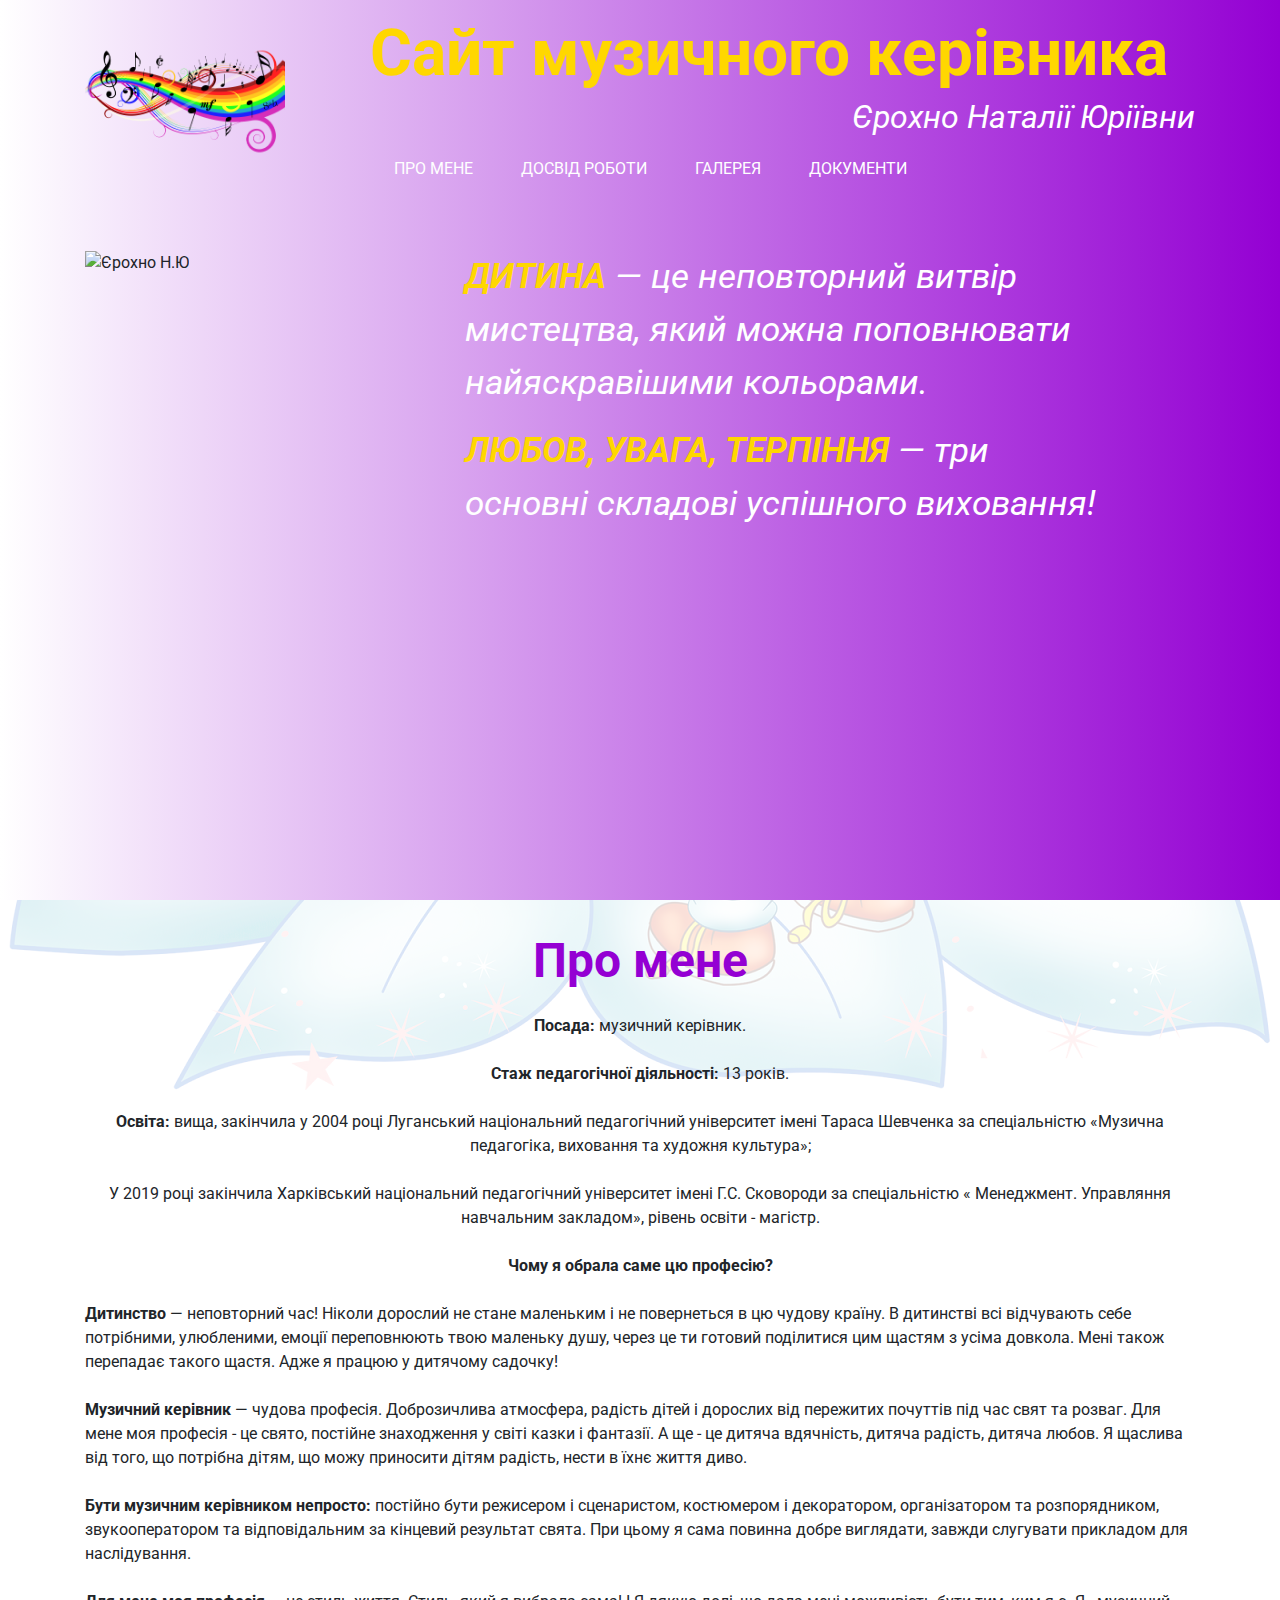
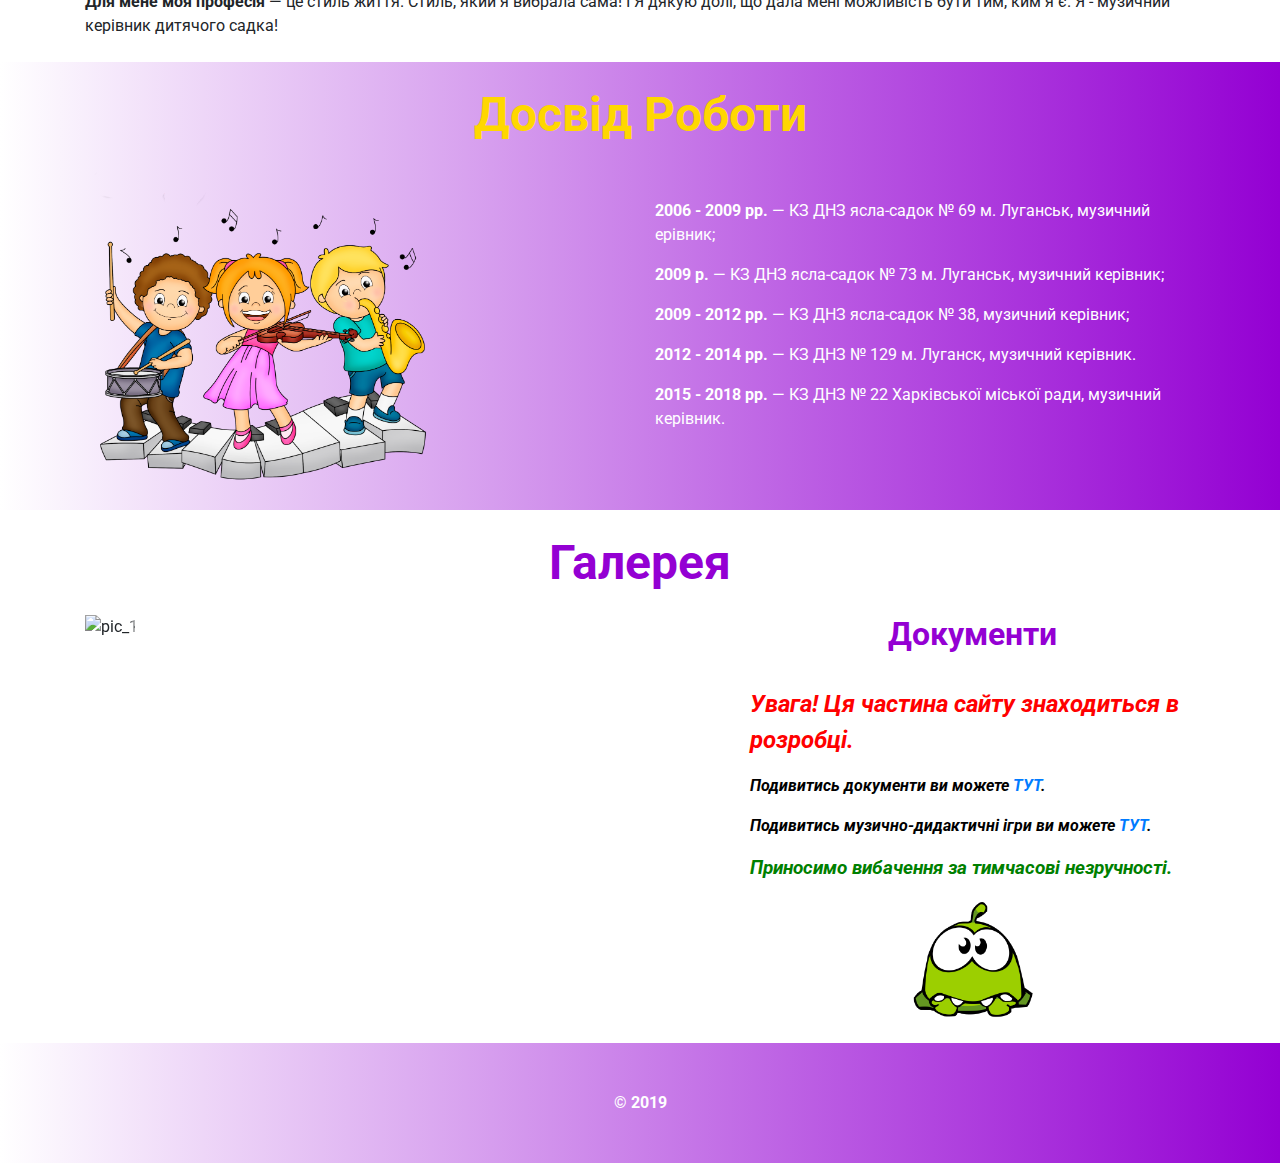
==== index.html @ 39c583bd "media queries are added" ====
<!doctype html>
<html lang="en">
  <head>
    <!-- Required meta tags -->
    <meta charset="utf-8">
    <meta name="viewport" content="width=device-width, initial-scale=1, shrink-to-fit=no">

    <!-- Bootstrap CSS -->
    <link rel="stylesheet" href="https://stackpath.bootstrapcdn.com/bootstrap/4.4.1/css/bootstrap.min.css" integrity="sha384-Vkoo8x4CGsO3+Hhxv8T/Q5PaXtkKtu6ug5TOeNV6gBiFeWPGFN9MuhOf23Q9Ifjh" crossorigin="anonymous">

    <link rel="shortcut icon" href="img/favicon_16.png" type="image/png">

    <title>Сайт музичного керівника Єрохно Н.Ю.</title>

    <link href="https://fonts.googleapis.com/css?family=Roboto:400,500,700&display=swap" rel="stylesheet">

    <!-- our style file -->
    <link rel="stylesheet" href="css/app.css">
  </head>
  <body>
    <header id="header" class="header">
      <div class="container">
        <div class="row">
          <div class="col-lg-3 col-md-3">
            <img src="img/music_rainbow.png" alt="logo" class="header__logo">
          </div>
          <div class="col-lg-9 col-md-9">
            <h1 class="header__title">
              Сайт музичного керівника
            </h1>
            <p class="header__text">
              <i>Єрохно Наталії Юріївни</i>
            </p>
            <nav>
              <ul class="header__menu menu d-flex justify-contant-center">
                <li class="header__menu-item">
                  <a href="#about">
                    Про мене
                  </a>
                </li>
                <li class="header__menu-item">
                  <a href="#experience">
                    Досвід роботи
                  </a>
                </li>
                <li class="header__menu-item">
                  <a href="#gallery">
                    Галерея
                  </a>
                </li>
                <li class="header__menu-item">
                  <a href="#docs">
                    Документи
                  </a>
                </li>
              </ul>
            </nav>
          </div>
        </div>
      </div>
      <!-- header -->
    </header>

    <section class="credo">
      <div class="container">
        <div class="row">
          <div class="col-lg-4 col-md-4">
            <img src="img/main_photo.JPG" alt="Єрохно Н.Ю" class="credo__img">
          </div>
          <div class="col-lg-7 col-md-7">
            <div class="credo__text">
              <p>
                <span>ДИТИНА</span> &mdash; це неповторний витвір мистецтва, який можна поповнювати найяскравішими кольорами. 
              </p>
              <p>
                <span>ЛЮБОВ, УВАГА, ТЕРПІННЯ</span> &mdash; три основні складові успішного виховання!
              </p>
            </div>
          </div>
        </div>
      </div>
      <!-- credo -->
    </section>

    <section id="about" class="about">
      <div class="container">
        <div class="row">
          <div class="col-lg-12">
            <h2 class="about__title">
              Про мене
            </h2>
            <p class="about__text text-center">
              <b>Посада:</b> музичний керівник.
            </p>
            <p class="about__text text-center">
              <b>Стаж педагогічної діяльності:</b> 13 років.
            </p>
            <p class="about__text text-center">
              <b>Освіта:</b> вища, закінчила у 2004 році Луганський національний педагогічний університет імені Тараса Шевченка за спеціальністю «Музична педагогіка, виховання та художня культура»;
            </p>
            <p class="about__text text-center">
              У 2019 році закінчила Харківський національний педагогічний університет імені Г.С. Сковороди за спеціальністю « Менеджмент. Управляння навчальним закладом», рівень освіти - магістр.
            </p>
            <p class="about__text text-center">
              <b>Чому я обрала саме цю професію?</b>
            </p>
            <p class="about__text">
              <b>Дитинство</b> &mdash; неповторний час! Ніколи дорослий не стане маленьким і не повернеться в цю чудову країну. В дитинстві всі відчувають себе потрібними, улюбленими, емоції переповнюють твою маленьку душу, через це ти готовий поділитися цим щастям з усіма довкола. Мені також перепадає такого щастя. Адже я працюю у дитячому садочку!
            </p>
            <p class="about__text">
              <b>Музичний керівник</b> &mdash; чудова професія. Доброзичлива атмосфера, радість дітей і дорослих від пережитих почуттів під час свят та розваг. Для мене моя професія - це свято, постійне знаходження у світі казки і фантазії. А ще - це дитяча вдячність, дитяча радість, дитяча любов. Я щаслива від того, що потрібна дітям, що можу приносити дітям радість, нести в їхнє життя диво.
            </p>
            <p class="about__text">
              <b>Бути музичним керівником непросто:</b> постійно бути режисером і сценаристом, костюмером і декоратором, організатором та розпорядником, звукооператором та відповідальним за кінцевий результат свята. При цьому я сама повинна добре виглядати, завжди слугувати прикладом для наслідування. 
            </p>
            <p class="about__text">
              <b>Для мене моя професія</b> &mdash; це стиль життя. Стиль, який я вибрала сама! І Я дякую долі, що дала мені можливість бути тим, ким я є. Я - музичний керівник дитячого садка!
            </p>
          </div>
        </div>
      </div>
      <!-- about -->
    </section>

    <section id="experience" class="experience">
      <div class="container">
        <div class="row">
          <div class="col-lg-12 mb-lg-0">
            <h2 class="experience__title">
              Досвід Роботи
            </h2>
          </div>
          <div class="col-lg-4">
            <img src="img/music_kids.png" alt="" class="experience__img">
          </div>
          <div class="col-lg-6 offset-2 pt-lg-5 experience__text-block">
            <p class="experience__text">
              <b>2006 - 2009 рр.</b> &mdash; КЗ ДНЗ ясла-садок № 69 м. Луганськ, музичний ерівник;
            </p>
            <p class="experience__text">
              <b>2009 р.</b> &mdash; КЗ ДНЗ ясла-садок № 73 м. Луганськ, музичний керівник;
            </p>
            <p class="experience__text">
              <b>2009 - 2012 рр.</b> &mdash; КЗ ДНЗ ясла-садок № 38, музичний керівник;
            </p>
            <p class="experience__text">
              <b>2012 - 2014 рр.</b> &mdash; КЗ ДНЗ № 129 м. Луганск, музичний керівник.
            </p>
            <p class="experience__text">
              <b>2015 - 2018 рр.</b> &mdash; КЗ ДНЗ № 22 Харківської міської ради, музичний керівник.
            </p>
          </div>
        </div>
      </div>
      <!-- experience -->
    </section>

    <section id="gallery" class="gallery">
      <div class="container">
        <div class="row">
          <div class="col-lg-12">
            <h2 class="gallery__title">
              Галерея 
            </h2>
          </div>
        </div>
        <div class="row">
          <div class="col-lg-7 gallery__carousel">
            <div id="carouselExampleControls" class="carousel slide" data-ride="carousel">
              <div class="carousel-inner">
                <div class="carousel-item active">
                  <img src="img/pic_1.JPG" class="d-block w-100" alt="pic_1">
                </div>
                <div class="carousel-item">
                  <img src="img/pic_2.JPG" class="d-block w-100" alt="pic_2">
                </div>
                <div class="carousel-item">
                  <img src="img/pic_3.JPG" class="d-block w-100" alt="pic_3">
                </div>
                <div class="carousel-item">
                  <img src="img/pic_4.JPG" class="d-block w-100" alt="pic_4">
                </div>
                <div class="carousel-item">
                  <img src="img/pic_5.JPG" class="d-block w-100" alt="pic_5">
                </div>
                <div class="carousel-item">
                  <img src="img/pic_6.JPG" class="d-block w-100" alt="pic_6">
                </div>
                <div class="carousel-item">
                  <img src="img/pic_7.JPG" class="d-block w-100" alt="pic_7">
                </div>
                <div class="carousel-item">
                  <img src="img/pic_8.JPG" class="d-block w-100" alt="pic_8">
                </div>
                <div class="carousel-item">
                  <img src="img/pic_9.jpg" class="d-block w-100" alt="pic_9">
                </div>
                <div class="carousel-item">
                  <img src="img/pic_11.JPG" class="d-block w-100" alt="pic_11">
                </div>
                 <div class="carousel-item">
                  <img src="img/pic_12.JPG" class="d-block w-100" alt="pic_12">
                </div>
              </div>
              <a class="carousel-control-prev" href="#carouselExampleControls" role="button" data-slide="prev">
                <span class="carousel-control-prev-icon" aria-hidden="true"></span>
                <span class="sr-only">Previous</span>
              </a>
              <a class="carousel-control-next" href="#carouselExampleControls" role="button" data-slide="next">
                <span class="carousel-control-next-icon" aria-hidden="true"></span>
                <span class="sr-only">Next</span>
              </a>
            </div>
          </div>
          <div class="col-lg-5">
            <div id="docs" class="docs">
              <h3 class="docs__title">
                Документи
              </h3>

            <!--   Button trigger modal
            <button type="button" class="btn btn-primary gallery__btn" data-toggle="modal" data-target="#exampleModalScrollable">
              Молодший вік
            </button>
            
            Modal
            <div class="modal fade" id="exampleModalScrollable" tabindex="-1" role="dialog" aria-labelledby="exampleModalScrollableTitle" aria-hidden="true">
              <div class="modal-dialog modal-dialog-scrollable" role="document">
                <div class="modal-content">
                  <div class="modal-header">
                    <h5 class="modal-title" id="exampleModalScrollableTitle">Ігри для молодшого віку</h5>
                    <button type="button" class="close" data-dismiss="modal" aria-label="Close">
                      <span aria-hidden="true">&times;</span>
                    </button>
                  </div>
                  <div class="modal-body">
                    <h4>«Де мої дітки?».</h4>
                    <p>
                      <span>Мета:</span> вчити дітей розрізняти звуки по висоті «Ре-Ля».
                    </p>
                    <p>
                      <span>Матеріал:</span> Картки великі із зображенням тварин і маленькі із зображенням малят.
                    </p>
                    <p>
                      <span>Хід гри.</span>
                    </p>
                    <p>
                    Діти сидять півколом у кожного по одній картці із зображенням малят. Діти слухають чия мама гукає своїх малят. В кого відповідна картка, той відповідає і показує картку.
                  </p>
                  <hr />
            
                  <h4>«Пташка і пташенята»</h4>
                    <p>
                      <span>Мета:</span> вчити дітей на слух розрізняти висоту звуків в межах ч.8, Б7
                    </p>
                    <p>
                      <span>Матеріал:</span> Сходинки, металофон, 3-4 великі пташки, 3-4 пташеняти
                    </p>
                    <p>
                      <span>Хід гри.</span>
                    </p>
                    <p>
                    У кожної дитини по іграшці. Музичний керівник грає на металофоні низькі звуки і високі. Наприклад «До» 2 октави. Діти ставлять пташенятко на верхню сходинку «До» 1 октави - пташенятко на нижню.
                  </p>
                  <hr />
            
                  <h4>Гра «Чарівна торбинка»</h4>
                    <p>
                      <span>Мета:</span> виявити вміння дітей порівнювати музичні звуки за висотою і тембром звучання та зіставляти їх зі звуками навколишнього середовища .
                    </p>
                    <p>
                      <span>Обладнання:</span> невелика кольорова торбина, музичні інструменти (барабан, бубон, металофон, дзвіночок, брязкальце).
                    </p>
                    <p>
                      <span>Методика проведення гри.</span>
                    </p>
                    <p>
                    Музичний керівник із чарівної торбинки дістає будь – який інструмент, грає на ньому й запитує дитину : « Що нагадує цей музичний звук ?»<i>Наприклад</i> :
            Барабан – Грім чи спів пташок ?
            Бубон – Шурхіт листя чи грім ?
            Металофон  – Дощик чи вітер ?
                  </p>
                  <hr />
                  </div>
                  <div class="modal-footer">
                    <button type="button" class="btn btn-secondary" data-dismiss="modal">Close</button>
                    <button type="button" class="btn btn-primary">Save changes</button>
                  </div>
                </div>
              </div>
            </div>
            
            Button trigger modal
            <button type="button" class="btn btn-primary gallery__btn" data-toggle="modal" data-target="#exampleModalScrollable">
              Середній вік
            </button>
            
            Modal
            <div class="modal fade" id="exampleModalScrollable" tabindex="-1" role="dialog" aria-labelledby="exampleModalScrollableTitle" aria-hidden="true">
              <div class="modal-dialog modal-dialog-scrollable" role="document">
                <div class="modal-content">
                  <div class="modal-header">
                    <h5 class="modal-title" id="exampleModalScrollableTitle">Ігри для середнього віку</h5>
                    <button type="button" class="close" data-dismiss="modal" aria-label="Close">
                      <span aria-hidden="true">&times;</span>
                    </button>
                  </div>
                  <div class="modal-body middle">
                    <h4>«Трикутник і барабан»</h4>
                    <p>
                      <span>Мета:</span> Вчити на слух розрізняти музичні звуки в межах інтервалу секста. Розвивати увагу, пам'ять .виховувати витримку.
                    </p>
                    <p>
                      <span>Обладнання:</span> Трикутники, барабани.
                    </p>
                    <p>
                      <span>Хід гри.</span>
                    </p>
                    <p>
                    Музичний керівник показує дітям трикутник, стукає по ньому паличкою і звертає увагу малят на те, який високий звук він видає; потім стукає по барабану і пояснює, що він звучить низько.
            Дітей розподіляють на 2 групи: одним музичний керівник дає трикутник, коли діти почують високі звуки «дінь-дінь-дінь!» та вступ, і побарабанити, коли почують низькі звуки - «бам-бам-бам!» і програш.
            При повторенні діти міняються інструментами.
                  </p>
                  <hr />
                  <p>Далі буде...</p>
            
                  </div>
                  <div class="modal-footer">
                    <button type="button" class="btn btn-secondary" data-dismiss="modal">Close</button>
                    <button type="button" class="btn btn-primary">Save changes</button>
                  </div>
                </div>
              </div>
            </div>
            
            Button trigger modal
            <button type="button" class="btn btn-primary gallery__btn" data-toggle="modal" data-target="#exampleModalScrollable">
              Старший вік
            </button>
            
            Modal
            <div class="modal fade" id="exampleModalScrollable" tabindex="-1" role="dialog" aria-labelledby="exampleModalScrollableTitle" aria-hidden="true">
              <div class="modal-dialog modal-dialog-scrollable" role="document">
                <div class="modal-content">
                  <div class="modal-header">
                    <h5 class="modal-title" id="exampleModalScrollableTitle">Ігри для старшого віку</h5>
                    <button type="button" class="close" data-dismiss="modal" aria-label="Close">
                      <span aria-hidden="true">&times;</span>
                    </button>
                  </div>
                  <div class="modal-body">
                    <h4>Гра «Чарівна торбинка»</h4>
                    <p>
                      <span>Мета:</span> виявити вміння дітей порівнювати музичні звуки за висотою і тембром звучання та зіставляти їх зі звуками навколишнього середовища .
                    </p>
                    <p>
                      <span>Обладнання:</span> невелика кольорова торбина, музичні інструменти (барабан, бубон, металофон, дзвіночок, брязкальце).
                    </p>
                    <p>
                      <span>Методика проведення гри.</span>
                    </p>
                    <p>
                    Музичний керівник із чарівної торбинки дістає будь – який інструмент, грає на ньому й запитує дитину : « Що нагадує цей музичний звук ?»<i>Наприклад</i> :
            Барабан – Грім чи спів пташок ?
            Бубон – Шурхіт листя чи грім ?
            Металофон  – Дощик чи вітер ?
                  </p>
                  <hr />
                  </div>
                  <div class="modal-footer">
                    <button type="button" class="btn btn-secondary" data-dismiss="modal">Close</button>
                    <button type="button" class="btn btn-primary">Save changes</button>
                  </div>
                </div>
              </div>
            </div> -->

          <div class="sorry" style="padding-top: 1.5rem;">
            <p class="attantion" style="color: red; font-style: italic; font-weight: 700; font-size: 1.5rem;">
            Увага! Ця частина сайту знаходиться в розробці.
          </p>
          <p class="attantion" style="color: #000; font-style: italic; font-weight: 700;">
            Подивитись документи ви можете <a href="https://drive.google.com/drive/folders/1e-2YaQ_GqvQkxZnAUShZTbF4B0l9Vin5?usp=sharing">ТУТ</a>.
          </p>
          <p class="attantion" style="color: #000; font-style: italic; font-weight: 700;">
            Подивитись музично-дидактичні ігри ви можете <a href="https://drive.google.com/drive/folders/13ibfYjo_xEAvSJOerf2Jh_w3X4qMdIfo?usp=sharing">ТУТ</a>.
          </p>
          <p class="attantion" style="color: green; font-style: italic; font-weight: 700; font-size: 1.2rem;">
            Приносимо вибачення за тимчасові незручності.
          </p>
          <img src="img/smile.png" alt="smile" class="smile">
          </div>
            </div>
          </div>
        </div>
      </div>
      <!-- gallery -->
    </section>

    <footer class="footer">
      <div class="container">
        <div class="row">
          <div class="col-lg-12 m-auto">
            <div style="color: #fff; text-align: center; font-weight: 700;">&copy; 2019</div>
          </div>
        </div>
      </div>
    </footer>

    




    <!-- Optional JavaScript -->
    <!-- jQuery first, then Popper.js, then Bootstrap JS -->
    <script src="https://code.jquery.com/jquery-3.4.1.slim.min.js" integrity="sha384-J6qa4849blE2+poT4WnyKhv5vZF5SrPo0iEjwBvKU7imGFAV0wwj1yYfoRSJoZ+n" crossorigin="anonymous"></script>
    <script src="https://cdn.jsdelivr.net/npm/popper.js@1.16.0/dist/umd/popper.min.js" integrity="sha384-Q6E9RHvbIyZFJoft+2mJbHaEWldlvI9IOYy5n3zV9zzTtmI3UksdQRVvoxMfooAo" crossorigin="anonymous"></script>
    <script src="https://stackpath.bootstrapcdn.com/bootstrap/4.4.1/js/bootstrap.min.js" integrity="sha384-wfSDF2E50Y2D1uUdj0O3uMBJnjuUD4Ih7YwaYd1iqfktj0Uod8GCExl3Og8ifwB6" crossorigin="anonymous"></script>
    <script src="js/main.js"></script>
  </body>
</html>
---- css/app.css ----
/* specification */
body {
  background: url(../img/back15.png) 50% no-repeat;
  background-attachment: fixed;
  background-size: 80vw;
  font-family: 'Roboto', sans-serif; }

ul, li {
  display: block;
  list-style-type: none;
  text-decoration: none;
  padding: 0;
  margin: 0; }

a {
  text-decoration: none; }
  a:hover {
    text-decoration: none; }

h1, h2, h3, h4, h5 {
  font-weight: 700;
  color: #000; }

h3 {
  font-weight: 400; }

h2 {
  text-align: center; }

.back {
  opacity: .1; }

/* header */
.header {
  position: absolute;
  padding-top: 1rem;
  width: 100%;
  padding-bottom: 1rem;
  background: -webkit-gradient(linear, left top, right top, from(white), to(darkviolet));
  background: -webkit-linear-gradient(left, white 0%, darkviolet 100%);
  background: -o-linear-gradient(left, white 0%, darkviolet 100%);
  background: linear-gradient(90deg, white 0%, darkviolet 100%);
  z-index: 100; }
  .header__logo {
    width: 200px; }
  .header__title {
    font-size: 4rem;
    color: #FFD700;
    margin-bottom: 0; }
  .header__text {
    font-size: 2rem;
    color: #fff;
    text-align: right;
    /* padding-bottom: 2rem; */ }
  .header__menu-item {
    margin: 0 1.5rem; }
    .header__menu-item a {
      color: #fff;
      text-transform: uppercase; }
      .header__menu-item a:hover {
        box-shadow: 0px 0px 17px 0px gold;
        -webkit-box-shadow: 0px 0px 17px 0px gold;
        -moz-box-shadow: 0px 0px 17px 0px gold; }
      .header__menu-item a:active {
        color: #FFD700; }

/* credo */
.credo {
  position: relative;
  top: 0;
  height: 100vh;
  padding-top: 250px;
  background: -webkit-gradient(linear, left top, right top, from(white), to(darkviolet));
  background: -webkit-linear-gradient(left, white 0%, darkviolet 100%);
  background: -o-linear-gradient(left, white 0%, darkviolet 100%);
  background: linear-gradient(90deg, white 0%, darkviolet 100%); }
  .credo__img {
    width: 73%; }
  .credo__text p {
    font-size: 2.2rem;
    font-style: italic;
    color: #fff; }
  .credo__text span {
    color: #FFD700;
    font-weight: 700; }

/* about */
.about {
  background: url(../img/back15.png) 50% no-repeat;
  background-attachment: fixed;
  padding-top: 2rem;
  background-color: #fff; }
  .about__title {
    font-size: 3rem;
    color: #9400d3;
    margin-bottom: 1.5rem; }
  .about__text {
    margin-bottom: 1.5rem; }

/* experience */
.experience {
  padding-top: 1.5rem;
  padding-bottom: 1.5rem;
  background: -webkit-gradient(linear, left top, right top, from(white), to(darkviolet));
  background: -webkit-linear-gradient(left, white 0%, darkviolet 100%);
  background: -o-linear-gradient(left, white 0%, darkviolet 100%);
  background: linear-gradient(90deg, white 0%, darkviolet 100%); }
  .experience__img {
    width: 100%; }
  .experience__title {
    font-size: 3rem;
    font-weight: 700;
    color: #FFD700; }
  .experience__text {
    color: #fff; }

/* gallery */
.gallery {
  padding-top: 1.5rem;
  padding-bottom: 1.5rem; }
  .gallery__title {
    font-size: 3rem;
    font-weight: 700;
    color: #9400d3;
    margin-bottom: 1.5rem; }

.docs__title {
  font-size: 2rem;
  color: #9400d3;
  text-align: center;
  font-weight: 700; }

.modal-body {
  padding-top: 1rem;
  padding-bottom: 1rem; }
  .modal-body h4 {
    font-size: 1.8rem; }
  .modal-body p span {
    font-weight: 700; }
  .modal-body hr {
    margin-bottom: 1.5rem; }

.middlesssss {
  padding-top: 1rem;
  padding-bottom: 1rem; }
  .middlesssss h4 {
    font-size: 1.8rem; }
  .middlesssss p span {
    font-weight: 700; }
  .middlesssss hr {
    margin-bottom: 1.5rem; }

.smile {
  display: block;
  width: 120px;
  margin: 0 auto; }

/* footer */
.footer {
  padding-top: 3rem;
  padding-bottom: 3rem;
  background: -webkit-gradient(linear, left top, right top, from(white), to(darkviolet));
  background: -webkit-linear-gradient(left, white 0%, darkviolet 100%);
  background: -o-linear-gradient(left, white 0%, darkviolet 100%);
  background: linear-gradient(90deg, white 0%, darkviolet 100%); }

/* media queries */
@media (min-width: 992px) and (max-width: 1199.98px) {
  .header__title {
    font-size: 3.2rem;
    line-height: 4rem; }
  .header__menu {
    padding-top: 0.5rem; }
  .credo {
    height: inherit;
    padding-top: 230px;
    padding-bottom: 2rem; }
    .credo__text p {
      font-size: 1.5rem; }
    .credo__img {
      display: block;
      margin: 0 auto; }
  .gallery__btn {
    display: block;
    width: 80%;
    margin: 0.6rem auto; }
  .sorry {
    margin-top: 1.5rem;
    padding-top: 0; } }

@media (min-width: 768px) and (max-width: 991.98px) {
  .header {
    height: inherit; }
    .header__title {
      font-size: 2.3rem;
      padding-left: 2rem;
      text-align: center; }
    .header__text {
      font-size: 1.8rem; }
    .header__menu {
      margin-left: 2.5rem; }
    .header__menu-item {
      margin-left: 1rem;
      margin-right: 1rem; }
      .header__menu-item a {
        font-size: 0.8rem; }
  .credo {
    padding-top: 200px; }
    .credo img {
      width: 100%; }
    .credo p {
      font-size: 1.3rem; }
  .about {
    padding-bottom: 1.5rem; }
    .about__title {
      font-size: 2rem;
      margin-bottom: 1.2rem; }
    .about__text {
      margin-bottom: 1rem; }
  .experience__img {
    display: block;
    width: 60%;
    margin: 0 auto 1rem; }
  .experience__title {
    font-size: 2rem;
    margin: 0; }
  .gallery {
    padding-top: 1.7rem;
    padding-bottom: 1.7rem; }
    .gallery__title {
      font-size: 2rem;
      margin-bottom: 1.5rem; }
    .gallery__carousel {
      margin-bottom: 1.5rem; }
  .docs__title {
    font-size: 2rem;
    color: #9400d3;
    text-align: center;
    font-weight: 700; } }

@media (min-width: 576px) and (max-width: 767.98px) {
  .header {
    padding-top: 1rem;
    padding-bottom: 1rem; }
    .header__logo {
      display: block;
      margin: 0 auto;
      width: 120px; }
    .header__title {
      font-size: 2rem;
      text-align: center;
      margin-bottom: 0; }
    .header__text {
      font-size: 1.5rem;
      text-align: center; }
    .header__menu {
      -webkit-box-pack: center;
      -ms-flex-pack: center;
      justify-content: center; }
    .header__menu-item {
      margin: 0 1.5rem; }
      .header__menu-item a {
        font-size: 0.7rem; }
  .credo {
    height: inherit;
    padding-top: 250px;
    padding-bottom: 1.7rem; }
    .credo__img {
      display: block;
      margin: 0 auto 1.3rem;
      width: 50%; }
    .credo__text p {
      font-size: 1rem;
      text-align: center;
      line-height: 1.2rem; }
  .about {
    padding: 2rem 1.6rem; }
    .about__title {
      font-size: 2rem;
      margin-bottom: 1rem; }
    .about__text {
      margin-bottom: 1rem; }
  .experience {
    padding: 2rem 1.6rem; }
    .experience__img {
      display: block;
      width: 50%;
      margin: 0 auto 1.3rem; }
    .experience__title {
      font-size: 2rem; }
    .experience__text-block {
      margin: 0; }
    .experience__text {
      text-align: center; }
  .gallery {
    padding: 2rem 1.6rem; }
    .gallery__title {
      font-size: 2rem; }
    .gallery__carousel {
      margin-bottom: 1.5rem; }
    .gallery__btn {
      display: block;
      width: 50%;
      margin: 0 auto 1rem; }
  .docs__title {
    font-size: 1.8rem;
    text-align: center;
    margin-bottom: 1.3rem; } }

@media (max-width: 575.98px) {
  .header {
    padding-top: 1rem;
    padding-bottom: 1rem; }
    .header__logo {
      display: block;
      margin: 0 auto;
      width: 120px; }
    .header__title {
      font-size: 2rem;
      text-align: center;
      color: #FFD700;
      margin-bottom: 0; }
    .header__text {
      font-size: 1.5rem;
      text-align: center;
      /* padding-bottom: 2rem; */ }
    .header__menu {
      -webkit-box-pack: center;
      -ms-flex-pack: center;
      justify-content: center; }
    .header__menu-item {
      margin: 0 1.5rem; }
      .header__menu-item a {
        font-size: 0.7rem; }
  .credo {
    height: inherit;
    padding-top: 250px;
    padding-bottom: 1.3rem; }
    .credo__img {
      display: block;
      margin: 0 auto 1.3rem;
      width: 50%; }
    .credo__text p {
      font-size: 1rem;
      text-align: center;
      line-height: 1.2rem; }
  .about {
    padding: 2rem 1.6rem;
    background-color: #fff; }
    .about__title {
      font-size: 1.8rem;
      color: #9400d3;
      margin-bottom: 1rem; }
    .about__text {
      margin-bottom: 0.7rem; }
  .experience {
    padding: 2rem 1.6rem; }
    .experience__img {
      display: block;
      margin: 0 auto 1rem;
      width: 40%; }
    .experience__title {
      font-size: 1.8rem;
      margin: 0; }
    .experience__text-block {
      margin: 0; }
    .experience__text {
      text-align: center; }
  .gallery {
    padding: 2rem 1.6rem; }
    .gallery__title {
      font-size: 1.8rem; }
    .gallery__carousel {
      margin-bottom: 1.5rem; }
    .gallery__btn {
      display: block;
      width: 70%;
      margin: 1rem auto; }
  .docs__title {
    font-size: 1.5rem;
    color: #9400d3;
    text-align: center;
    font-weight: 700; } }
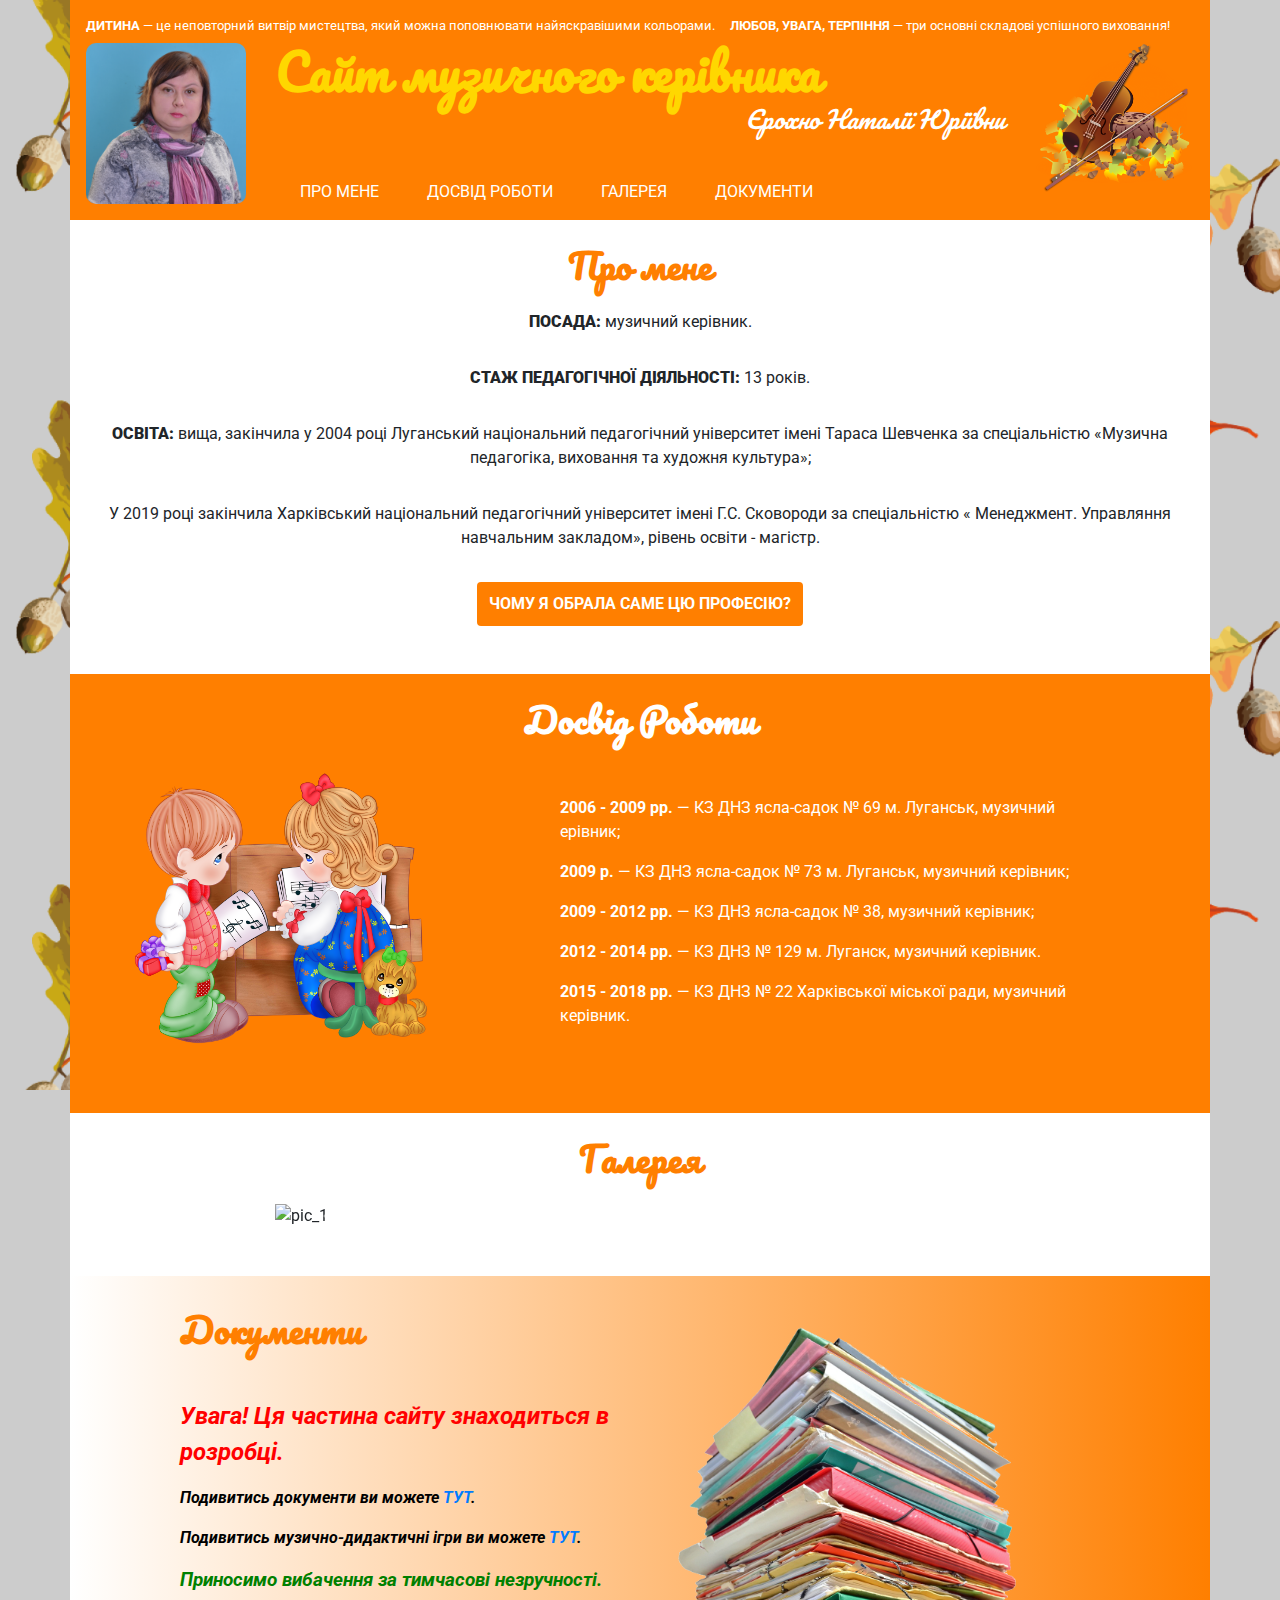
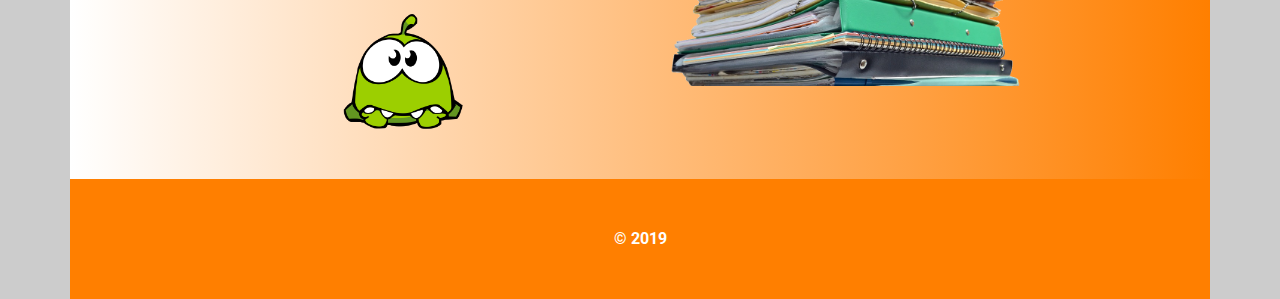
==== commit 42628f1f: "new desktop version" ====
--- a/index.html
+++ b/index.html
@@ -8,6 +8,7 @@
     <!-- Bootstrap CSS -->
     <link rel="stylesheet" href="https://stackpath.bootstrapcdn.com/bootstrap/4.4.1/css/bootstrap.min.css" integrity="sha384-Vkoo8x4CGsO3+Hhxv8T/Q5PaXtkKtu6ug5TOeNV6gBiFeWPGFN9MuhOf23Q9Ifjh" crossorigin="anonymous">
 
+    <!-- Favicon -->
     <link rel="shortcut icon" href="img/favicon_16.png" type="image/png">
 
     <title>Сайт музичного керівника Єрохно Н.Ю.</title>
@@ -19,18 +20,26 @@
   </head>
   <body>
     <header id="header" class="header">
-      <div class="container">
-        <div class="row">
-          <div class="col-lg-3 col-md-3">
-            <img src="img/music_rainbow.png" alt="logo" class="header__logo">
-          </div>
-          <div class="col-lg-9 col-md-9">
+      <div class="container header__container">
+      	<div class="row">
+      		<div class="col-lg-12">
+      			<p class="header__credo">
+            	<span>ДИТИНА</span> &mdash; це неповторний витвір мистецтва, який можна поповнювати найяскравішими кольорами.  &nbsp; &nbsp; <span>ЛЮБОВ, УВАГА, ТЕРПІННЯ</span> &mdash; три основні складові успішного виховання!
+            </p>
+      		</div>
+      	</div>
+        <div class="row">
+          <div class="col-lg-2 col-md-2">
+            <img src="img/main_photo_mini.jpg" alt="logo" class="header__logo">
+          </div>
+          <div class="col-lg-8 col-md-8">
             <h1 class="header__title">
               Сайт музичного керівника
             </h1>
             <p class="header__text">
               <i>Єрохно Наталії Юріївни</i>
             </p>
+   
             <nav>
               <ul class="header__menu menu d-flex justify-contant-center">
                 <li class="header__menu-item">
@@ -56,34 +65,16 @@
               </ul>
             </nav>
           </div>
+          <div class="col-lg-2 col-md-2">
+          	<img class="header__img" src="img/viola.png" alt="viola">
+          </div>
         </div>
       </div>
       <!-- header -->
     </header>
 
-    <section class="credo">
-      <div class="container">
-        <div class="row">
-          <div class="col-lg-4 col-md-4">
-            <img src="img/main_photo.JPG" alt="Єрохно Н.Ю" class="credo__img">
-          </div>
-          <div class="col-lg-7 col-md-7">
-            <div class="credo__text">
-              <p>
-                <span>ДИТИНА</span> &mdash; це неповторний витвір мистецтва, який можна поповнювати найяскравішими кольорами. 
-              </p>
-              <p>
-                <span>ЛЮБОВ, УВАГА, ТЕРПІННЯ</span> &mdash; три основні складові успішного виховання!
-              </p>
-            </div>
-          </div>
-        </div>
-      </div>
-      <!-- credo -->
-    </section>
-
     <section id="about" class="about">
-      <div class="container">
+      <div class="container about__container">
         <div class="row">
           <div class="col-lg-12">
             <h2 class="about__title">
@@ -101,21 +92,43 @@
             <p class="about__text text-center">
               У 2019 році закінчила Харківський національний педагогічний університет імені Г.С. Сковороди за спеціальністю « Менеджмент. Управляння навчальним закладом», рівень освіти - магістр.
             </p>
-            <p class="about__text text-center">
-              <b>Чому я обрала саме цю професію?</b>
-            </p>
-            <p class="about__text">
-              <b>Дитинство</b> &mdash; неповторний час! Ніколи дорослий не стане маленьким і не повернеться в цю чудову країну. В дитинстві всі відчувають себе потрібними, улюбленими, емоції переповнюють твою маленьку душу, через це ти готовий поділитися цим щастям з усіма довкола. Мені також перепадає такого щастя. Адже я працюю у дитячому садочку!
-            </p>
-            <p class="about__text">
-              <b>Музичний керівник</b> &mdash; чудова професія. Доброзичлива атмосфера, радість дітей і дорослих від пережитих почуттів під час свят та розваг. Для мене моя професія - це свято, постійне знаходження у світі казки і фантазії. А ще - це дитяча вдячність, дитяча радість, дитяча любов. Я щаслива від того, що потрібна дітям, що можу приносити дітям радість, нести в їхнє життя диво.
-            </p>
-            <p class="about__text">
-              <b>Бути музичним керівником непросто:</b> постійно бути режисером і сценаристом, костюмером і декоратором, організатором та розпорядником, звукооператором та відповідальним за кінцевий результат свята. При цьому я сама повинна добре виглядати, завжди слугувати прикладом для наслідування. 
-            </p>
-            <p class="about__text">
-              <b>Для мене моя професія</b> &mdash; це стиль життя. Стиль, який я вибрала сама! І Я дякую долі, що дала мені можливість бути тим, ким я є. Я - музичний керівник дитячого садка!
-            </p>
+            
+            <!-- Button trigger modal -->
+<button type="button" class="btn color: about__btn" data-toggle="modal" data-target="#exampleModalScrollable">
+  Чому я обрала саме цю професію?
+</button>
+
+<!-- Modal -->
+<div class="modal fade" id="exampleModalScrollable" tabindex="-1" role="dialog" aria-labelledby="exampleModalScrollableTitle" aria-hidden="true">
+  <div class="modal-dialog modal-dialog-scrollable" role="document">
+    <div class="modal-content">
+      <div class="modal-header">
+        <h5 class="modal-title" id="exampleModalScrollableTitle">Чому я обрала саме цю професію?</h5>
+        <button type="button" class="close" data-dismiss="modal" aria-label="Close">
+          <span aria-hidden="true">&times;</span>
+        </button>
+      </div>
+      <div class="modal-body">
+        <p class="about__text-modal">
+              <span>Дитинство</span> &mdash; неповторний час! Ніколи дорослий не стане маленьким і не повернеться в цю чудову країну. В дитинстві всі відчувають себе потрібними, улюбленими, емоції переповнюють твою маленьку душу, через це ти готовий поділитися цим щастям з усіма довкола. Мені також перепадає такого щастя. Адже я працюю у дитячому садочку!
+            </p>
+            <p class="about__text-modal">
+              <span>Музичний керівник</span> &mdash; чудова професія. Доброзичлива атмосфера, радість дітей і дорослих від пережитих почуттів під час свят та розваг. Для мене моя професія - це свято, постійне знаходження у світі казки і фантазії. А ще - це дитяча вдячність, дитяча радість, дитяча любов. Я щаслива від того, що потрібна дітям, що можу приносити дітям радість, нести в їхнє життя диво.
+            </p>
+            <p class="about__text-modal">
+              <span>Бути музичним керівником непросто:</span> постійно бути режисером і сценаристом, костюмером і декоратором, організатором та розпорядником, звукооператором та відповідальним за кінцевий результат свята. При цьому я сама повинна добре виглядати, завжди слугувати прикладом для наслідування. 
+            </p>
+            <p class="about__text-modal">
+              <span>Для мене моя професія</span> &mdash; це стиль життя. Стиль, який я вибрала сама! І Я дякую долі, що дала мені можливість бути тим, ким я є. Я - музичний керівник дитячого садка!
+            </p>
+      </div>
+      <div class="modal-footer">
+        <button type="button" class="btn btn-secondary" data-dismiss="modal">Закрити</button> 
+        <!-- class="btn btn-secondary" -->
+      </div>
+    </div>
+  </div>
+</div>
           </div>
         </div>
       </div>
@@ -123,17 +136,17 @@
     </section>
 
     <section id="experience" class="experience">
-      <div class="container">
+      <div class="container experience__container">
         <div class="row">
           <div class="col-lg-12 mb-lg-0">
             <h2 class="experience__title">
               Досвід Роботи
             </h2>
           </div>
-          <div class="col-lg-4">
-            <img src="img/music_kids.png" alt="" class="experience__img">
-          </div>
-          <div class="col-lg-6 offset-2 pt-lg-5 experience__text-block">
+          <div class="col-lg-4 pl-5">
+            <img src="img/duet.png" alt="" class="experience__img">
+          </div>
+          <div class="col-lg-6 offset-1 pt-lg-5 experience__text-block">
             <p class="experience__text">
               <b>2006 - 2009 рр.</b> &mdash; КЗ ДНЗ ясла-садок № 69 м. Луганськ, музичний ерівник;
             </p>
@@ -156,16 +169,17 @@
     </section>
 
     <section id="gallery" class="gallery">
-      <div class="container">
+      <div class="container gallery__container">
         <div class="row">
           <div class="col-lg-12">
             <h2 class="gallery__title">
               Галерея 
             </h2>
           </div>
-        </div>
-        <div class="row">
-          <div class="col-lg-7 gallery__carousel">
+
+          <div class="col-lg-2"></div>
+       
+          <div class="col-lg-8 gallery__carousel">
             <div id="carouselExampleControls" class="carousel slide" data-ride="carousel">
               <div class="carousel-inner">
                 <div class="carousel-item active">
@@ -212,169 +226,22 @@
               </a>
             </div>
           </div>
-          <div class="col-lg-5">
+
+          <div class="col-lg-2"></div>
+        </div>
+      </div>
+    </section>
+
+    <section id="docs">
+      <div class="container docs__container">
+        <div class="row">
+          <div class="col-lg-5 offset-1">
             <div id="docs" class="docs">
               <h3 class="docs__title">
                 Документи
               </h3>
 
-            <!--   Button trigger modal
-            <button type="button" class="btn btn-primary gallery__btn" data-toggle="modal" data-target="#exampleModalScrollable">
-              Молодший вік
-            </button>
             
-            Modal
-            <div class="modal fade" id="exampleModalScrollable" tabindex="-1" role="dialog" aria-labelledby="exampleModalScrollableTitle" aria-hidden="true">
-              <div class="modal-dialog modal-dialog-scrollable" role="document">
-                <div class="modal-content">
-                  <div class="modal-header">
-                    <h5 class="modal-title" id="exampleModalScrollableTitle">Ігри для молодшого віку</h5>
-                    <button type="button" class="close" data-dismiss="modal" aria-label="Close">
-                      <span aria-hidden="true">&times;</span>
-                    </button>
-                  </div>
-                  <div class="modal-body">
-                    <h4>«Де мої дітки?».</h4>
-                    <p>
-                      <span>Мета:</span> вчити дітей розрізняти звуки по висоті «Ре-Ля».
-                    </p>
-                    <p>
-                      <span>Матеріал:</span> Картки великі із зображенням тварин і маленькі із зображенням малят.
-                    </p>
-                    <p>
-                      <span>Хід гри.</span>
-                    </p>
-                    <p>
-                    Діти сидять півколом у кожного по одній картці із зображенням малят. Діти слухають чия мама гукає своїх малят. В кого відповідна картка, той відповідає і показує картку.
-                  </p>
-                  <hr />
-            
-                  <h4>«Пташка і пташенята»</h4>
-                    <p>
-                      <span>Мета:</span> вчити дітей на слух розрізняти висоту звуків в межах ч.8, Б7
-                    </p>
-                    <p>
-                      <span>Матеріал:</span> Сходинки, металофон, 3-4 великі пташки, 3-4 пташеняти
-                    </p>
-                    <p>
-                      <span>Хід гри.</span>
-                    </p>
-                    <p>
-                    У кожної дитини по іграшці. Музичний керівник грає на металофоні низькі звуки і високі. Наприклад «До» 2 октави. Діти ставлять пташенятко на верхню сходинку «До» 1 октави - пташенятко на нижню.
-                  </p>
-                  <hr />
-            
-                  <h4>Гра «Чарівна торбинка»</h4>
-                    <p>
-                      <span>Мета:</span> виявити вміння дітей порівнювати музичні звуки за висотою і тембром звучання та зіставляти їх зі звуками навколишнього середовища .
-                    </p>
-                    <p>
-                      <span>Обладнання:</span> невелика кольорова торбина, музичні інструменти (барабан, бубон, металофон, дзвіночок, брязкальце).
-                    </p>
-                    <p>
-                      <span>Методика проведення гри.</span>
-                    </p>
-                    <p>
-                    Музичний керівник із чарівної торбинки дістає будь – який інструмент, грає на ньому й запитує дитину : « Що нагадує цей музичний звук ?»<i>Наприклад</i> :
-            Барабан – Грім чи спів пташок ?
-            Бубон – Шурхіт листя чи грім ?
-            Металофон  – Дощик чи вітер ?
-                  </p>
-                  <hr />
-                  </div>
-                  <div class="modal-footer">
-                    <button type="button" class="btn btn-secondary" data-dismiss="modal">Close</button>
-                    <button type="button" class="btn btn-primary">Save changes</button>
-                  </div>
-                </div>
-              </div>
-            </div>
-            
-            Button trigger modal
-            <button type="button" class="btn btn-primary gallery__btn" data-toggle="modal" data-target="#exampleModalScrollable">
-              Середній вік
-            </button>
-            
-            Modal
-            <div class="modal fade" id="exampleModalScrollable" tabindex="-1" role="dialog" aria-labelledby="exampleModalScrollableTitle" aria-hidden="true">
-              <div class="modal-dialog modal-dialog-scrollable" role="document">
-                <div class="modal-content">
-                  <div class="modal-header">
-                    <h5 class="modal-title" id="exampleModalScrollableTitle">Ігри для середнього віку</h5>
-                    <button type="button" class="close" data-dismiss="modal" aria-label="Close">
-                      <span aria-hidden="true">&times;</span>
-                    </button>
-                  </div>
-                  <div class="modal-body middle">
-                    <h4>«Трикутник і барабан»</h4>
-                    <p>
-                      <span>Мета:</span> Вчити на слух розрізняти музичні звуки в межах інтервалу секста. Розвивати увагу, пам'ять .виховувати витримку.
-                    </p>
-                    <p>
-                      <span>Обладнання:</span> Трикутники, барабани.
-                    </p>
-                    <p>
-                      <span>Хід гри.</span>
-                    </p>
-                    <p>
-                    Музичний керівник показує дітям трикутник, стукає по ньому паличкою і звертає увагу малят на те, який високий звук він видає; потім стукає по барабану і пояснює, що він звучить низько.
-            Дітей розподіляють на 2 групи: одним музичний керівник дає трикутник, коли діти почують високі звуки «дінь-дінь-дінь!» та вступ, і побарабанити, коли почують низькі звуки - «бам-бам-бам!» і програш.
-            При повторенні діти міняються інструментами.
-                  </p>
-                  <hr />
-                  <p>Далі буде...</p>
-            
-                  </div>
-                  <div class="modal-footer">
-                    <button type="button" class="btn btn-secondary" data-dismiss="modal">Close</button>
-                    <button type="button" class="btn btn-primary">Save changes</button>
-                  </div>
-                </div>
-              </div>
-            </div>
-            
-            Button trigger modal
-            <button type="button" class="btn btn-primary gallery__btn" data-toggle="modal" data-target="#exampleModalScrollable">
-              Старший вік
-            </button>
-            
-            Modal
-            <div class="modal fade" id="exampleModalScrollable" tabindex="-1" role="dialog" aria-labelledby="exampleModalScrollableTitle" aria-hidden="true">
-              <div class="modal-dialog modal-dialog-scrollable" role="document">
-                <div class="modal-content">
-                  <div class="modal-header">
-                    <h5 class="modal-title" id="exampleModalScrollableTitle">Ігри для старшого віку</h5>
-                    <button type="button" class="close" data-dismiss="modal" aria-label="Close">
-                      <span aria-hidden="true">&times;</span>
-                    </button>
-                  </div>
-                  <div class="modal-body">
-                    <h4>Гра «Чарівна торбинка»</h4>
-                    <p>
-                      <span>Мета:</span> виявити вміння дітей порівнювати музичні звуки за висотою і тембром звучання та зіставляти їх зі звуками навколишнього середовища .
-                    </p>
-                    <p>
-                      <span>Обладнання:</span> невелика кольорова торбина, музичні інструменти (барабан, бубон, металофон, дзвіночок, брязкальце).
-                    </p>
-                    <p>
-                      <span>Методика проведення гри.</span>
-                    </p>
-                    <p>
-                    Музичний керівник із чарівної торбинки дістає будь – який інструмент, грає на ньому й запитує дитину : « Що нагадує цей музичний звук ?»<i>Наприклад</i> :
-            Барабан – Грім чи спів пташок ?
-            Бубон – Шурхіт листя чи грім ?
-            Металофон  – Дощик чи вітер ?
-                  </p>
-                  <hr />
-                  </div>
-                  <div class="modal-footer">
-                    <button type="button" class="btn btn-secondary" data-dismiss="modal">Close</button>
-                    <button type="button" class="btn btn-primary">Save changes</button>
-                  </div>
-                </div>
-              </div>
-            </div> -->
-
           <div class="sorry" style="padding-top: 1.5rem;">
             <p class="attantion" style="color: red; font-style: italic; font-weight: 700; font-size: 1.5rem;">
             Увага! Ця частина сайту знаходиться в розробці.
@@ -392,13 +259,16 @@
           </div>
             </div>
           </div>
-        </div>
-      </div>
-      <!-- gallery -->
-    </section>
+
+          <div class="col-lg-6">
+            <img class="docs__img" src="img/docs.png" alt="docs">
+          </div>
+      </div>
+    </div>
+  </section>
 
     <footer class="footer">
-      <div class="container">
+      <div class="container footer__container">
         <div class="row">
           <div class="col-lg-12 m-auto">
             <div style="color: #fff; text-align: center; font-weight: 700;">&copy; 2019</div>
--- a/css/app.css
+++ b/css/app.css
@@ -1,8 +1,10 @@
+@import url("https://fonts.googleapis.com/css2?family=Pacifico&family=Raleway:wght@300;700;900&display=swap");
 /* specification */
 body {
-  background: url(../img/back15.png) 50% no-repeat;
+  background: url(../img/body_bg.png) 50% no-repeat;
   background-attachment: fixed;
-  background-size: 80vw;
+  background-size: 100vw;
+  background-color: #ccc;
   font-family: 'Roboto', sans-serif; }
 
 ul, li {
@@ -30,115 +32,125 @@
 .back {
   opacity: .1; }
 
+.ba-container {
+  /* background-image: url(http://pngimg.com/uploads/music_notes/music_notes_PNG6.png);
+	background-repeat: */ }
+
 /* header */
 .header {
-  position: absolute;
-  padding-top: 1rem;
   width: 100%;
-  padding-bottom: 1rem;
-  background: -webkit-gradient(linear, left top, right top, from(white), to(darkviolet));
-  background: -webkit-linear-gradient(left, white 0%, darkviolet 100%);
-  background: -o-linear-gradient(left, white 0%, darkviolet 100%);
-  background: linear-gradient(90deg, white 0%, darkviolet 100%);
   z-index: 100; }
+  .header__container {
+    background-color: #FF7F00;
+    padding: 1rem; }
   .header__logo {
-    width: 200px; }
+    width: 160px;
+    border-radius: 10px; }
   .header__title {
-    font-size: 4rem;
+    font-family: 'Pacifico';
+    font-size: 3rem;
     color: #FFD700;
     margin-bottom: 0; }
   .header__text {
-    font-size: 2rem;
+    font-family: 'Pacifico';
+    font-size: 1.5rem;
     color: #fff;
     text-align: right;
-    /* padding-bottom: 2rem; */ }
+    margin-bottom: 1.5rem; }
+  .header__credo {
+    font-size: 0.8rem;
+    color: #FFFFFF;
+    margin-bottom: 0.5rem; }
+    .header__credo span {
+      font-weight: 700; }
+  .header__menu {
+    padding-top: 1.2rem; }
   .header__menu-item {
     margin: 0 1.5rem; }
     .header__menu-item a {
       color: #fff;
-      text-transform: uppercase; }
+      text-transform: uppercase;
+      /* font-family: 'Pacifico'; */ }
       .header__menu-item a:hover {
         box-shadow: 0px 0px 17px 0px gold;
         -webkit-box-shadow: 0px 0px 17px 0px gold;
         -moz-box-shadow: 0px 0px 17px 0px gold; }
       .header__menu-item a:active {
         color: #FFD700; }
-
-/* credo */
-.credo {
-  position: relative;
-  top: 0;
-  height: 100vh;
-  padding-top: 250px;
-  background: -webkit-gradient(linear, left top, right top, from(white), to(darkviolet));
-  background: -webkit-linear-gradient(left, white 0%, darkviolet 100%);
-  background: -o-linear-gradient(left, white 0%, darkviolet 100%);
-  background: linear-gradient(90deg, white 0%, darkviolet 100%); }
-  .credo__img {
-    width: 73%; }
-  .credo__text p {
-    font-size: 2.2rem;
-    font-style: italic;
-    color: #fff; }
-  .credo__text span {
-    color: #FFD700;
-    font-weight: 700; }
+  .header__img {
+    width: 100%; }
 
 /* about */
 .about {
-  background: url(../img/back15.png) 50% no-repeat;
-  background-attachment: fixed;
-  padding-top: 2rem;
-  background-color: #fff; }
+  /* background: url(../img/back15.png) 50% no-repeat;
+	background-attachment: fixed; */
+  /* padding-top: 2rem;
+	padding-bottom: 2.5rem; */ }
+  .about__container {
+    background-color: #FFFFFF;
+    padding-top: 1.5rem;
+    padding-bottom: 3rem; }
   .about__title {
-    font-size: 3rem;
-    color: #9400d3;
+    font-family: 'Pacifico';
+    font-size: 2.2rem;
+    color: #FF7F00;
     margin-bottom: 1.5rem; }
   .about__text {
-    margin-bottom: 1.5rem; }
+    margin-bottom: 2rem;
+    /* font-weight: 700; */ }
+    .about__text b {
+      font-weight: 900;
+      text-transform: uppercase; }
+    .about__text span {
+      font-style: italic;
+      font-weight: 700; }
+  .about__btn {
+    display: block;
+    padding: 10px 12px;
+    margin: 0 auto;
+    border: 0;
+    background-color: #FF7F00;
+    color: #fff;
+    text-transform: uppercase;
+    font-weight: 700; }
+    .about__btn:hover {
+      color: #FFFFFF;
+      background-color: #FF7F00;
+      opacity: .7; }
+    .about__btn:visited {
+      color: #FFFFFF;
+      background-color: #FF7F00; }
 
 /* experience */
-.experience {
+.experience__container {
+  background-color: #FF7F00;
   padding-top: 1.5rem;
-  padding-bottom: 1.5rem;
-  background: -webkit-gradient(linear, left top, right top, from(white), to(darkviolet));
-  background: -webkit-linear-gradient(left, white 0%, darkviolet 100%);
-  background: -o-linear-gradient(left, white 0%, darkviolet 100%);
-  background: linear-gradient(90deg, white 0%, darkviolet 100%); }
-  .experience__img {
-    width: 100%; }
-  .experience__title {
-    font-size: 3rem;
-    font-weight: 700;
-    color: #FFD700; }
-  .experience__text {
-    color: #fff; }
+  padding-bottom: 3rem; }
+
+.experience__img {
+  width: 100%; }
+
+.experience__title {
+  font-family: 'Pacifico';
+  font-size: 2.2rem;
+  font-weight: 700;
+  color: #FFFFFF; }
+
+.experience__text {
+  color: #fff; }
 
 /* gallery */
-.gallery {
+.gallery__container {
+  background-color: #FFFFFF;
   padding-top: 1.5rem;
-  padding-bottom: 1.5rem; }
-  .gallery__title {
-    font-size: 3rem;
-    font-weight: 700;
-    color: #9400d3;
-    margin-bottom: 1.5rem; }
-
-.docs__title {
-  font-size: 2rem;
-  color: #9400d3;
-  text-align: center;
-  font-weight: 700; }
-
-.modal-body {
-  padding-top: 1rem;
-  padding-bottom: 1rem; }
-  .modal-body h4 {
-    font-size: 1.8rem; }
-  .modal-body p span {
-    font-weight: 700; }
-  .modal-body hr {
-    margin-bottom: 1.5rem; }
+  padding-bottom: 3rem; }
+
+.gallery__title {
+  font-family: 'Pacifico';
+  font-size: 2.2rem;
+  font-weight: 700;
+  color: #FF7F00;
+  margin-bottom: 1.5rem; }
 
 .middlesssss {
   padding-top: 1rem;
@@ -155,14 +167,29 @@
   width: 120px;
   margin: 0 auto; }
 
+.docs__container {
+  background: -webkit-gradient(linear, left top, right top, from(#FFFFFF), to(#FF7F00));
+  background: -webkit-linear-gradient(left, #FFFFFF 0%, #FF7F00 100%);
+  background: -o-linear-gradient(left, #FFFFFF 0%, #FF7F00 100%);
+  background: linear-gradient(90deg, #FFFFFF 0%, #FF7F00 100%);
+  padding-top: 2rem;
+  padding-bottom: 3rem; }
+
+.docs__title {
+  font-family: 'Pacifico';
+  font-size: 2.2rem;
+  font-weight: 700;
+  color: #FF7F00;
+  margin-bottom: 1.5rem; }
+
+.docs__img {
+  width: 70%; }
+
 /* footer */
-.footer {
+.footer__container {
+  background-color: #FF7F00;
   padding-top: 3rem;
-  padding-bottom: 3rem;
-  background: -webkit-gradient(linear, left top, right top, from(white), to(darkviolet));
-  background: -webkit-linear-gradient(left, white 0%, darkviolet 100%);
-  background: -o-linear-gradient(left, white 0%, darkviolet 100%);
-  background: linear-gradient(90deg, white 0%, darkviolet 100%); }
+  padding-bottom: 3rem; }
 
 /* media queries */
 @media (min-width: 992px) and (max-width: 1199.98px) {
@@ -381,3 +408,52 @@
     color: #9400d3;
     text-align: center;
     font-weight: 700; } }
+
+@media (min-width: 320px) and (max-width: 575.98px) {
+  .header {
+    position: absolute;
+    padding-top: 1rem;
+    width: 100%;
+    padding-bottom: 1rem;
+    background: -webkit-gradient(linear, left top, right top, from(white), to(darkviolet));
+    background: -webkit-linear-gradient(left, white 0%, darkviolet 100%);
+    background: -o-linear-gradient(left, white 0%, darkviolet 100%);
+    background: linear-gradient(90deg, white 0%, darkviolet 100%);
+    z-index: 100; }
+    .header__logo {
+      width: 85px; }
+    .header__title {
+      font-size: 1.4rem; }
+    .header__text {
+      font-size: 1rem; }
+    .header__menu-item {
+      margin: 0 1.5rem; }
+      .header__menu-item a {
+        color: #fff;
+        text-transform: uppercase;
+        font-size: 0.7rem; }
+        .header__menu-item a:hover {
+          box-shadow: 0px 0px 17px 0px gold;
+          -webkit-box-shadow: 0px 0px 17px 0px gold;
+          -moz-box-shadow: 0px 0px 17px 0px gold; }
+        .header__menu-item a:active {
+          color: #FFD700; }
+  /* credo */
+  .credo {
+    position: relative;
+    top: 0;
+    height: inherit;
+    padding-top: 200px;
+    background: -webkit-gradient(linear, left top, right top, from(white), to(darkviolet));
+    background: -webkit-linear-gradient(left, white 0%, darkviolet 100%);
+    background: -o-linear-gradient(left, white 0%, darkviolet 100%);
+    background: linear-gradient(90deg, white 0%, darkviolet 100%); }
+    .credo__img {
+      width: 40%; }
+    .credo__text p {
+      font-size: 0.8rem;
+      font-style: italic;
+      color: #fff; }
+    .credo__text span {
+      color: #FFD700;
+      font-weight: 700; } }
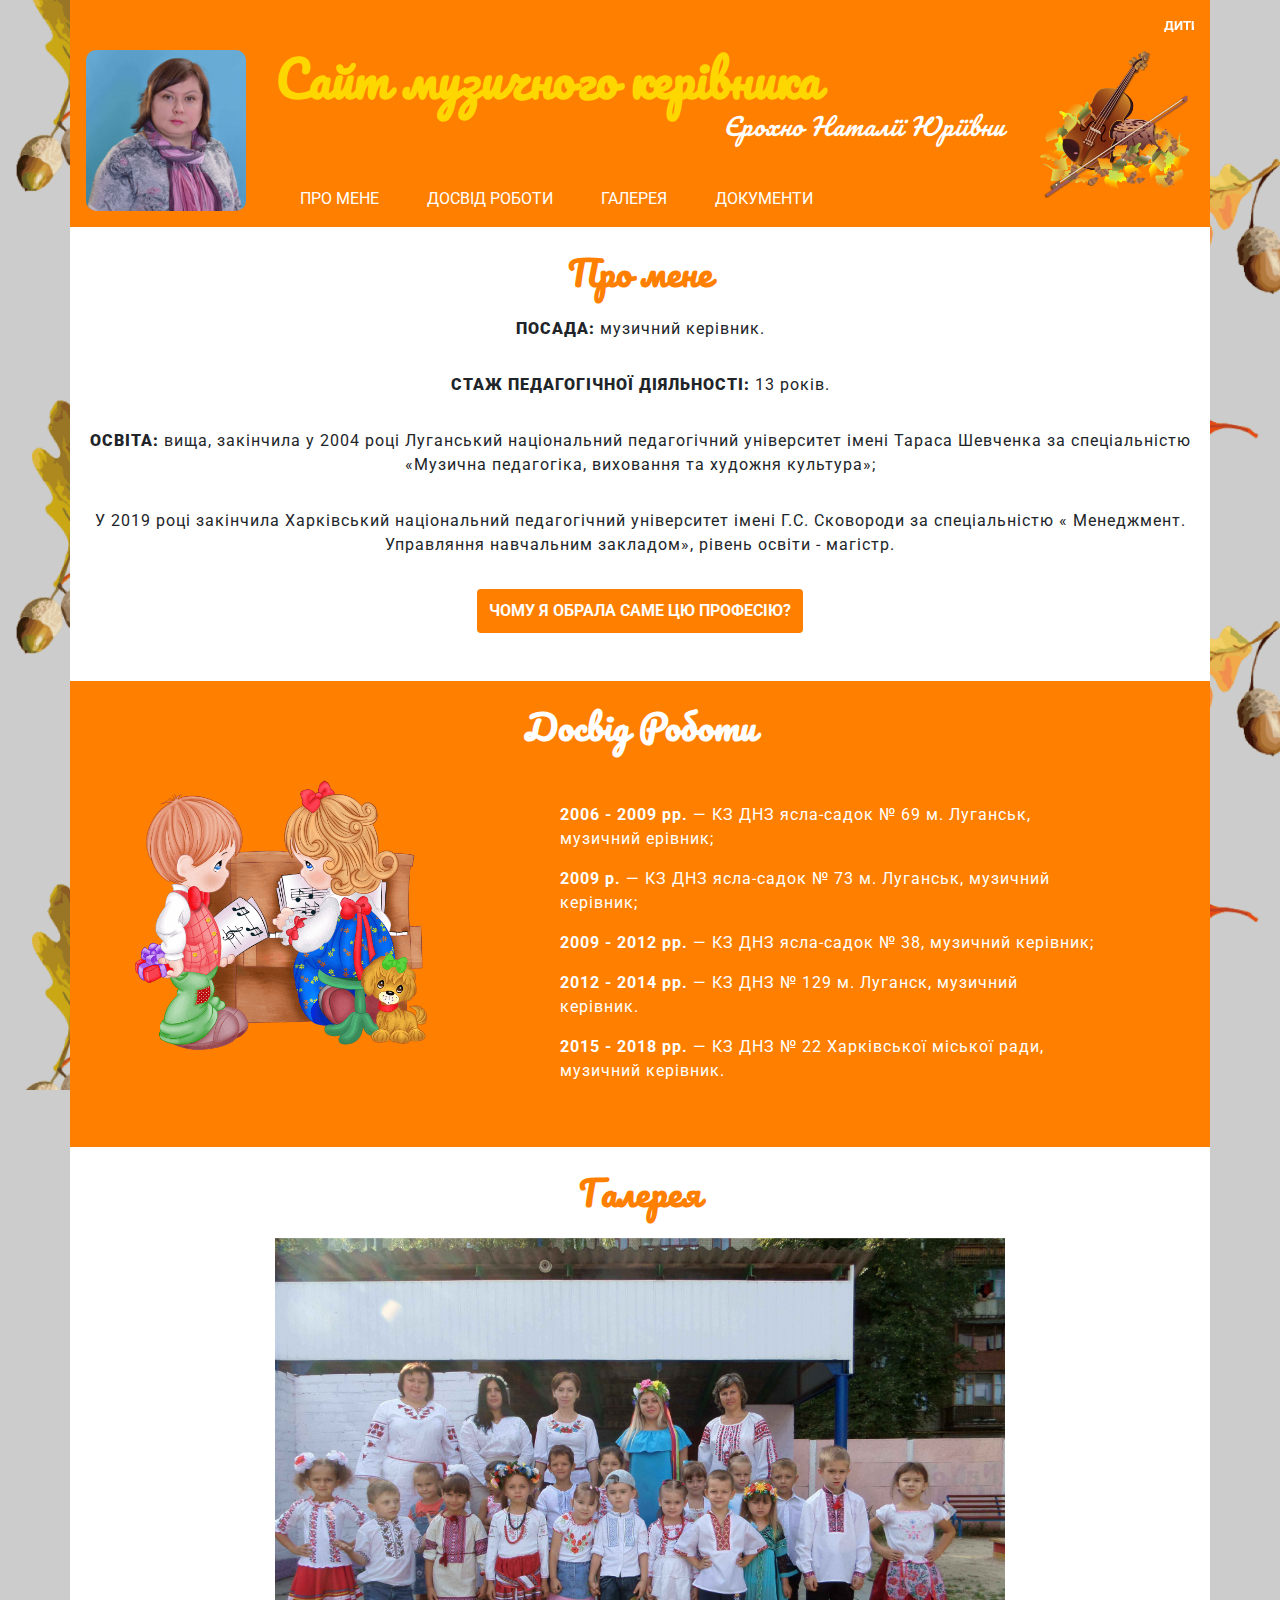
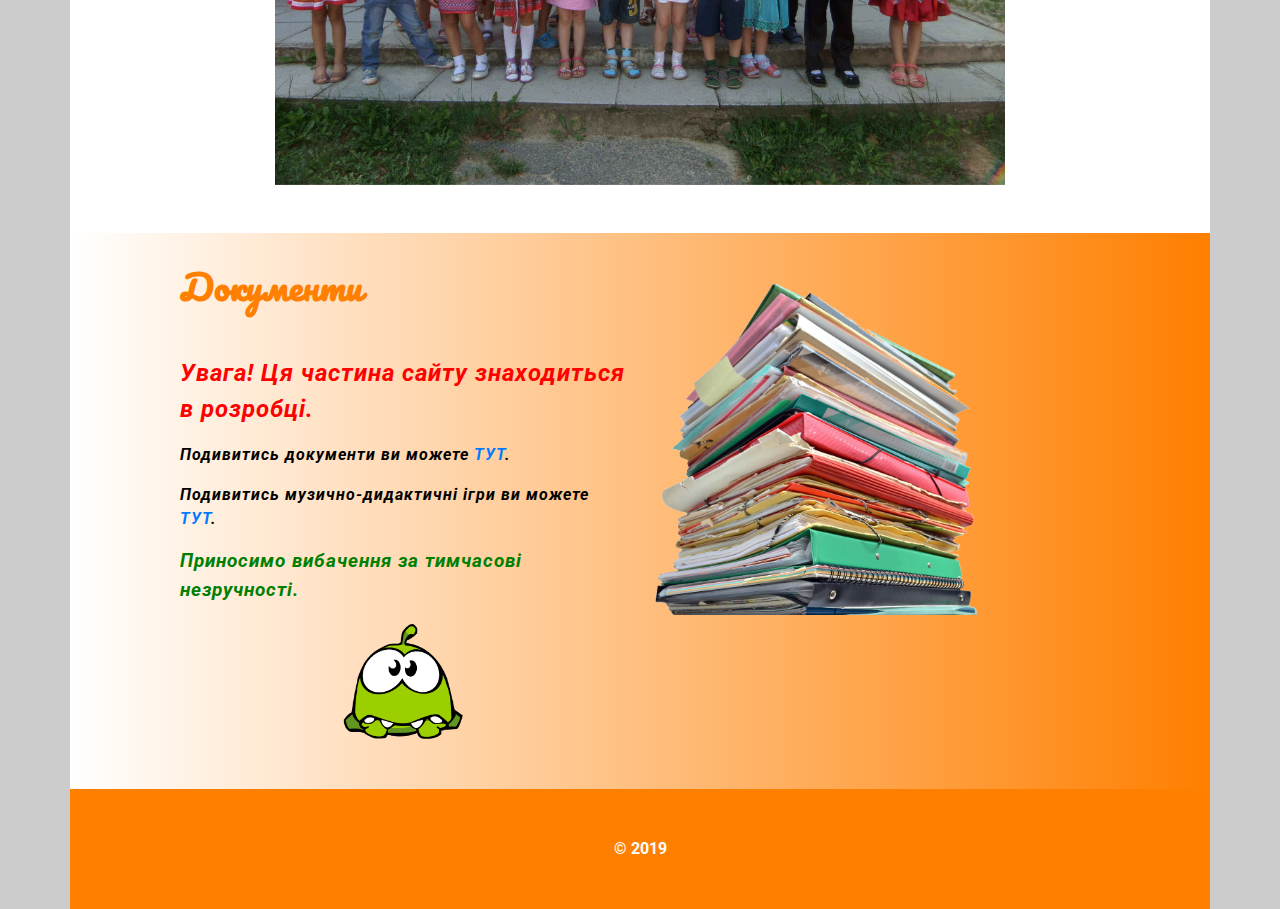
==== commit 108c43be: "for width from 250px to 319px" ====
--- a/index.html
+++ b/index.html
@@ -23,9 +23,9 @@
       <div class="container header__container">
       	<div class="row">
       		<div class="col-lg-12">
-      			<p class="header__credo">
+      			<marquee direction="laft" scrollamount="3" class="header__credo">
             	<span>ДИТИНА</span> &mdash; це неповторний витвір мистецтва, який можна поповнювати найяскравішими кольорами.  &nbsp; &nbsp; <span>ЛЮБОВ, УВАГА, ТЕРПІННЯ</span> &mdash; три основні складові успішного виховання!
-            </p>
+            </marquee>
       		</div>
       	</div>
         <div class="row">
@@ -143,7 +143,7 @@
               Досвід Роботи
             </h2>
           </div>
-          <div class="col-lg-4 pl-5">
+          <div class="col-lg-4 pl-5 experience__img-wrapper">
             <img src="img/duet.png" alt="" class="experience__img">
           </div>
           <div class="col-lg-6 offset-1 pt-lg-5 experience__text-block">
@@ -235,7 +235,7 @@
     <section id="docs">
       <div class="container docs__container">
         <div class="row">
-          <div class="col-lg-5 offset-1">
+          <div class="col-lg-5 offset-1 no_mgn">
             <div id="docs" class="docs">
               <h3 class="docs__title">
                 Документи
@@ -260,7 +260,7 @@
             </div>
           </div>
 
-          <div class="col-lg-6">
+          <div class="col-lg-6H">
             <img class="docs__img" src="img/docs.png" alt="docs">
           </div>
       </div>
--- a/css/app.css
+++ b/css/app.css
@@ -28,6 +28,9 @@
 
 h2 {
   text-align: center; }
+
+p {
+  letter-spacing: 1px; }
 
 .back {
   opacity: .1; }
@@ -261,7 +264,7 @@
       margin-bottom: 1.5rem; }
   .docs__title {
     font-size: 2rem;
-    color: #9400d3;
+    color: #FF7F00;
     text-align: center;
     font-weight: 700; } }
 
@@ -376,7 +379,7 @@
     background-color: #fff; }
     .about__title {
       font-size: 1.8rem;
-      color: #9400d3;
+      color: #FF7F00;
       margin-bottom: 1rem; }
     .about__text {
       margin-bottom: 0.7rem; }
@@ -405,7 +408,7 @@
       margin: 1rem auto; }
   .docs__title {
     font-size: 1.5rem;
-    color: #9400d3;
+    color: #FF7F00;
     text-align: center;
     font-weight: 700; } }
 
@@ -415,10 +418,10 @@
     padding-top: 1rem;
     width: 100%;
     padding-bottom: 1rem;
-    background: -webkit-gradient(linear, left top, right top, from(white), to(darkviolet));
-    background: -webkit-linear-gradient(left, white 0%, darkviolet 100%);
-    background: -o-linear-gradient(left, white 0%, darkviolet 100%);
-    background: linear-gradient(90deg, white 0%, darkviolet 100%);
+    background: -webkit-gradient(linear, left top, right top, from(#FFFFFF), to(#FF7F00));
+    background: -webkit-linear-gradient(left, #FFFFFF 0%, #FF7F00 100%);
+    background: -o-linear-gradient(left, #FFFFFF 0%, #FF7F00 100%);
+    background: linear-gradient(90deg, #FFFFFF 0%, #FF7F00 100%);
     z-index: 100; }
     .header__logo {
       width: 85px; }
@@ -437,23 +440,86 @@
           -webkit-box-shadow: 0px 0px 17px 0px gold;
           -moz-box-shadow: 0px 0px 17px 0px gold; }
         .header__menu-item a:active {
-          color: #FFD700; }
-  /* credo */
-  .credo {
-    position: relative;
-    top: 0;
-    height: inherit;
-    padding-top: 200px;
-    background: -webkit-gradient(linear, left top, right top, from(white), to(darkviolet));
-    background: -webkit-linear-gradient(left, white 0%, darkviolet 100%);
-    background: -o-linear-gradient(left, white 0%, darkviolet 100%);
-    background: linear-gradient(90deg, white 0%, darkviolet 100%); }
-    .credo__img {
-      width: 40%; }
-    .credo__text p {
-      font-size: 0.8rem;
-      font-style: italic;
-      color: #fff; }
-    .credo__text span {
-      color: #FFD700;
-      font-weight: 700; } }
+          color: #FFD700; } }
+
+@media (min-width: 250px) and (max-width: 319px) {
+  .header {
+    padding: 0; }
+    .header__container {
+      padding-right: 0.3rem;
+      padding-left: 0.3rem; }
+    .header__title {
+      font-size: 1.75rem; }
+    .header__text {
+      font-size: 1.2rem;
+      margin-bottom: 1.5rem; }
+    .header__menu {
+      -webkit-box-pack: justify;
+      -ms-flex-pack: justify;
+      justify-content: space-between;
+      padding-top: 0;
+      margin-bottom: 0.7rem; }
+    .header__menu-item {
+      display: block;
+      margin: 0.1rem; }
+    .header__menu-item a {
+      font-size: 0.55rem;
+      font-weight: 700;
+      text-decoration: underline; }
+    .header__img {
+      display: block;
+      width: 40%;
+      margin: 0 auto; }
+  .about {
+    padding: 0; }
+    .about__title {
+      font-size: 1.4rem; }
+    .about__text {
+      font-size: 0.85rem;
+      color: #000000;
+      text-align: left !important; }
+    .about p:last-of-type {
+      margin-bottom: 2rem; }
+    .about__btn {
+      font-size: 0.65rem;
+      letter-spacing: 0.2rem; }
+  .experience {
+    padding: 0; }
+    .experience__title {
+      font-size: 1.4rem;
+      margin-bottom: 1rem; }
+    .experience__img-wrapper {
+      padding: 0 !important; }
+    .experience__img {
+      width: 60%;
+      margin: 0 auto 1rem; }
+    .experience__text {
+      font-size: 0.85rem;
+      text-align: left; }
+  .gallery {
+    padding: 0; }
+    .gallery__title {
+      font-size: 1.4rem; }
+  .docs__container {
+    background: -webkit-gradient(linear, left top, left bottom, from(#FFFFFF), to(#FF7F00));
+    background: -webkit-linear-gradient(top, #FFFFFF 0%, #FF7F00 100%);
+    background: -o-linear-gradient(top, #FFFFFF 0%, #FF7F00 100%);
+    background: linear-gradient(180deg, #FFFFFF 0%, #FF7F00 100%);
+    padding-top: 0;
+    padding-bottom: 0; }
+  .docs__img {
+    display: block;
+    margin: 0 auto; }
+  .sorry {
+    padding-top: 0;
+    font-size: 0.85rem; }
+    .sorry p:first-of-type {
+      text-align: center;
+      border: 1px solid red; }
+  .attantion {
+    font-size: 1rem !important;
+    line-height: 1.2; }
+  .no_mgn {
+    margin-left: 0; }
+  .smile {
+    display: none; } }
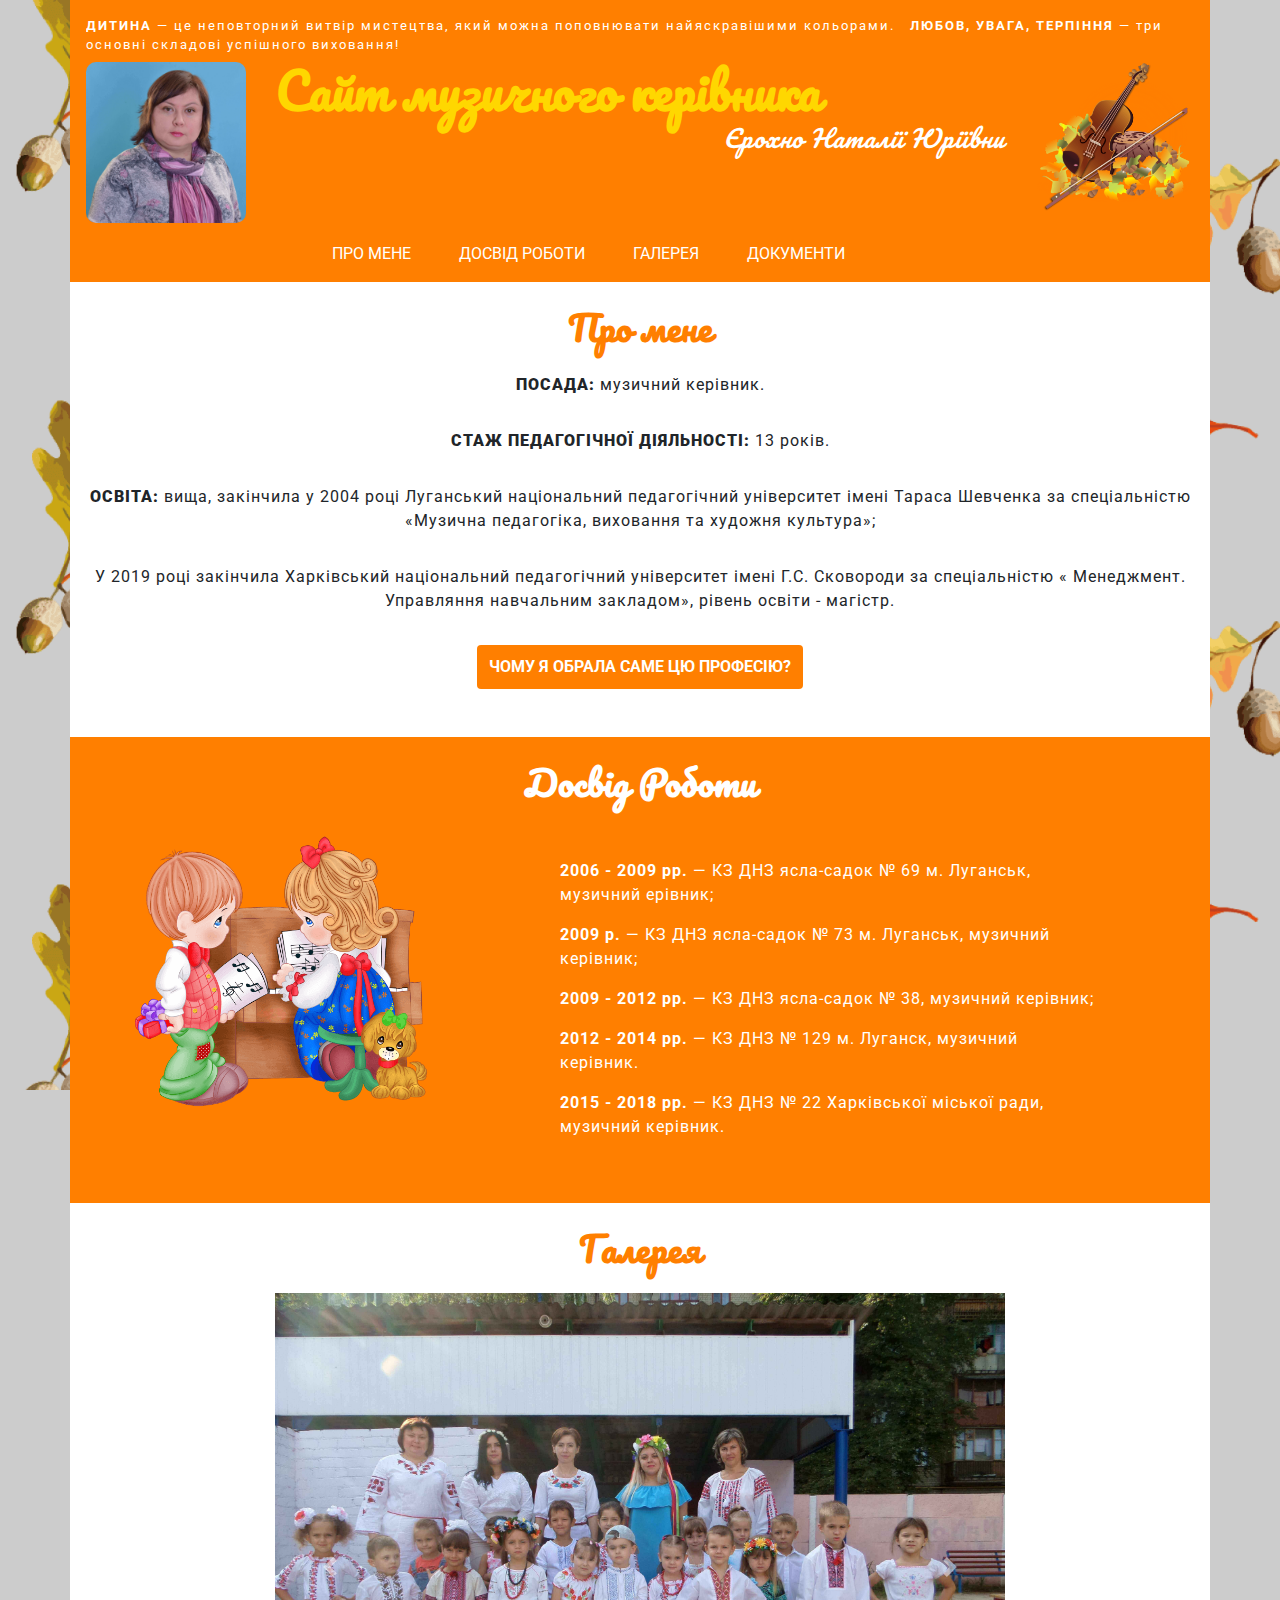
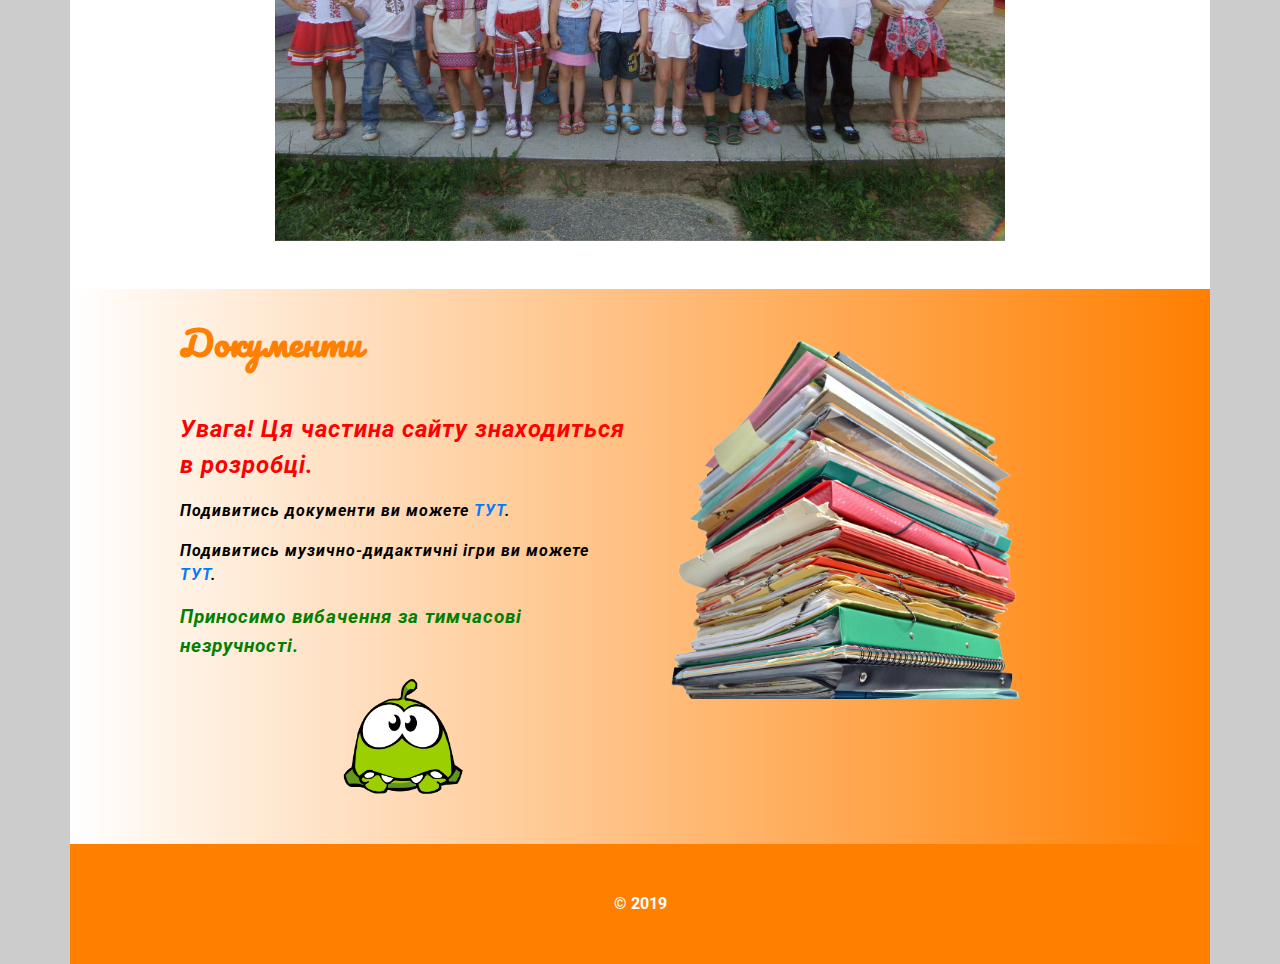
==== commit 570ab01c: "for mobile" ====
--- a/index.html
+++ b/index.html
@@ -23,9 +23,9 @@
       <div class="container header__container">
       	<div class="row">
       		<div class="col-lg-12">
-      			<marquee direction="laft" scrollamount="3" class="header__credo">
-            	<span>ДИТИНА</span> &mdash; це неповторний витвір мистецтва, який можна поповнювати найяскравішими кольорами.  &nbsp; &nbsp; <span>ЛЮБОВ, УВАГА, ТЕРПІННЯ</span> &mdash; три основні складові успішного виховання!
-            </marquee>
+      			<div class="marquee header__credo">
+            	<span>ДИТИНА</span> &mdash; це неповторний витвір мистецтва, який можна поповнювати найяскравішими кольорами. &nbsp; <span>ЛЮБОВ, УВАГА, ТЕРПІННЯ</span> &mdash; три основні складові успішного виховання!
+            </div>
       		</div>
       	</div>
         <div class="row">
@@ -40,6 +40,38 @@
               <i>Єрохно Наталії Юріївни</i>
             </p>
    
+            <!-- <nav>
+              <ul class="header__menu menu d-flex justify-contant-center">
+                <li class="header__menu-item">
+                  <a href="#about">
+                    Про мене
+                  </a>
+                </li>
+                <li class="header__menu-item">
+                  <a href="#experience">
+                    Досвід роботи
+                  </a>
+                </li>
+                <li class="header__menu-item">
+                  <a href="#gallery">
+                    Галерея
+                  </a>
+                </li>
+                <li class="header__menu-item">
+                  <a href="#docs">
+                    Документи
+                  </a>
+                </li>
+              </ul>
+            </nav> -->
+          </div>
+          <div class="col-lg-2 col-md-2">
+          	<img class="header__img" src="img/viola.png" alt="viola">
+          </div>
+        </div>
+
+        <div class="row">
+          <div class="col-lg-12">
             <nav>
               <ul class="header__menu menu d-flex justify-contant-center">
                 <li class="header__menu-item">
@@ -65,10 +97,8 @@
               </ul>
             </nav>
           </div>
-          <div class="col-lg-2 col-md-2">
-          	<img class="header__img" src="img/viola.png" alt="viola">
-          </div>
-        </div>
+        </div>
+
       </div>
       <!-- header -->
     </header>
@@ -232,7 +262,7 @@
       </div>
     </section>
 
-    <section id="docs">
+    <section id="docs" class="docs">
       <div class="container docs__container">
         <div class="row">
           <div class="col-lg-5 offset-1 no_mgn">
@@ -260,7 +290,7 @@
             </div>
           </div>
 
-          <div class="col-lg-6H">
+          <div class="col-lg-6">
             <img class="docs__img" src="img/docs.png" alt="docs">
           </div>
       </div>
@@ -285,6 +315,8 @@
     <!-- Optional JavaScript -->
     <!-- jQuery first, then Popper.js, then Bootstrap JS -->
     <script src="https://code.jquery.com/jquery-3.4.1.slim.min.js" integrity="sha384-J6qa4849blE2+poT4WnyKhv5vZF5SrPo0iEjwBvKU7imGFAV0wwj1yYfoRSJoZ+n" crossorigin="anonymous"></script>
+    <!-- jquery.marquee -->
+    <script src="js/jquery.marquee.min.js"></script>
     <script src="https://cdn.jsdelivr.net/npm/popper.js@1.16.0/dist/umd/popper.min.js" integrity="sha384-Q6E9RHvbIyZFJoft+2mJbHaEWldlvI9IOYy5n3zV9zzTtmI3UksdQRVvoxMfooAo" crossorigin="anonymous"></script>
     <script src="https://stackpath.bootstrapcdn.com/bootstrap/4.4.1/js/bootstrap.min.js" integrity="sha384-wfSDF2E50Y2D1uUdj0O3uMBJnjuUD4Ih7YwaYd1iqfktj0Uod8GCExl3Og8ifwB6" crossorigin="anonymous"></script>
     <script src="js/main.js"></script>
--- a/css/app.css
+++ b/css/app.css
@@ -63,9 +63,15 @@
   .header__credo {
     font-size: 0.8rem;
     color: #FFFFFF;
-    margin-bottom: 0.5rem; }
+    margin-bottom: 0.5rem;
+    overflow: hidden;
+    letter-spacing: 2px; }
     .header__credo span {
       font-weight: 700; }
+  .header nav {
+    display: block;
+    width: 60%;
+    margin: 0 auto; }
   .header__menu {
     padding-top: 1.2rem; }
   .header__menu-item {
@@ -196,86 +202,119 @@
 
 /* media queries */
 @media (min-width: 992px) and (max-width: 1199.98px) {
-  .header__title {
-    font-size: 3.2rem;
-    line-height: 4rem; }
-  .header__menu {
-    padding-top: 0.5rem; }
-  .credo {
-    height: inherit;
-    padding-top: 230px;
-    padding-bottom: 2rem; }
-    .credo__text p {
-      font-size: 1.5rem; }
-    .credo__img {
-      display: block;
-      margin: 0 auto; }
-  .gallery__btn {
-    display: block;
-    width: 80%;
-    margin: 0.6rem auto; }
+  .header {
+    padding: 0.5rem 1rem 0.5rem; }
+    .header__container {
+      border-radius: 15px; }
+    .header__title {
+      font-size: 3.2rem;
+      line-height: 4rem;
+      padding-left: 1rem; }
+    .header__menu {
+      padding-top: 0.5rem; }
+  .about,
+  .experience,
+  .docs,
+  .footer {
+    padding: 0.5rem 1rem 0.5rem; }
+    .about__container,
+    .experience__container,
+    .docs__container,
+    .footer__container {
+      border-radius: 15px; }
+  .gallery {
+    padding: 0.5rem 1rem 0.5rem; }
+    .gallery__container {
+      border-radius: 15px; }
+    .gallery__btn {
+      display: block;
+      width: 80%;
+      margin: 0.6rem auto; }
   .sorry {
     margin-top: 1.5rem;
     padding-top: 0; } }
 
 @media (min-width: 768px) and (max-width: 991.98px) {
   .header {
-    height: inherit; }
+    padding: 0.5rem 1rem 0.5rem; }
+    .header__container {
+      border-radius: 15px; }
     .header__title {
       font-size: 2.3rem;
       padding-left: 2rem;
       text-align: center; }
     .header__text {
       font-size: 1.8rem; }
+    .header nav {
+      display: block;
+      width: 100%;
+      margin: 0 auto; }
     .header__menu {
       margin-left: 2.5rem; }
-    .header__menu-item {
-      margin-left: 1rem;
-      margin-right: 1rem; }
-      .header__menu-item a {
-        font-size: 0.8rem; }
-  .credo {
-    padding-top: 200px; }
-    .credo img {
-      width: 100%; }
-    .credo p {
-      font-size: 1.3rem; }
+    .header__menu-item a {
+      font-size: 0.8rem; }
   .about {
-    padding-bottom: 1.5rem; }
+    padding: 0.5rem 1rem 0.5rem; }
+    .about__container {
+      border-radius: 15px; }
     .about__title {
       font-size: 2rem;
       margin-bottom: 1.2rem; }
     .about__text {
       margin-bottom: 1rem; }
-  .experience__img {
-    display: block;
-    width: 60%;
-    margin: 0 auto 1rem; }
-  .experience__title {
-    font-size: 2rem;
-    margin: 0; }
+  .experience {
+    padding: 0.5rem 1rem 0.5rem; }
+    .experience__container {
+      border-radius: 15px; }
+    .experience__img {
+      display: block;
+      width: 60%;
+      margin: 0 auto 1rem; }
+    .experience__title {
+      font-size: 2rem;
+      margin: 0; }
   .gallery {
-    padding-top: 1.7rem;
-    padding-bottom: 1.7rem; }
+    padding: 0.5rem 1rem 0.5rem; }
+    .gallery__container {
+      border-radius: 15px; }
     .gallery__title {
       font-size: 2rem;
       margin-bottom: 1.5rem; }
     .gallery__carousel {
       margin-bottom: 1.5rem; }
-  .docs__title {
-    font-size: 2rem;
-    color: #FF7F00;
-    text-align: center;
-    font-weight: 700; } }
+  .docs {
+    padding: 0.5rem 1rem 0.5rem; }
+    .docs__container {
+      background: -webkit-gradient(linear, left top, left bottom, color-stop(20%, #FFFFFF), to(#FF7F00));
+      background: -webkit-linear-gradient(top, #FFFFFF 20%, #FF7F00 100%);
+      background: -o-linear-gradient(top, #FFFFFF 20%, #FF7F00 100%);
+      background: linear-gradient(180deg, #FFFFFF 20%, #FF7F00 100%);
+      border-radius: 15px; }
+    .docs__title {
+      font-size: 2rem;
+      color: #FF7F00;
+      text-align: center;
+      font-weight: 700; }
+    .docs__img {
+      display: block;
+      width: 30%;
+      margin: 0 auto; }
+  .smile {
+    display: none; }
+  .footer {
+    padding: 0.5rem 1rem 0.5rem; }
+    .footer__container {
+      border-radius: 15px; } }
 
 @media (min-width: 576px) and (max-width: 767.98px) {
   .header {
-    padding-top: 1rem;
-    padding-bottom: 1rem; }
+    padding: 1.5rem 2rem 0.75rem; }
+    .header__container {
+      border-radius: 20px; }
     .header__logo {
       display: block;
-      margin: 0 auto;
-      width: 120px; }
+      margin: 1rem auto 1rem;
+      width: 30%; }
     .header__title {
       font-size: 2rem;
       text-align: center;
@@ -283,6 +322,10 @@
     .header__text {
       font-size: 1.5rem;
       text-align: center; }
+    .header nav {
+      display: block;
+      width: 100%;
+      margin: 0 auto; }
     .header__menu {
       -webkit-box-pack: center;
       -ms-flex-pack: center;
@@ -290,28 +333,25 @@
     .header__menu-item {
       margin: 0 1.5rem; }
       .header__menu-item a {
-        font-size: 0.7rem; }
-  .credo {
-    height: inherit;
-    padding-top: 250px;
-    padding-bottom: 1.7rem; }
-    .credo__img {
-      display: block;
-      margin: 0 auto 1.3rem;
-      width: 50%; }
-    .credo__text p {
-      font-size: 1rem;
-      text-align: center;
-      line-height: 1.2rem; }
+        font-size: 0.7rem;
+        text-decoration: underline; }
+    .header__img {
+      display: block;
+      width: 25%;
+      margin: 1rem auto 1rem; }
   .about {
-    padding: 2rem 1.6rem; }
+    padding: 1.5rem 2rem 0.75rem; }
+    .about__container {
+      border-radius: 20px; }
     .about__title {
       font-size: 2rem;
       margin-bottom: 1rem; }
     .about__text {
       margin-bottom: 1rem; }
   .experience {
-    padding: 2rem 1.6rem; }
+    padding: 1.5rem 2rem 0.75rem; }
+    .experience__container {
+      border-radius: 20px; }
     .experience__img {
       display: block;
       width: 50%;
@@ -323,7 +363,9 @@
     .experience__text {
       text-align: center; }
   .gallery {
-    padding: 2rem 1.6rem; }
+    padding: 1.5rem 2rem 0.75rem; }
+    .gallery__container {
+      border-radius: 20px; }
     .gallery__title {
       font-size: 2rem; }
     .gallery__carousel {
@@ -332,115 +374,129 @@
       display: block;
       width: 50%;
       margin: 0 auto 1rem; }
-  .docs__title {
-    font-size: 1.8rem;
-    text-align: center;
-    margin-bottom: 1.3rem; } }
-
-@media (max-width: 575.98px) {
+  .docs {
+    padding: 1.5rem 2rem 0.75rem; }
+    .docs__container {
+      border-radius: 20px; }
+    .docs__title {
+      font-size: 1.8rem;
+      text-align: center;
+      margin-bottom: 1.3rem; }
+    .docs__img {
+      display: block;
+      width: 40%;
+      margin: 0 auto; }
+  .smile {
+    display: none; }
+  .footer {
+    padding: 1.5rem 2rem 0.75rem; }
+    .footer__container {
+      border-radius: 20px; } }
+
+@media (min-width: 320px) and (max-width: 575.98px) {
   .header {
-    padding-top: 1rem;
-    padding-bottom: 1rem; }
+    padding: 0;
+    width: 100%;
+    z-index: 100; }
+    .header__container {
+      padding: 1rem 1.75rem 1.75rem; }
     .header__logo {
       display: block;
-      margin: 0 auto;
-      width: 120px; }
+      margin: 0 auto 1rem;
+      width: 40%; }
     .header__title {
-      font-size: 2rem;
+      font-size: 1.75rem;
       text-align: center;
       color: #FFD700;
       margin-bottom: 0; }
     .header__text {
-      font-size: 1.5rem;
-      text-align: center;
-      /* padding-bottom: 2rem; */ }
+      font-size: 1.3rem;
+      text-align: center; }
+    .header nav {
+      display: block;
+      width: 100%;
+      margin: 0 auto; }
     .header__menu {
-      -webkit-box-pack: center;
-      -ms-flex-pack: center;
-      justify-content: center; }
+      -webkit-box-pack: justify;
+      -ms-flex-pack: justify;
+      justify-content: space-between;
+      padding-top: 0;
+      margin-bottom: 0.7rem; }
     .header__menu-item {
-      margin: 0 1.5rem; }
-      .header__menu-item a {
-        font-size: 0.7rem; }
-  .credo {
-    height: inherit;
-    padding-top: 250px;
-    padding-bottom: 1.3rem; }
-    .credo__img {
-      display: block;
-      margin: 0 auto 1.3rem;
-      width: 50%; }
-    .credo__text p {
-      font-size: 1rem;
-      text-align: center;
-      line-height: 1.2rem; }
+      display: block;
+      margin: 0.1rem; }
+    .header__menu-item a {
+      font-size: 0.65rem;
+      font-weight: 700;
+      text-decoration: underline; }
+    .header__img {
+      display: block;
+      width: 30%;
+      margin: 0 auto; }
   .about {
     padding: 2rem 1.6rem;
     background-color: #fff; }
+    .about__container {
+      padding: 0; }
     .about__title {
-      font-size: 1.8rem;
-      color: #FF7F00;
+      font-size: 1.4rem; }
+    .about__text {
+      font-size: 0.85rem;
+      color: #000000;
+      text-align: left !important; }
+    .about p:last-of-type {
+      margin-bottom: 2rem; }
+    .about__btn {
+      font-size: 0.65rem;
+      letter-spacing: 0.2rem; }
+  .experience {
+    padding: 0; }
+    .experience__title {
+      font-size: 1.4rem;
       margin-bottom: 1rem; }
-    .about__text {
-      margin-bottom: 0.7rem; }
-  .experience {
-    padding: 2rem 1.6rem; }
+    .experience__img-wrapper {
+      padding: 0 !important; }
     .experience__img {
       display: block;
-      margin: 0 auto 1rem;
-      width: 40%; }
-    .experience__title {
-      font-size: 1.8rem;
-      margin: 0; }
-    .experience__text-block {
-      margin: 0; }
+      width: 60%;
+      margin: 0 auto 1rem; }
     .experience__text {
-      text-align: center; }
+      font-size: 0.85rem;
+      text-align: left; }
   .gallery {
-    padding: 2rem 1.6rem; }
+    padding: 0; }
     .gallery__title {
-      font-size: 1.8rem; }
-    .gallery__carousel {
-      margin-bottom: 1.5rem; }
-    .gallery__btn {
-      display: block;
-      width: 70%;
-      margin: 1rem auto; }
+      font-size: 1.4rem; }
+  .docs__container {
+    background: -webkit-gradient(linear, left top, left bottom, color-stop(20%, #FFFFFF), to(#FF7F00));
+    background: -webkit-linear-gradient(top, #FFFFFF 20%, #FF7F00 100%);
+    background: -o-linear-gradient(top, #FFFFFF 20%, #FF7F00 100%);
+    background: linear-gradient(180deg, #FFFFFF 20%, #FF7F00 100%);
+    padding-top: 2rem;
+    padding-bottom: 0; }
   .docs__title {
-    font-size: 1.5rem;
+    font-size: 1.4rem;
     color: #FF7F00;
     text-align: center;
-    font-weight: 700; } }
-
-@media (min-width: 320px) and (max-width: 575.98px) {
-  .header {
-    position: absolute;
-    padding-top: 1rem;
-    width: 100%;
-    padding-bottom: 1rem;
-    background: -webkit-gradient(linear, left top, right top, from(#FFFFFF), to(#FF7F00));
-    background: -webkit-linear-gradient(left, #FFFFFF 0%, #FF7F00 100%);
-    background: -o-linear-gradient(left, #FFFFFF 0%, #FF7F00 100%);
-    background: linear-gradient(90deg, #FFFFFF 0%, #FF7F00 100%);
-    z-index: 100; }
-    .header__logo {
-      width: 85px; }
-    .header__title {
-      font-size: 1.4rem; }
-    .header__text {
-      font-size: 1rem; }
-    .header__menu-item {
-      margin: 0 1.5rem; }
-      .header__menu-item a {
-        color: #fff;
-        text-transform: uppercase;
-        font-size: 0.7rem; }
-        .header__menu-item a:hover {
-          box-shadow: 0px 0px 17px 0px gold;
-          -webkit-box-shadow: 0px 0px 17px 0px gold;
-          -moz-box-shadow: 0px 0px 17px 0px gold; }
-        .header__menu-item a:active {
-          color: #FFD700; } }
+    font-weight: 700;
+    margin-bottom: 0; }
+  .docs__img {
+    display: block;
+    width: 40%;
+    margin: 0 auto; }
+  .sorry {
+    padding-top: 0;
+    font-size: 0.85rem; }
+    .sorry p:first-of-type {
+      text-align: center;
+      border: 1px solid red; }
+  .attantion {
+    font-size: 1rem !important;
+    line-height: 1.2; }
+  .no_mgn {
+    margin-left: 0; }
+  .smile {
+    display: none; } }
 
 @media (min-width: 250px) and (max-width: 319px) {
   .header {
@@ -448,11 +504,22 @@
     .header__container {
       padding-right: 0.3rem;
       padding-left: 0.3rem; }
+    .header__logo {
+      display: block;
+      margin: 0 auto;
+      width: 40%; }
     .header__title {
-      font-size: 1.75rem; }
+      font-size: 1.75rem;
+      text-align: center;
+      color: #FFD700;
+      margin-bottom: 0; }
     .header__text {
-      font-size: 1.2rem;
-      margin-bottom: 1.5rem; }
+      font-size: 1.3rem;
+      text-align: center; }
+    .header nav {
+      display: block;
+      width: 100%;
+      margin: 0 auto; }
     .header__menu {
       -webkit-box-pack: justify;
       -ms-flex-pack: justify;
@@ -501,12 +568,15 @@
     .gallery__title {
       font-size: 1.4rem; }
   .docs__container {
-    background: -webkit-gradient(linear, left top, left bottom, from(#FFFFFF), to(#FF7F00));
-    background: -webkit-linear-gradient(top, #FFFFFF 0%, #FF7F00 100%);
-    background: -o-linear-gradient(top, #FFFFFF 0%, #FF7F00 100%);
-    background: linear-gradient(180deg, #FFFFFF 0%, #FF7F00 100%);
+    background: -webkit-gradient(linear, left top, left bottom, color-stop(10%, #FFFFFF), to(#FF7F00));
+    background: -webkit-linear-gradient(top, #FFFFFF 10%, #FF7F00 100%);
+    background: -o-linear-gradient(top, #FFFFFF 10%, #FF7F00 100%);
+    background: linear-gradient(180deg, #FFFFFF 10%, #FF7F00 100%);
     padding-top: 0;
     padding-bottom: 0; }
+  .docs__title {
+    font-size: 1.4rem;
+    text-align: center; }
   .docs__img {
     display: block;
     margin: 0 auto; }
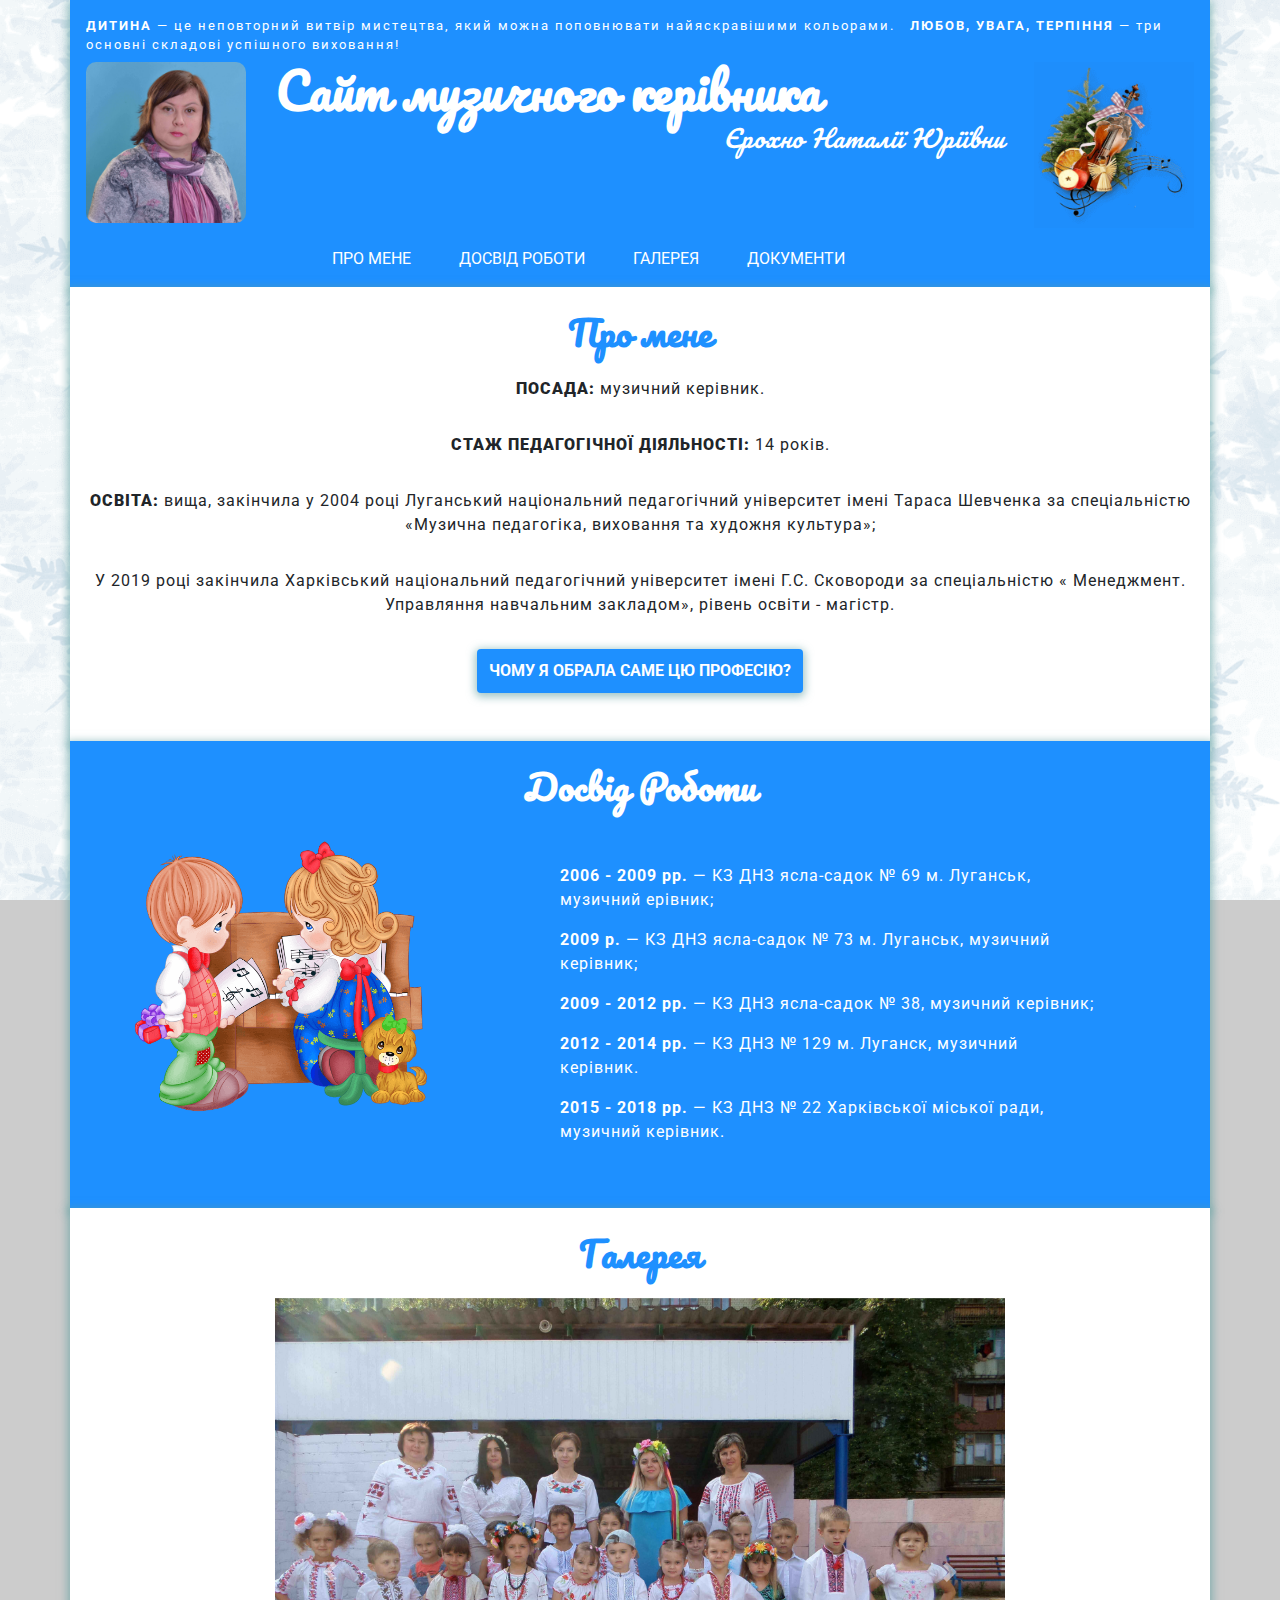
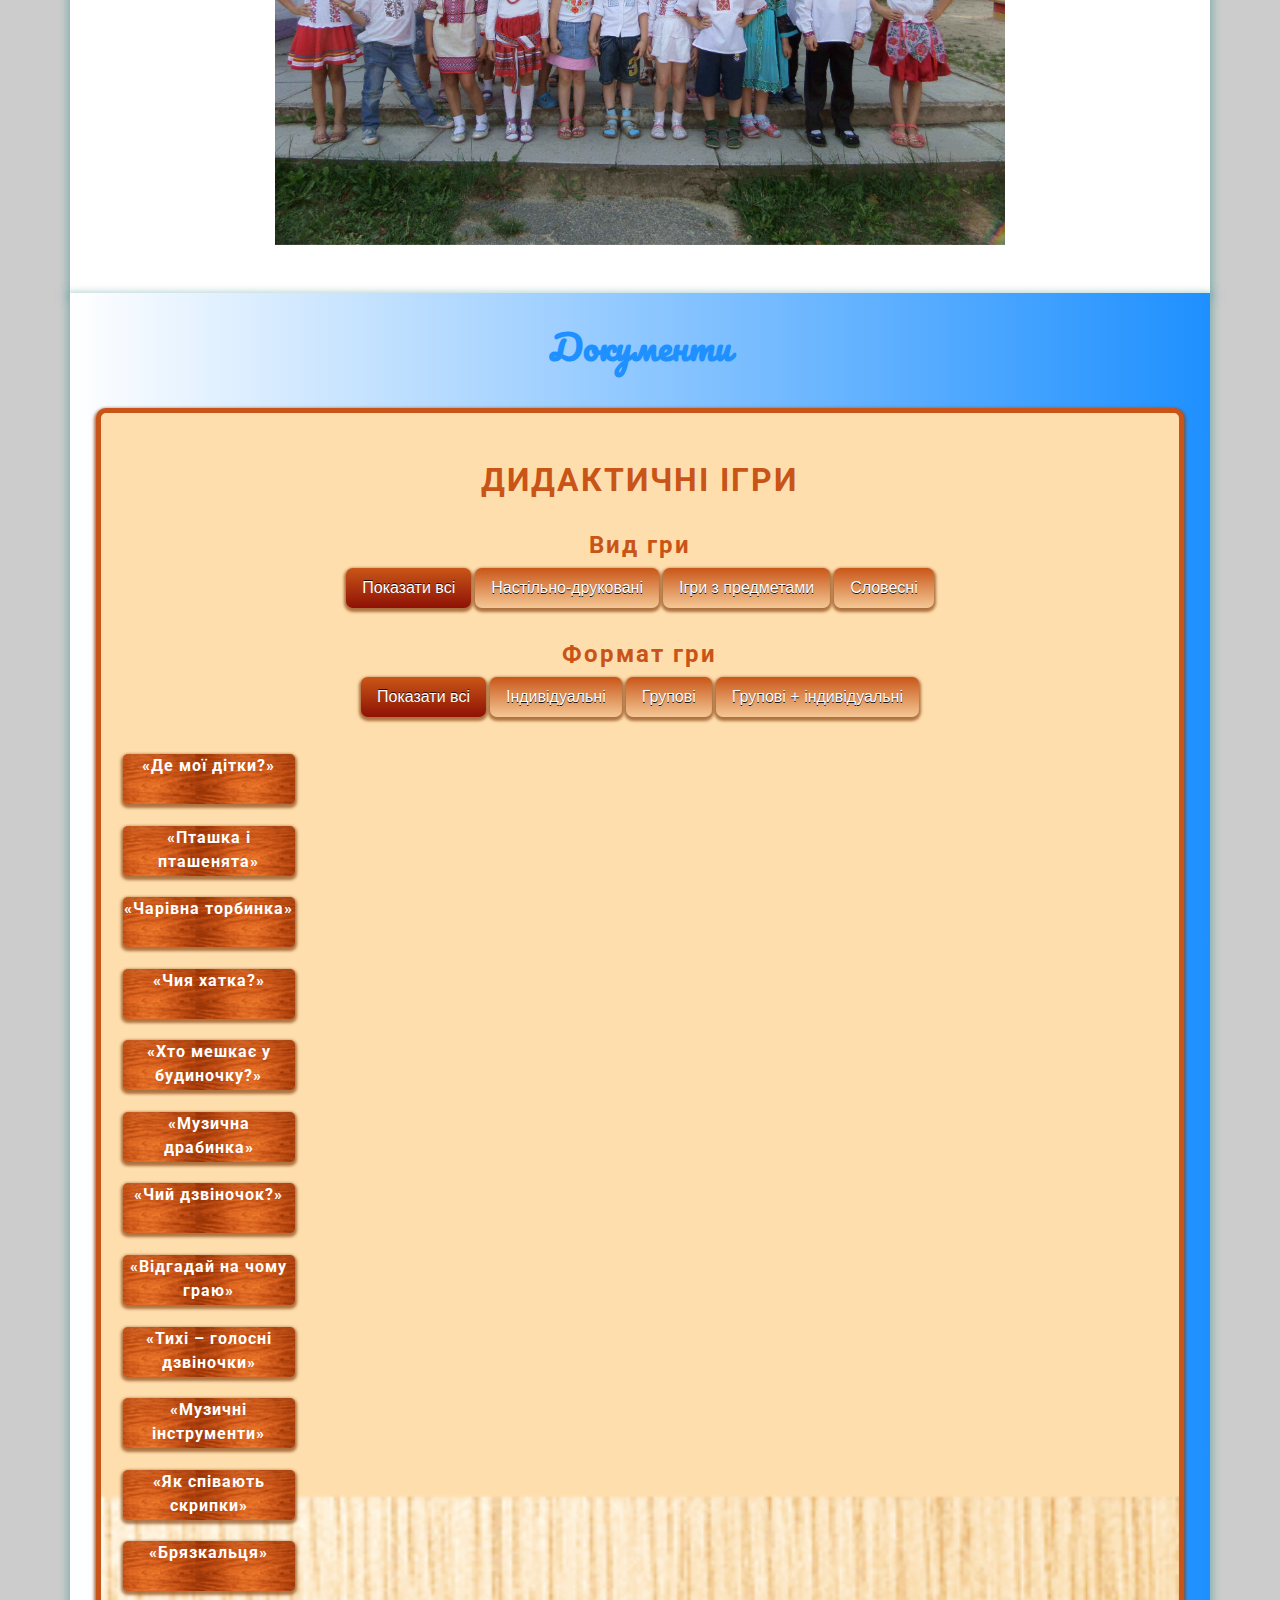
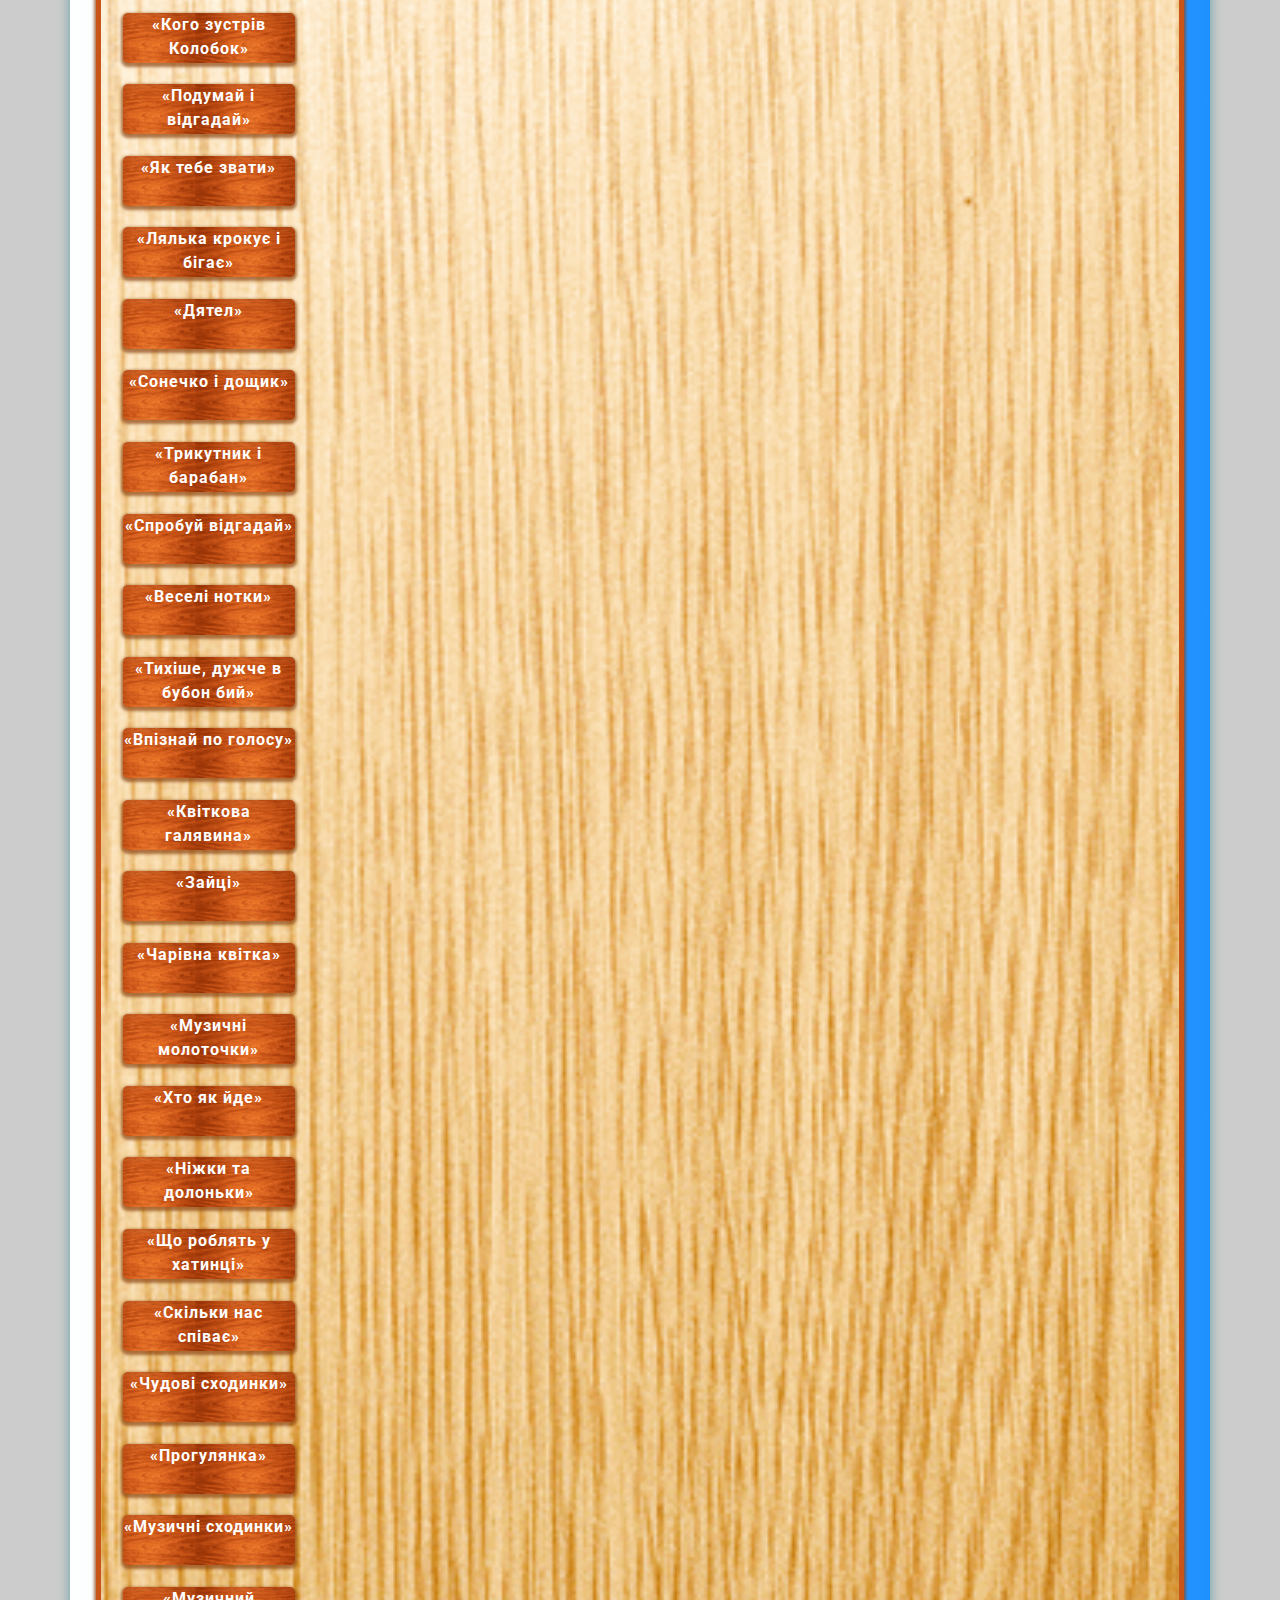
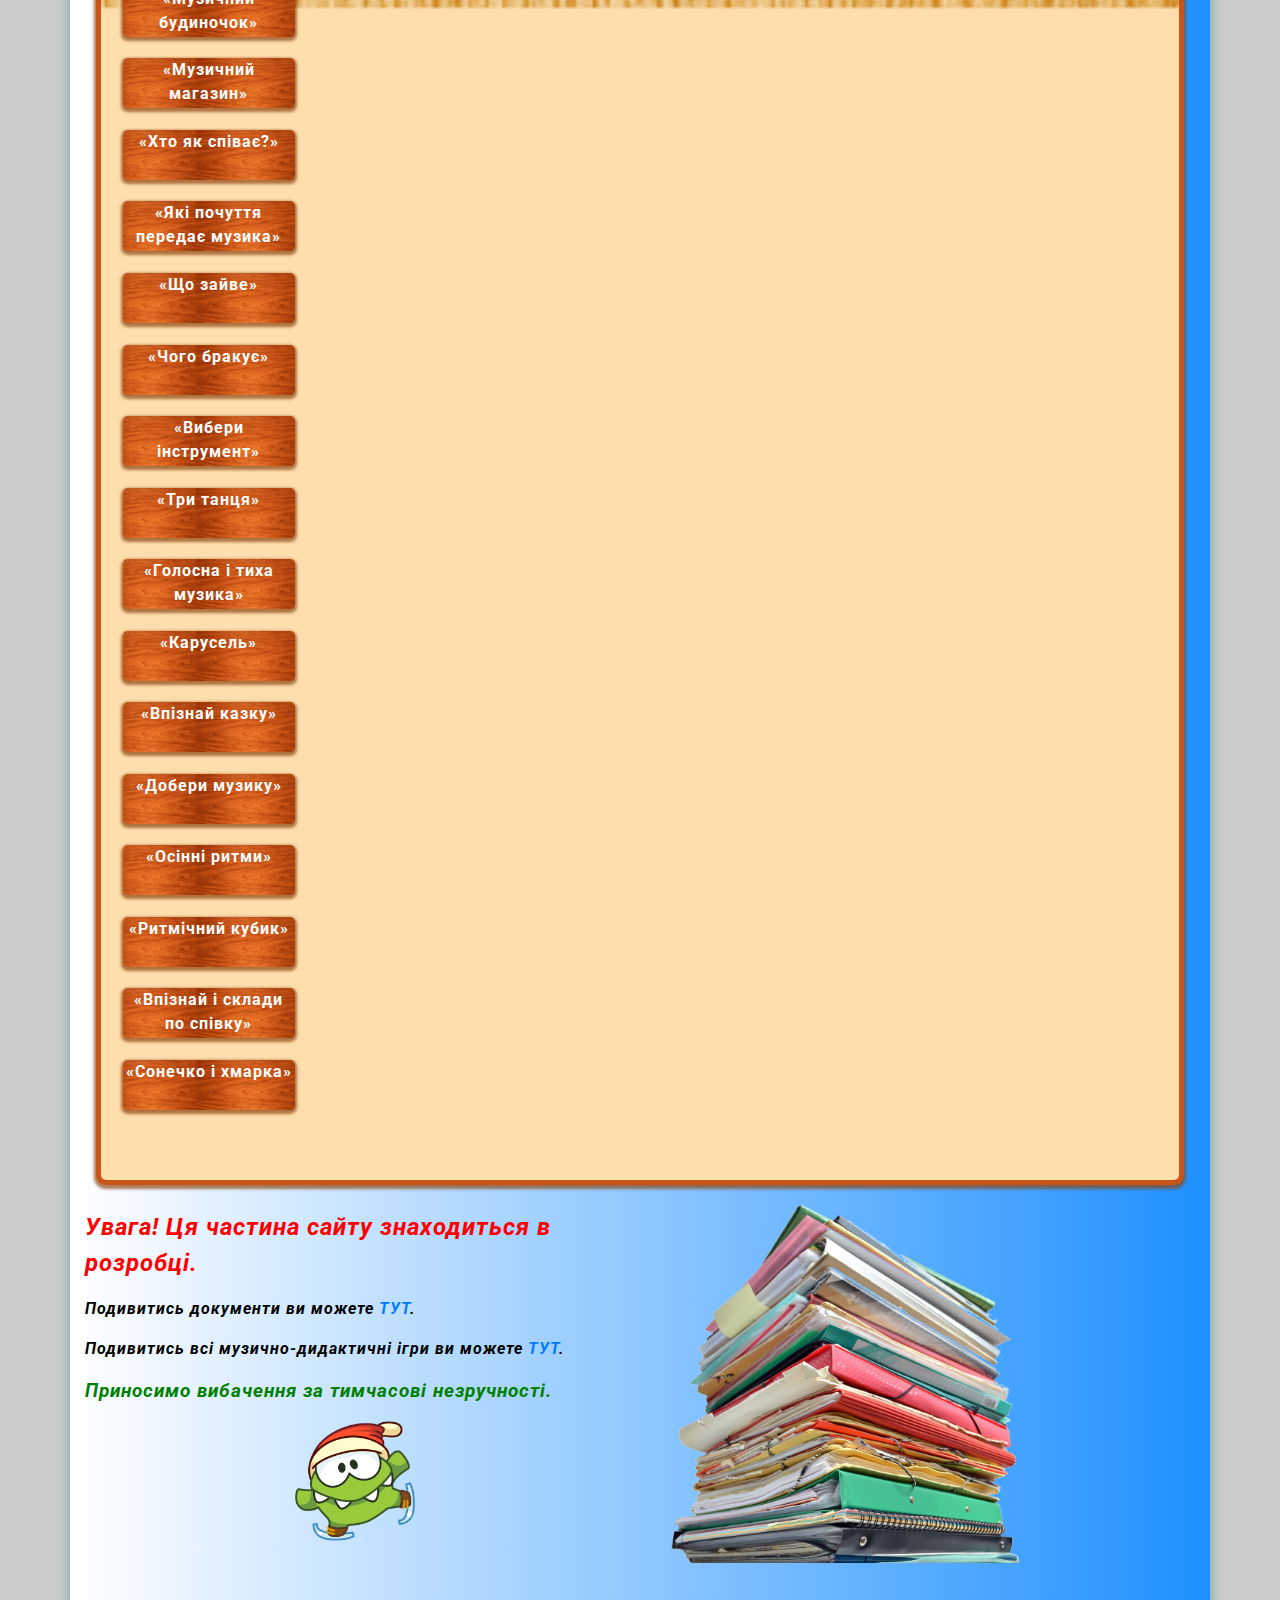
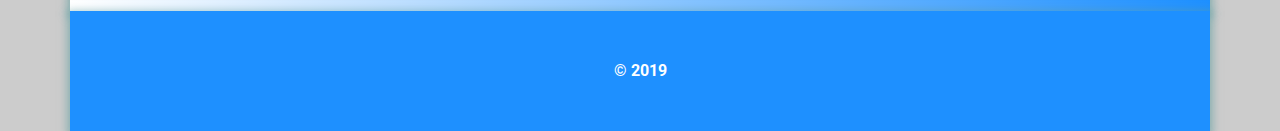
==== commit 06afae69: "games added to docs section" ====
--- a/index.html
+++ b/index.html
@@ -14,6 +14,8 @@
     <title>Сайт музичного керівника Єрохно Н.Ю.</title>
 
     <link href="https://fonts.googleapis.com/css?family=Roboto:400,500,700&display=swap" rel="stylesheet">
+    <!-- Font-awsome -->
+    <link rel="stylesheet" href="css/font-awesome.min.css">
 
     <!-- our style file -->
     <link rel="stylesheet" href="css/app.css">
@@ -40,33 +42,9 @@
               <i>Єрохно Наталії Юріївни</i>
             </p>
    
-            <!-- <nav>
-              <ul class="header__menu menu d-flex justify-contant-center">
-                <li class="header__menu-item">
-                  <a href="#about">
-                    Про мене
-                  </a>
-                </li>
-                <li class="header__menu-item">
-                  <a href="#experience">
-                    Досвід роботи
-                  </a>
-                </li>
-                <li class="header__menu-item">
-                  <a href="#gallery">
-                    Галерея
-                  </a>
-                </li>
-                <li class="header__menu-item">
-                  <a href="#docs">
-                    Документи
-                  </a>
-                </li>
-              </ul>
-            </nav> -->
           </div>
           <div class="col-lg-2 col-md-2">
-          	<img class="header__img" src="img/viola.png" alt="viola">
+          	<img class="header__img" src="img/viola_winter.png" alt="viola">
           </div>
         </div>
 
@@ -114,7 +92,7 @@
               <b>Посада:</b> музичний керівник.
             </p>
             <p class="about__text text-center">
-              <b>Стаж педагогічної діяльності:</b> 13 років.
+              <b>Стаж педагогічної діяльності:</b> 14 років.
             </p>
             <p class="about__text text-center">
               <b>Освіта:</b> вища, закінчила у 2004 році Луганський національний педагогічний університет імені Тараса Шевченка за спеціальністю «Музична педагогіка, виховання та художня культура»;
@@ -206,7 +184,9 @@
               Галерея 
             </h2>
           </div>
-
+        </div>
+          
+        <div class="row">
           <div class="col-lg-2"></div>
        
           <div class="col-lg-8 gallery__carousel">
@@ -259,20 +239,635 @@
 
           <div class="col-lg-2"></div>
         </div>
+      
+      <!-- gallery__container -->
       </div>
+    <!-- section id="gallery" class="gallery" -->
     </section>
 
     <section id="docs" class="docs">
       <div class="container docs__container">
+
         <div class="row">
-          <div class="col-lg-5 offset-1 no_mgn">
-            <div id="docs" class="docs">
-              <h3 class="docs__title">
-                Документи
-              </h3>
-
+          <div class="col-lg-12 no_mgn">
             
-          <div class="sorry" style="padding-top: 1.5rem;">
+            <h3 class="docs__title">
+              Документи
+            </h3>
+
+            <div class="docs__games">
+              <h4>Дидактичні ігри</h4>
+
+                <!-- <div class="button-group filter-button-group"> -->
+              <div class="filters">
+                <div class="ui-group">
+                  <h5>Вид гри</h5>
+                  <div class="button-group js-radio-button-group" data-filter-group="type-of-game">
+                    <button class="button is-checked mb-3" data-filter="*">Показати всі <span class="filter-count"></span></button>
+                    <button class="button mb-3" data-filter=".table-printed">Настільно-друковані <span class="filter-count"></span></button>
+                    <button class="button mb-3" data-filter=".thing-game">Ігри з предметами <span class="filter-count"></span></button>
+                    <button class="button mb-3" data-filter=".word-game">Словесні <span class="filter-count"></span></button>
+                  </div>
+                </div>
+
+                <div class="ui-group">
+                  <h5>Формат гри</h5>
+                  <div class="button-group js-radio-button-group" data-filter-group="game-format">
+                    <button class="button  mb-3 is-checked" data-filter="*">Показати всі <span class="filter-count"></span></button>
+                    <button class="button mb-3" data-filter=".individual">Індивідуальні <span class="filter-count"></span></button>
+                    <button class="button mb-3" data-filter=".group">Групові <span class="filter-count"></span></button>
+                    <button class="button mb-3" data-filter=".individual-n-group">Групові + індивідуальні <span class="filter-count"></span></button>
+                  </div>
+                </div>
+              </div>
+          
+              <div class="grid wrapper">
+                <div class="showModal element-item table-printed group junior" data-id='1'>«Де мої дітки?»</div>
+                <div class="showModal element-item thing-game individual-n-group junior" data-id='2'>«Пташка і пташенята»</div>
+                <div class="showModal element-item thing-game individual-n-group junior" data-id='3'>«Чарівна торбинка»</div>
+                <div class="showModal element-item thing-game group junior" data-id='4'>«Чия хатка?»</div>
+                <div class="showModal element-item table-printed individual-n-group junior" data-id='5'>«Хто мешкає у будиночку?»</div>
+                <div class="showModal element-item thing-game individual junior" data-id='6'>«Музична драбинка»</div>
+                <div class="showModal element-item thing-game group junior" data-id='7'>«Чий дзвіночок?»</div>
+                <div class="showModal element-item thing-game individual-n-group junior" data-id='8'>«Відгадай на чому граю»</div>
+                <div class="showModal element-item thing-game group junior" data-id='9'>«Тихі – голосні дзвіночки»</div>
+                <div class="showModal element-item thing-game group junior" data-id='10'>«Музичні інструменти»</div>
+
+                <div class="showModal element-item word-game group junior" data-id='11'>«Як співають скрипки»</div>
+                <div class="showModal element-item thing-game group junior" data-id='12'>«Брязкальця»</div>
+                <div class="showModal element-item table-printed individual-n-group junior" data-id='13'>«Кого зустрів Колобок»</div>
+                <div class="showModal element-item table-printed individual-n-group junior" data-id='14'>«Подумай і відгадай»</div>
+                <div class="showModal element-item thing-game individual junior" data-id='15'>«Як тебе звати»</div>
+                <div class="showModal element-item thing-game individual junior" data-id='16'>«Лялька крокує і бігає»</div>
+                <div class="showModal element-item thing-game individual junior" data-id='17'>«Дятел»</div>
+                <div class="showModal element-item table-printed group junior" data-id='18'>«Сонечко і дощик»</div>
+                <div class="showModal element-item thing-game individual middle" data-id='19'>«Трикутник і барабан»</div>
+                <div class="showModal element-item word-game group middle" data-id='20'>«Спробуй відгадай»</div>
+
+                <div class="showModal element-item word-game group middle" data-id='21'>«Веселі нотки»</div>
+                <div class="showModal element-item thing-game group middle" data-id='22'>«Тихіше, дужче в бубон бий»</div>
+                <div class="showModal element-item word-game group middle" data-id='23'>«Впізнай по голосу»</div>
+                <div class="showModal element-item table-printed individual middle" data-id='24'>«Квіткова галявина»</div>
+                <div class="showModal element-item table-printed individual middle" data-id='25'>«Зайці»</div>
+                <div class="showModal element-item table-printed individual-n-group middle" data-id='26'>«Чарівна квітка»</div>
+                <div class="showModal element-item thing-game individual middle" data-id='27'>«Музичні молоточки»</div>
+                <div class="showModal element-item table-printed individual middle" data-id='28'>«Хто як йде»</div>
+                <div class="showModal element-item table-printed individual-n-group middle" data-id='29'>«Ніжки та долоньки»</div>
+                <div class="showModal element-item table-printed individual-n-group middle" data-id='30'>«Що роблять у хатинці»</div>
+
+                <div class="showModal element-item table-printed individual-n-group middle" data-id='31'>«Скільки нас співає»</div>
+                <div class="showModal element-item table-printed individual middle" data-id='32'>«Чудові сходинки»</div>
+                <div class="showModal element-item word-game individual middle" data-id='33'>«Прогулянка»</div>
+                <div class="showModal element-item table-printed individual-n-group middle" data-id='34'>«Музичні сходинки»</div>
+                <div class="showModal element-item table-printed individual-n-group advance" data-id='35'>«Музичний будиночок»</div>
+                <div class="showModal element-item thing-game individual-n-group advance" data-id='36'>«Музичний магазин»</div>
+                <div class="showModal element-item thing-game group advance" data-id='37'>«Хто як співає?»</div>
+                <div class="showModal element-item table-printed individual-n-group advance" data-id='38'>«Які почуття передає музика»</div>
+                <div class="showModal element-item table-printed individual-n-group advance" data-id='39'>«Що зайве»</div>
+                <div class="showModal element-item table-printed individual-n-group advance" data-id='40'>«Чого бракує»</div>
+
+                <div class="showModal element-item table-printed individual advance" data-id='41'>«Вибери інструмент»</div>
+                <div class="showModal element-item table-printed individual advance" data-id='42'>«Три танця»</div>
+                <div class="showModal element-item word-game group advance" data-id='43'>«Голосна і тиха музика»</div>
+                <div class="showModal element-item word-game group advance" data-id='44'>«Карусель»</div>
+                <div class="showModal element-item word-game individual advance" data-id='45'>«Впізнай казку»</div>
+                <div class="showModal element-item table-printed group advance" data-id='46'>«Добери музику»</div>
+                <div class="showModal element-item table-printed group advance" data-id='47'>«Осінні ритми»</div>
+                <div class="showModal element-item thing-game individual advance" data-id='48'>«Ритмічний кубик»</div>
+                <div class="showModal element-item word-game individual advance" data-id='49'>«Впізнай і склади по співку»</div>
+                <div class="showModal element-item table-printed group advance" data-id='50'>«Сонечко і хмарка»</div>
+              </div>
+
+              <!-- games content -->
+              <div class="modalContent" id="cont1">
+                <h5>«Де мої дітки?»</h5>
+                <h6>Мета:</h6>
+                <p>вчити дітей розрізняти звуки по висоті «Ре-Ля».</p>
+                <h6>Матеріал:</h6>
+                <p>Картки великі із зображенням тварин і маленькі із зображенням малят.</p>
+                <h6>Хід гри.</h6>
+                <p>Діти сидять півколом у кожного по одній картці із зображенням малят. Діти слухають чия мама гукає своїх малят. В кого відповідна картка, той відповідає і показує картку.</p>
+              </div>
+
+              <div class="modalContent" id="cont2">
+                <h5>«Пташка і пташенята»</h5>
+                <h6>Мета:</h6>
+                <p>вчити дітей на слух розрізняти висоту звуків в межах ч.8, Б7</p>
+                <h6>Матеріал:</h6>
+                <p>Сходинки, металофон, 3-4 великі пташки, 3-4 пташеняти)</p>
+                <h6>Хід гри.</h6>
+                <p>У кожної дитини по іграшці. Музичний керівник грає на металофоні низькі звуки і високі. Наприклад «До» 2 октави. Діти ставлять пташенятко на верхню сходинку «До» 1 октави - пташенятко на нижню.</p>
+              </div>
+
+              <div class="modalContent" id="cont3">
+                <h5>«Чарівна торбинка»</h5>
+                <h6>Мета:</h6>
+                <p>виявити вміння дітей порівнювати музичні звуки за висотою і тембром звучання та зіставляти їх зі звуками навколишнього середовища.</p>
+                <h6>Обладнання:</h6>
+                <p>невелика кольорова торбина, музичні інструменти (барабан, бубон, металофон, дзвіночок, брязкальце).</p>
+                <h6>Методика проведення гри.</h6>
+                <p>Музичний керівник із чарівної торбинки дістає будь – який інструмент, грає на ньому й запитує дитину : « Що нагадує цей музичний звук ?»
+Наприклад :
+Барабан – Грім чи спів пташок ?
+Бубон – Шурхіт листя чи грім ?
+Металофон  – Дощик чи вітер ?
+</p>
+              </div>
+
+              <div class="modalContent" id="cont4">
+                <h5>«Чия хатка?»</h5>
+                <h6>Мета:</h6>
+                <p>Вчити розрізняти звуки по висоті в межах «ре-ля». Розвивати муз. слух, пам'ять. Виховувати зосередженість.</p>
+                <h6>Матеріал:</h6>
+                <p>Шапочки кошенят і кішок.</p>
+                <h6>Хід гри.</h6>
+                <p>У кімнаті розставлені стільці (на великій відстані один від одного). Кілька малюків ховаються за ними. Це «Киці» і «кошенята». Дитина, ім’я якої назвав музичний керівник, проходить вздовж стільців, стукає по будь-якому з них і запитує: «Хто в хатці живе?». Той хто сидить за стільчиком відповідає, нявкає низьким чи високим голосом, залежно від того, кого він удає («Кицю», чи «Кошенятко»). Якщо дитина відгадала, вона йде в хатинку.
+Гра повторюється.</p>
+              </div>
+
+              <div class="modalContent" id="cont5">
+                <h5>«Хто мешкає у будиночку?»</h5>
+                <h6>Мета:</h6>
+                <p>Вчити дітей визначати регістр звучання музичної фрази(високий, середній, низький)</p>
+                <h6>Матеріал:</h6>
+                <p>Будиночок 2-ох поверховий. Має на 1 поверсі великі вікна, де вставляються зображення дорослих тварин, людей. Має на 2 поверсі маленькі вікна , де вставляються зображення маленьких тварин, дітей.</p>
+                <h6>Хід гри.</h6>
+                <p>Музичний керівник роздає дітям по одній картці , на якої зображені маленькі тваринки, або дорослі. Звучить музика в високому регістрі, діти розташовують зображення на 2 поверсі будиночка. Діти допомагають звірятам знайти своє помешкання.</p>
+              </div>
+
+              <div class="modalContent" id="cont6">
+                <h5>«Музична драбинка»</h5>
+                <h6>Мета:</h6>
+                <p>Вчити дітей сприймати та розрізняти послідовність звуків . розвивати музичний слух, музичну пам'ять.</p>
+                <h6>Матеріал:</h6>
+                <p>Драбинка з 7 сходинок. Зображення зайчика, півника;металофон;музичні інструменти.</p>
+                <h6>Хід гри.</h6>
+                <p>Музичний керівник пояснює дітям, що напрямок музичного руху може змінюватись. Може йти, то вгору, то вниз. Діти слухають гру на металофоні і самі визначають напрямок мелодійного руху.</p>
+              </div>
+
+              <div class="modalContent" id="cont7">
+                <h5>«Чий дзвіночок?»</h5>
+                <h6>Мета:</h6>
+                <p>Ознайомити дітей з великим і маленьким дзвіночком(низьке та високе звучання).</p>
+                <h6>Матеріал:</h6>
+                <p>Великий і маленький дзвіночки</p>
+                <h6>Хід гри.</h6>
+                <p>Великий і маленький дзвіночкиМузичний керівник показує дзвоники, діти визначають, високе та низьке звучання.</p>
+              </div>
+
+              <div class="modalContent" id="cont8">
+                <h5>«Відгадай на чому граю»</h5>
+                <h6>Мета:</h6>
+                <p>виявити вміння дітей розрізняти музичні іграшки-інструменти на слух за тембром звучання, знання їх назв (брязкальця, бубон, барабан, металофон, сопілка, дзвіночок).</p>
+                <h6>Обладнання:</h6>
+                <p>музичні інструменти (барабан, бубон, металофон, сопілка, дзвіночок, брязкальце), ширма.</p>
+                <h6>Методика проведення гри:</h6>
+                <p>Музичний керівник за ширмою грає на музичному інструменті та запитує у дитини: «Який  музичний інструмент звучить?»
+Якщо дитина не може відповісти, музичний керівник ще раз пропонує послухати. Якщо й цього разу дитина не може назвати інструмент, то музичний керівник пропонує знайти серед музичних інструментів, які розкладені за ширмою, той, який звучав .</p>
+              </div>
+
+              <div class="modalContent" id="cont9">
+                <h5>«Тихі – голосні дзвіночки»</h5>
+                <h6>Мета:</h6>
+                <p>Вчити розрізняти і відтворювати силу звуку.</p>
+                <h6>Матеріал:</h6>
+                <p>Маленькі дзвіночки.</p>
+                <h6>Хід гри.</h6>
+                <p>Діти сидять на стільчиках тримаючи в руках брязкальця. Музичний керівник показує, як можна тихенько й голосно грати. Вихователь співає 1-8 такти пісні малята тихо дзвенять на 9-16 такти голосно.
+Вихователь увесь час змінює послідовність куплетів.</p>
+              </div>
+
+              <div class="modalContent" id="cont10">
+                <h5>«Музичні інструменти»</h5>
+                <h6>Мета:</h6>
+                <p>Розвивати тембровий і динамічний слух ., логічне мислення. Вчити визначати інструмент по його звучанню.</p>
+                <h6>Матеріал:</h6>
+                <p>Великі картки з зображенням музичних інструментів, фішки, медалі «Знайко».</p>
+                <h6>Хід гри.</h6>
+                <p>Діти сидять на стільчиках. Музичний керівник роздає картки на яких зображені муз. інструменти. За ширмою грає на музичному інструменті, тим часом діти слухають і намагаються відгадати який інструмент звучить. Відповідно до прослуханого закривають фішкою вибраний інструмент.</p>
+              </div>
+
+              <div class="modalContent" id="cont11">
+                <h5>«Як співають скрипки»</h5>
+                <h6>Мета:</h6>
+                <p>Розвивати логічне , образне мислення, увагу , пам'ять.</p>
+                <h6>Матеріал:</h6>
+                <p>маленькі картки із зображенням музичних інструментів, медалі «Знайко».</p>
+                <h6>Хід гри.</h6>
+                <p>Розучити з дітьми як звучать музичні інструменти: скрипка – ті-лі-лі!, барабан: тра-та-та!, шумові: ш-ш-ш!, сопілка: ду-ду-ду!, пісня: ля-ля-ля. Музичний керівник починає грати на музичному інструменті, діти впізнають його, починають підспівувати відповідні звуки. На картках вірно закривають фішкою впізнаний інструмент.</p>
+              </div>
+
+              <div class="modalContent" id="cont12">
+                <h5>«Брязкальця»</h5>
+                <h6>Мета:</h6>
+                <p>Вчити дітей розрізняти динамічні відтінки(голосно-тихо)</p>
+                <h6>Матеріал:</h6>
+                <p>Брязкальця.</p>
+                <h6>Хід гри.</h6>
+                <p>Музичний керівник грає п’єсу .діти виконують рухи . під тиху музику – діти тримають брязкальця перед собою. Під голосну музику - діти трусять брязкальцями угорі.</p>
+              </div>
+
+              <div class="modalContent" id="cont13">
+                <h5>«Кого зустрів Колобок»</h5>
+                <h6>Мета:</h6>
+                <p>Розвивати уявлення про регістри (високий, середній, низький)</p>
+                <h6>Матеріал:</h6>
+                <p>Персонажі із казки «Колобок».</p>
+                <h6>Хід гри.</h6>
+                <p>Діти пригадують персонажів «Колобок». Слухають музичні п’єси , що характеризують персонажів. «Заєць» високий регістр. «Лисиця» - середній, «Вовк»- низький, «Ведмідь» - дуже низький.</p>
+              </div>
+
+              <div class="modalContent" id="cont14">
+                <h5>«Подумай і відгадай»</h5>
+                <h6>Мета:</h6>
+                <p>Розвивати в дітей уявлення про музичні регістри (високий, середній, низький)</p>
+                <h6>Матеріал:</h6>
+                <p>Картки із зображенням ведмедя, зайчика, пташки,.</p>
+                <h6>Хід гри.</h6>
+                <p>Діти слухають музику впізнають її і показують відповідну картку. Наприклад після виконання пісні «Ведмедь» Ребікова діти піднімають картку із зображенням ведмедя.</p>
+              </div>
+
+              <div class="modalContent" id="cont15">
+                <h5>«Як тебе звати»</h5>
+                <h6>Мета:</h6>
+                <p>Розвивати музичний слух . почуття ритму.</p>
+                <h6>Матеріал:</h6>
+                <p>Музичний трикутник.</p>
+                <h6>Хід гри.</h6>
+                <p>Музичний керівник тримає у руках трикутник підходить до кожної дитини і запитує: як тебе звати? Дитина вдаряє по трикутнику стільки разів скільки складів у неї в імені.</p>
+              </div>
+
+              <div class="modalContent" id="cont16">
+                <h5>«Лялька крокує і бігає»</h5>
+                <h6>Мета:</h6>
+                <p>Вчити швидко реагувати на зміну у тривалості музики. Розвивати музичний слух , увагу.</p>
+                <h6>Матеріал:</h6>
+                <p>Лялька.</p>
+                <h6>Хід гри.</h6>
+                <p>Музичний керівник дає дитині ляльку і співає один з куплетів пісні. Дитина піл спів виховательки гойдає ляльку. Потім виконується музика маршу чи бігу , і лялька на руках дитини «Крокує», чи «бігає», або дитина з лялькою на руках крокує чи бігає. Музичний керівник увесь час змінює послідовність куплетів.</p>
+              </div>
+
+              <div class="modalContent" id="cont17">
+                <h5>«Дятел»</h5>
+                <h6>Мета:</h6>
+                <p>Розвивати музичний слух , почуття ритму. Виховувати зосередженість.</p>
+                <h6>Матеріал:</h6>
+                <p>Іграшковий дятлик.</p>
+                <h6>Хід гри.</h6>
+                <p>Музичний керівник співає пісню, діти уважно слухають. Потім ще раз проспівує, як «стукав» дятел, а діти індивідуально за нею повторюють оплесками чи простукують , передаючи ритмічний малюнок мелодії.
+Ускладнюючи завдання, музичний керівник може запропонувати відтворити за її зразком задані і найпростіші ритми оплесками чи простукуванням, ніби дятел.</p>
+              </div>
+
+              <div class="modalContent" id="cont18">
+                <h5>Гра «Сонечко і дощик»</h5>
+                <h6>Мета:</h6>
+                <p>виявляти вміння дітей  сприймати та розрізняти різний характер музики ( весела , сумна ) .</p>
+                <h6>Обладнання:</h6>
+                <p>картинки із зображенням сонечка – «весела» музика і  хмаринки – «сумна» музика .</p>
+                <h6>Музичний репертуар:</h6>
+                <p>«Сонечко», муз. М. Раухвергера; «Прогулянка і дощик» , муз. О . Філіпенка .</p>
+                <h6>Методика проведення гри.</h6>
+                <p>Дітям роздають по дві картинки із зображенням «сумної» хмаринки та «веселого» сонечка . Діти слухають музичний твір , визнають характер музики ( веселий або сумний ) ,піднімають картинку , що відповідає характеру музики .</p>
+              </div>
+
+              <div class="modalContent" id="cont19">
+                <h5>«Трикутник і барабан»</h5>
+                <h6>Мета:</h6>
+                <p>Вчити на слух розрізняти музичні звуки в межах інтервалу секста. Розвивати увагу, пам'ять .виховувати витримку.</p>
+                <h6>Матеріал:</h6>
+                <p>Трикутники, барабани.</p>
+                <h6>Хід гри.</h6>
+                <p>Музичний керівник показує дітям трикутник, стукає по ньому паличкою і звертає увагу малят на те, який високий звук він видає; потім стукає по барабану і пояснює, що він звучить низько.
+Дітей розподіляють на 2 групи: одним музичний керівник дає трикутник, коли діти почують високі звуки «дінь-дінь-дінь!» та вступ, і побарабанити, коли почують низькі звуки - «бам-бам-бам!» і програш.
+При повторенні діти міняються інструментами.</p>
+              </div>
+
+              <div class="modalContent" id="cont20">
+                <h5>«Спробуй відгадай»</h5>
+                <h6>Мета:</h6>
+                <p>Вчити розрізняти по висоті в межах інтервалу квінта. Розвивати співочі навички. Виховувати співочу поставу, організованість.</p>
+                <h6>Хід гри.</h6>
+                <p>Дві однакові групи дітей сідають під протилежними стінами кімнати. Вони по черзі загадують один одному загадки. Загадки полягають в тому, що діти наперед домовляються із музичним керівником, після кожного куплету пісні (співає вихователь)
+Промовляють звуконаслідування різними за висотою голосами залежно від того, кого вони зображають: гуску чи гусенят, козу , чи козенят… Якщо діти відгадали загадку, то після команди вихователя: (лови!) ті, що загадують втікають, а ті хто відгадують, ловлять їх. Спіймані переходять до іншої групи.</p>
+              </div>
+
+              <div class="modalContent" id="cont21">
+                <h5>«Веселі нотки»</h5>
+                <h6>Мета:</h6>
+                <p>Вчити дітей розрізняти ноти, знати їх звучанням, знати їх назву , розташування на нотоносці. Розвивати музичний слух.</p>
+                <h6>Матеріал:</h6>
+                <p>Різнокольорові кружечки (нотки), скрипковий ключ, нотний стан, квіти під колір ноток.</p>
+                <h6>Хід гри.</h6>
+                <p>Музичний керівник розповідає казку про музичні звуки, які шукали собі будиночок у якому б мешкали. Шукали нотки у квітковому гаю: музичний керівник розкидає на підлозі квіти і просить дітей знайти кожній нотці свою квіточку, враховуючи її колір. Червона нотка розташовується у червоній квіточці. Потім нотки помандрували далі і знайшли велике дерево з 5- мА лінійками де й оселилися. діти повинні вірно розташувати ноти на нотному стані.</p>
+              </div>
+
+              <div class="modalContent" id="cont22">
+                <h5>«Тихіше, дужче в бубон бий»</h5>
+                <h6>Мета:</h6>
+                <p>Вчити розрізняти і відтворювати на музичних інструментах силу звучання. Розвивати динамічний слух . виховувати бережне ставлення до музичних інструментів.</p>
+                <h6>Матеріал:</h6>
+                <p>Бубони по кількості дітей.</p>
+                <h6>Хід гри.</h6>
+                <p>Діти утворюють коло. Музичний керівник виходить з бубном у центрі кола й співає пісню. Й в казаних тактах вона то голосно стукає в бубон, то тихо ним дзвенить. Музичний керівник виконує то 1, то 2 приспів (довільно вибираючи їх і підходить до будь кого з дітей, простягаючи йому бубен. Дитина повинна голосно або тихо постукати в бубон залежно від того, який приспів проспіває вихователь.</p>
+              </div>
+
+              <div class="modalContent" id="cont23">
+                <h5>«Впізнай по голосу»</h5>
+                <h6>Мета:</h6>
+                <p>Вчити на розрізняти тембр голосів дітей, розвивати співочі навики , виховувати витримку.</p>
+                <h6>Хід гри</h6>
+                <p>Одна дитина виходить на середину кімнати. Усі діти йдуть до нього й співають пісеньку. Коли пісенька закінчилась, дитина заплющує очі, а музичний керівник показує, хто з дітей його покличе. Він повинен відгадати по голосу ім’я хлопчика чи дівчинки.</p>
+              </div>
+
+              <div class="modalContent" id="cont24">
+                <h5>«Квіткова галявина»</h5>
+                <h6>Мета:</h6>
+                <p>Вчити дітей розрізняти регістри, розвивати звуковисотний слух. Вчити розрізняти кольори.</p>
+                <h6>Матеріал:</h6>
+                <p>Різнокольорові квіточки.</p>
+                <h6>Хід гри.</h6>
+                <p>Муз. керівник роздає по 3 різнокольорові квіточки кожній дитині .Червону – яка відповідає високому регістру, синю – яка відповідає середньому регістру, зелену - яка відповідає низькому регістру. Діти повинні показувати того кольору квіточку у якому регістрі звучить музика. Наприклад: Грає музика «Пташка» Сокальского , діти показують квіточку червоного кольору.</p>
+              </div>
+
+              <div class="modalContent" id="cont25">
+                <h5>«Зайці»</h5>
+                <h6>Мета:</h6>
+                <p>Вчити дітей на слух розрізняти контрастну за характером музику(спокійного, лагідного, та танцювального характеру). Розвивати увагу, пам'ять . виховувати любов до музики.</p>
+                <h6>Матеріал:</h6>
+                <p>Картки з плоскістними зображенням лісової галявинки з розрізом по середині. Картки з зображенням зайці сплять, зайці танцюють, на кожну дитину.</p>
+                <h6>Хід гри.</h6>
+                <p>Музичний керівник пропонує дітям піти погуляти на полянку , намальовану на картинці : « тут живуть маленькі зайчики» , а що вони роблять , ви дізнаєтесь самі, коли послухаєте музику.( звучить музика) мелодія колискової і танцювальної музики. Діти визначають характер музики і вставляють в прорізь на картці з полянкою.</p>
+              </div>
+
+              <div class="modalContent" id="cont26">
+                <h5>«Чарівна квітка»</h5>
+                <h6>Мета:</h6>
+                <p>Виявити знання дітей про музичні інструменти, вчити розрізняти їх за звучанням і називати їх назви.</p>
+                <h6>Матеріал:</h6>
+                <p>малюнок квітки на якої розташовані прозорі кишеньки, в які вставляються картки з зображенням музичних інструментів.</p>
+                <h6>Хід гри.</h6>
+                <p>Музичний керівник знайомить дітей з різними музичними інструментами за допомогою казкового сюжету. Діти називають інструменти і розташовують їх в прозорих кишеньках на пелюстках</p>
+              </div>
+
+              <div class="modalContent" id="cont27">
+                <h5>«Музичні молоточки»</h5>
+                <h6>Мета:</h6>
+                <p>Вчити чітко передавати ритмічний малюнок пісні. Розвивати почуття ритму, увагу. Виховувати зосередженість.</p>
+                <h6>Матеріал:</h6>
+                <p>Металофон , 2 молоточки.</p>
+                <h6>Хід гри.</h6>
+                <p>Музичний керівник сидить за столом , на якому лежить металофон з двома молоточками. Вона викликає дітей по черзі й співає їм той чи інший куплет пісні , довільно змінюючи їх порядок.
+Під час співу слів «тук-тук..» музичний керівник грає на металофоні , чітко вистукуючи ритм. Дитина повторює цей ритм граючи іншим молоточком. У кожнім куплеті ритм змінюється. Треба стежити за його точним виконанням.</p>
+              </div>
+
+              <div class="modalContent" id="cont28">
+                <h5>«Хто як йде»</h5>
+                <h6>Мета:</h6>
+                <p>Вчити дітей на слух сприймати різний ритмічний малюнок, сприймати акцент. Розвивати ритмічний слух, виховувати увагу, посидючість. Вчити розрізняти на слух регістри.</p>
+                <h6>Матеріал:</h6>
+                <p>Плоскісне зображення звірів, що йдуть з паличками. Перша картинка – ведмідь, друга – лисиця, третя – вовк.</p>
+                <h6>Хід гри.</h6>
+                <p>Спочатку муз. керівник вивчає з дітьми пісню Г. Левкодимова «Хто як іде». За допомогою оплесків та музичних інструментів, закріплює ритмічний малюнок мелодії (лисиця, вовк, ведмідь). Потім керівник грає мелодію пісні без слів, а діти на слух визначають ритмічний малюнок, і показують відповідну картку з зображенням звіря</p>
+              </div>
+
+              <div class="modalContent" id="cont29">
+                <h5>«Ніжки та долоньки»</h5>
+                <h6>Мета:</h6>
+                <p></p>
+                <h6>Обладнання:</h6>
+                <p></p>
+                <h6>Методика проведення гри.</h6>
+                <p></p>
+              </div>
+
+              <div class="modalContent" id="cont30">
+                <h5>«Що роблять у хатинці?»</h5>
+                <h6>Мета:</h6>
+                <p></p>
+                <h6>Матеріал:</h6>
+                <p></p>
+                <h6>Хід гри.</h6>
+                <p></p>
+              </div>
+
+              <div class="modalContent" id="cont31">
+                <h5>«Скільки нас співає?»</h5>
+                <h6>Мета:</h6>
+                <p></p>
+                <h6>Матеріал:</h6>
+                <p></p>
+                <h6>Хід гри.</h6>
+                <p></p>
+              </div>
+
+              <div class="modalContent" id="cont32">
+                <h5>«Чудові сходинки»</h5>
+                <h6>Мета:</h6>
+                <p></p>
+                <h6>Матеріал:</h6>
+                <p></p>
+                <h6>Хід гри.</h6>
+                <p></p>
+              </div>
+
+              <div class="modalContent" id="cont33">
+                <h5>«Прогулянка»</h5>
+                <h6>Мета:</h6>
+                <p>Розвивати ритмічний слух, вчити відтворювати ритмічний малюнок, за допомогою роздаткового матеріалу.</p>
+                <h6>Матеріал:</h6>
+                <p>Різнокольорові смужки різного розміру(вузькі, широкі), металофон.</p>
+                <h6>Хід гри.</h6>
+                <p>Музичний керівник розповідає дітям що таке ритм. Пояснює , що за допомогою смужок ми можемо відтворити його. Смужки вузькі – швидка хода, смужки широкі – повільна хода. Музичний керівник грає музичний твір на металофоні. Діти намагаються відтворити почутий ритм за допомогою різнокольорових карток.</p>
+              </div>
+
+              <div class="modalContent" id="cont34">
+                <h5>«Музичні сходинки»</h5>
+                <h6>Мета:</h6>
+                <p>Розрізняти висоту звуків і напрямок руху мелодії вверх, вниз.</p>
+                <h6>Матеріал:</h6>
+                <p>2 квадратні картки із зображенням сходинок та дівчинки.</p>
+                <h6>Методика проведення гри.</h6>
+                <p>Діти слухають і визначають куди іде дівчинка (угору, вниз), а потім показують відповідну картку.</p>
+              </div>
+
+              <div class="modalContent" id="cont35">
+                <h5>«Музичний будиночок»</h5>
+                <h6>Мета:</h6>
+                <p>Розвивати у дітей уміння розрізняти тембр дитячих муз. інструментів.</p>
+                <h6>Матеріал:</h6>
+                <p>Казковий будиночок із 6 – ма віконцями , картки із зображенням муз. інструментів.</p>
+                <h6>Хід гри.</h6>
+                <p>Музичний керівник грає на інструменті за ширмою знайому по співку, дитина на слух визначає , який музичний інструмент, знаходить його зображення серед карток і закриває одне віконце будиночка.</p>
+              </div>
+
+              <div class="modalContent" id="cont36">
+                <h5>«Музичний магазин»</h5>
+                <h6>Мета:</h6>
+                <p>Вчити дітей розрізняти темброве звучання різних дитячих муз. інструментів .</p>
+                <h6>Матеріал:</h6>
+                <p>Квадратна карточка (30 см) поділена на 9 клітинок, ширма, маленькі карточки із зображенням інструментів (бубен, барабан, металофон, трикутник, тарілки), а також дитячі музичні інструменти.</p>
+                <h6>Хід гри.</h6>
+                <p>Музичний керівник – продавець грає за ширмою на певному інструменті, діти впізнають його, якщо відповідь правильна керівник ставить маленьку карточку із зображенням інструменту на велику.</p>
+              </div>
+
+              <div class="modalContent" id="cont37">
+                <h5>«Хто як співає?»</h5>
+                <h6>Мета:</h6>
+                <p>Розвивати уміння на слух розрізняти регістри (високий, середній, низький)</p>
+                <h6>Матеріал:</h6>
+                <p>Три ведмеді (папа, мама, дитина), 3 бочечки різного кольору на кожну дитину.</p>
+                <h6>Хід гри.</h6>
+                <p>Музичний керівник виконує три п’єси, що звучать у різних регістрах. Пояснює, що п’єса, яка звучить у низькому регістрі – це розповідь папи, в середньому – колисанка мами, у високому – маленький марш дитини. Під час повторного слухання діти визначають, яка музика звучала і показують відповідну бочечку.</p>
+              </div>
+
+              <div class="modalContent" id="cont38">
+                <h5>«Які почуття передає музика»</h5>
+                <h6>Мета:</h6>
+                <p>Розвивати у дітей уяву про характер музики, а також почуття, які може передавати музика (сум, радість, здивування, захопленість).</p>
+                <h6>Матеріал:</h6>
+                <p>Картки з зображенням різних почуттів (сум, радість, здивування, захопленість).</p>
+                <h6>Хід гри.</h6>
+                <p>Музичний керівник роздає картки дітям. Діти слухають музику і піднімають картку - відповідно до характеру музики, що звучала.</p>
+              </div>
+
+              <div class="modalContent" id="cont39">
+                <h5>«Що зайве»</h5>
+                <h6>Мета:</h6>
+                <p>Вчити дітей класифікувати музичні інструменти, групуючи їх на основі спільних ознак. Розвивати мислення, спостережливість, увагу.</p>
+                <h6>Матеріал:</h6>
+                <p>Великі картки із зображенням муз. інструментів./p>
+                <h6>Хід гри.</h6>
+                <p>Музичний керівник роздає картки. Діти знаходять, визначають до якої групи інструментів вони належать (духові, струнні, ударні, клавішні).</p>
+              </div>
+
+              <div class="modalContent" id="cont40">
+                <h5>«Чого бракує»</h5>
+                <h6>Мета:</h6>
+                <p>Ознайомити дітей з різними особливостями музичних інструментів . гра розвиває мислення , увагу, пам'ять.</p>
+                <h6>Матеріал:</h6>
+                <p>Картки - поля із зображенням інструментів в яких не вистачає деяких частин, картки із зображенням тих частин , що не вистачає.</p>
+                <h6>Хід гри:</h6>
+                <p>Музичний керівник роздає картки. Діти знаходять серед карток ті, у яких зображені відсутні частини для муз. інструментів на їхніх картках полях, і закривають ними відповідні малюнки.</p>
+              </div>
+
+              <div class="modalContent" id="cont41">
+                <h5>«Вибери інструмент»</h5>
+                <h6>Мета:</h6>
+                <p>Розвивати у дітей уявлення про образність музики.</p>
+                <h6>Матеріал:</h6>
+                <p>Набір маленьких карточок із зображенням дитячих музичних інструментів.</p>
+                <h6>Хід гри.</h6>
+                <p>Музичний керівник виконує дві п’єси , що передбачають характерні особливості звучання того чи іншого інструменту. Перша «Білка» Римського – Корсакова нагадує звучання металофона, або дзвіночка.
+Друга «Хлопець грає на гармошці» Свиридова – гармошка. Після цього прослуховування діти обирають картку з зображенням інструмента.</p>
+              </div>
+
+              <div class="modalContent" id="cont42">
+                <h5>«Три танця»</h5>
+                <h6>Мета:</h6>
+                <p>Розвивати уявлення про танцювальні жанри , уміння розрізняти вальс, польку, танцювальну.</p>
+                <h6>Матеріал:</h6>
+                <p>Картка із зображенням гармошки, цитри, бубен, що відповідають певним жанрам і три фішки . або кольорові кружечки , що відповідають жанрам музики.</p>
+                <h6>Хід гри.</h6>
+                <p>Музичний керівник включає три різні танця у різній послідовності. Діти впізнають танець і закривають фішкою відповідні картки.</p>
+              </div>
+
+              <div class="modalContent" id="cont43">
+                <h5>«Голосна і тиха музика»</h5>
+                <h6>Мета:</h6>
+                <p>Закріплювати вміння розрізняти динамічні відтінки музики : тихо (р), голосно (f), не дуже голосно (mf).</p>
+                <h6>Матеріал:</h6>
+                <p>Карточка (21*7) поділена на три квадрати, 3 маленькі картки одного кольору,але різних відтінків.</p>
+                <h6>Хід гри.</h6>
+                <p>Виконується п’єса , де динамічні відтінки змінюються послідовно mf - p – f. При повторному виконанні діти викладають на карточці квадрати, що по кольору відповідають динамічним відтінкам музики.</p>
+              </div>
+
+              <div class="modalContent" id="cont44">
+                <h5>«Карусель»</h5>
+                <h6>Мета:</h6>
+                <p>Вчити дітей відчувати зміни темпу музики від повільного до помірного ,від помірного до швидкого.</p>
+                <h6>Хід гри.</h6>
+                <p>Діти слухають музику в якій чітко виражені зміни темпу( від помірного до швидкого і навпаки). При повторному слуханні діти стають в коло ніби карусель змінюючи темп від темпу музики.</p>
+              </div>
+
+              <div class="modalContent" id="cont45">
+                <h5>«Впізнай казку»</h5>
+                <h6>Мета:</h6>
+                <p>Розрізняти контрастний характер частин в зв’язку з її змістом та розвитком музичного образу.</p>
+                <h6>Матеріал:</h6>
+                <p>По дві картки із зображенням Вовка і Червоної Шапочки або 2 зеленого і 2 рожевого кольору.</p>
+                <h6>Хід гри.</h6>
+                <p>Музичний керівник грає на музичному інструменті . діти викладають картки в такій послідовності в якій змінювався характер музики.</p>
+              </div>
+
+              <div class="modalContent" id="cont46">
+                <h5></h5>
+                <h6></h6>
+                <p></p>
+                <h6></h6>
+                <p></p>
+                <h6></h6>
+                <p></p>
+              </div>
+
+              <div class="modalContent" id="cont47">
+                <h5></h5>
+                <h6></h6>
+                <p></p>
+                <h6></h6>
+                <p></p>
+                <h6></h6>
+                <p></p>
+              </div>
+
+              <div class="modalContent" id="cont48">
+                <h5>«Ритмічні кубики»</h5>
+                <h6>Мета:</h6>
+                <p>Розвивати уявлення про ритм.</p>
+                <h6>Матеріал:</h6>
+                <p>10 довгих смужок і 10 коротких .</p>
+                <h6>Хід гри.</h6>
+                <p>Музичний керівник виконує по співку потім пропонує проплескати ритмічний малюнок. Потім діти викладають за допомогою смужок ритмічний малюнок на фланелі.</p>
+              </div>
+
+              <div class="modalContent" id="cont49">
+                <h5>«Впізнай і склади по співку»</h5>
+                <h6>Мета:</h6>
+                <p>Передавати ритмічний малюнок знайомих по співок та впізнавати по зображенню ритмічного малюнка ту чи іншу по співку.</p>
+                <h6>Матеріал:</h6>
+                <p>Короткі та довгі картонні смужки.</p>
+                <h6>Хід гри.</h6>
+                <p>Діти слухають по співку і за допомогою смужок викладають ритмічний малюнок пісні, або навпаки по зображенню впізнають по співку.</p>
+              </div>
+
+              <div class="modalContent" id="cont50">
+                <h5>«Сонечко і хмарка»</h5>
+                <h6>Мета:</h6>
+                <p>Розвивати у дітей уявлення про різноманітний характер музики (весела, життєрадісна, спокійна, сумна, колискова).</p>
+                <h6>Матеріал:</h6>
+                <p>Велика картка поділена на три квадрати і три маленькі із зображенням сонечка, сонечка за хмаринкою, і хмарка з дощиком.</p>
+                <h6>Хід гри.</h6>
+                <p>Діти слухають музику, визначають характер і відповідно почергово закривають пусті квадрати на великій картці.</p>
+              </div>
+
+              
+
+
+              
+
+              <!-- Modal window -->
+              <div id="modal">
+                <div class="modalContainer">
+                  <!-- <i class="fa fa-close closeModal"></i> -->
+                  <span class="closeModal">&#10008;</span>
+                  <div id="innerModal"></div>
+                </div>
+              </div>
+
+
+            </div>
+
+            <div class="row">
+              <div class="sorry col-lg-6" style="padding-top: 1.5rem;">
             <p class="attantion" style="color: red; font-style: italic; font-weight: 700; font-size: 1.5rem;">
             Увага! Ця частина сайту знаходиться в розробці.
           </p>
@@ -280,22 +875,28 @@
             Подивитись документи ви можете <a href="https://drive.google.com/drive/folders/1e-2YaQ_GqvQkxZnAUShZTbF4B0l9Vin5?usp=sharing">ТУТ</a>.
           </p>
           <p class="attantion" style="color: #000; font-style: italic; font-weight: 700;">
-            Подивитись музично-дидактичні ігри ви можете <a href="https://drive.google.com/drive/folders/13ibfYjo_xEAvSJOerf2Jh_w3X4qMdIfo?usp=sharing">ТУТ</a>.
+            Подивитись всі музично-дидактичні ігри ви можете <a href="https://drive.google.com/drive/folders/13ibfYjo_xEAvSJOerf2Jh_w3X4qMdIfo?usp=sharing">ТУТ</a>.
           </p>
           <p class="attantion" style="color: green; font-style: italic; font-weight: 700; font-size: 1.2rem;">
             Приносимо вибачення за тимчасові незручності.
           </p>
-          <img src="img/smile.png" alt="smile" class="smile">
-          </div>
-            </div>
+          <img src="img/smile2.png" alt="smile" class="smile">
           </div>
 
           <div class="col-lg-6">
             <img class="docs__img" src="img/docs.png" alt="docs">
           </div>
+            </div>
+
+            
+
+          </div>
+        </div>
       </div>
-    </div>
-  </section>
+    </section>
+              
+
+      
 
     <footer class="footer">
       <div class="container footer__container">
@@ -314,10 +915,15 @@
 
     <!-- Optional JavaScript -->
     <!-- jQuery first, then Popper.js, then Bootstrap JS -->
-    <script src="https://code.jquery.com/jquery-3.4.1.slim.min.js" integrity="sha384-J6qa4849blE2+poT4WnyKhv5vZF5SrPo0iEjwBvKU7imGFAV0wwj1yYfoRSJoZ+n" crossorigin="anonymous"></script>
+    <script
+  src="https://code.jquery.com/jquery-3.5.1.js"
+  integrity="sha256-QWo7LDvxbWT2tbbQ97B53yJnYU3WhH/C8ycbRAkjPDc="
+  crossorigin="anonymous"></script>
     <!-- jquery.marquee -->
     <script src="js/jquery.marquee.min.js"></script>
     <script src="https://cdn.jsdelivr.net/npm/popper.js@1.16.0/dist/umd/popper.min.js" integrity="sha384-Q6E9RHvbIyZFJoft+2mJbHaEWldlvI9IOYy5n3zV9zzTtmI3UksdQRVvoxMfooAo" crossorigin="anonymous"></script>
+    <!-- Isotope -->
+    <script src="js/isotope.pkgd.min.js"></script>
     <script src="https://stackpath.bootstrapcdn.com/bootstrap/4.4.1/js/bootstrap.min.js" integrity="sha384-wfSDF2E50Y2D1uUdj0O3uMBJnjuUD4Ih7YwaYd1iqfktj0Uod8GCExl3Og8ifwB6" crossorigin="anonymous"></script>
     <script src="js/main.js"></script>
   </body>
--- a/css/app.css
+++ b/css/app.css
@@ -1,9 +1,13 @@
 @import url("https://fonts.googleapis.com/css2?family=Pacifico&family=Raleway:wght@300;700;900&display=swap");
 /* specification */
+* {
+  -webkit-box-sizing: border-box;
+  box-sizing: border-box; }
+
 body {
-  background: url(../img/body_bg.png) 50% no-repeat;
+  background: url(../img/body_winter_bg.png) 50% repeat-y;
   background-attachment: fixed;
-  background-size: 100vw;
+  background-size: 100%;
   background-color: #ccc;
   font-family: 'Roboto', sans-serif; }
 
@@ -39,12 +43,16 @@
   /* background-image: url(http://pngimg.com/uploads/music_notes/music_notes_PNG6.png);
 	background-repeat: */ }
 
+.container {
+  -webkit-box-shadow: 0 3px 8px 3px rgba(95, 158, 160, 0.6);
+  box-shadow: 0 3px 8px 3px rgba(95, 158, 160, 0.6); }
+
 /* header */
 .header {
   width: 100%;
   z-index: 100; }
   .header__container {
-    background-color: #FF7F00;
+    background-color: #1E90FF;
     padding: 1rem; }
   .header__logo {
     width: 160px;
@@ -52,7 +60,7 @@
   .header__title {
     font-family: 'Pacifico';
     font-size: 3rem;
-    color: #FFD700;
+    color: #FFFFFF;
     margin-bottom: 0; }
   .header__text {
     font-family: 'Pacifico';
@@ -81,11 +89,11 @@
       text-transform: uppercase;
       /* font-family: 'Pacifico'; */ }
       .header__menu-item a:hover {
-        box-shadow: 0px 0px 17px 0px gold;
-        -webkit-box-shadow: 0px 0px 17px 0px gold;
-        -moz-box-shadow: 0px 0px 17px 0px gold; }
+        box-shadow: 0px 0px 17px 0px white;
+        -webkit-box-shadow: 0px 0px 17px 0px white;
+        -moz-box-shadow: 0px 0px 17px 0px white; }
       .header__menu-item a:active {
-        color: #FFD700; }
+        color: #FFFFFF; }
   .header__img {
     width: 100%; }
 
@@ -102,7 +110,7 @@
   .about__title {
     font-family: 'Pacifico';
     font-size: 2.2rem;
-    color: #FF7F00;
+    color: #1E90FF;
     margin-bottom: 1.5rem; }
   .about__text {
     margin-bottom: 2rem;
@@ -118,21 +126,23 @@
     padding: 10px 12px;
     margin: 0 auto;
     border: 0;
-    background-color: #FF7F00;
+    background-color: #1E90FF;
     color: #fff;
     text-transform: uppercase;
-    font-weight: 700; }
+    font-weight: 700;
+    -webkit-box-shadow: 0 2px 8px 2px rgba(95, 158, 160, 0.6);
+    box-shadow: 0 2px 8px 2px rgba(95, 158, 160, 0.6); }
     .about__btn:hover {
       color: #FFFFFF;
-      background-color: #FF7F00;
+      background-color: #1E90FF;
       opacity: .7; }
     .about__btn:visited {
       color: #FFFFFF;
-      background-color: #FF7F00; }
+      background-color: #1E90FF; }
 
 /* experience */
 .experience__container {
-  background-color: #FF7F00;
+  background-color: #1E90FF;
   padding-top: 1.5rem;
   padding-bottom: 3rem; }
 
@@ -158,7 +168,7 @@
   font-family: 'Pacifico';
   font-size: 2.2rem;
   font-weight: 700;
-  color: #FF7F00;
+  color: #1E90FF;
   margin-bottom: 1.5rem; }
 
 .middlesssss {
@@ -177,10 +187,10 @@
   margin: 0 auto; }
 
 .docs__container {
-  background: -webkit-gradient(linear, left top, right top, from(#FFFFFF), to(#FF7F00));
-  background: -webkit-linear-gradient(left, #FFFFFF 0%, #FF7F00 100%);
-  background: -o-linear-gradient(left, #FFFFFF 0%, #FF7F00 100%);
-  background: linear-gradient(90deg, #FFFFFF 0%, #FF7F00 100%);
+  background: -webkit-gradient(linear, left top, right top, from(#FFFFFF), to(#1E90FF));
+  background: -webkit-linear-gradient(left, #FFFFFF 0%, #1E90FF 100%);
+  background: -o-linear-gradient(left, #FFFFFF 0%, #1E90FF 100%);
+  background: linear-gradient(90deg, #FFFFFF 0%, #1E90FF 100%);
   padding-top: 2rem;
   padding-bottom: 3rem; }
 
@@ -188,15 +198,159 @@
   font-family: 'Pacifico';
   font-size: 2.2rem;
   font-weight: 700;
-  color: #FF7F00;
-  margin-bottom: 1.5rem; }
+  text-align: center;
+  color: #1E90FF;
+  margin-bottom: 2.5rem; }
 
 .docs__img {
   width: 70%; }
 
+.docs__games {
+  display: block;
+  padding: 3rem 0;
+  margin: 0 auto;
+  width: 98%;
+  background: #FFDEAD url(../img/games_bg.png) 50% no-repeat;
+  background-size: 250%;
+  border-radius: 10px;
+  border: 5px solid #C95417;
+  -webkit-box-shadow: 0px 2px 3px 2px rgba(139, 69, 19, 0.7);
+  box-shadow: 0px 2px 3px 2px rgba(139, 69, 19, 0.7); }
+  .docs__games h4 {
+    text-transform: uppercase;
+    font-size: 2rem;
+    font-weight: 700;
+    letter-spacing: 2px;
+    text-align: center;
+    color: #C95417;
+    margin-bottom: 2rem; }
+  .docs__games .ui-group {
+    text-align: center;
+    margin-bottom: 1rem; }
+  .docs__games h5 {
+    font-size: 1.5rem;
+    letter-spacing: 2px;
+    color: #C95417; }
+
+/* Isotope */
+.element-item {
+  display: block;
+  width: 16%;
+  height: 50px;
+  border-radius: 5px;
+  font-weight: 700;
+  letter-spacing: 1px;
+  text-align: center;
+  margin: 2%;
+  background: #C8581C url(../img/game-btn-bg.png) 100% repeat-x;
+  color: #fff;
+  -webkit-box-shadow: 0px 2px 3px 2px rgba(139, 69, 19, 0.7);
+  box-shadow: 0px 2px 3px 2px rgba(139, 69, 19, 0.7); }
+  .element-item:hover {
+    opacity: 0.8; }
+  .element-item:active {
+    -webkit-transform: translateY(2px);
+    -ms-transform: translateY(2px);
+    transform: translateY(2px);
+    -webkit-box-shadow: none;
+    box-shadow: none; }
+
+/* ---- Isotope button ---- */
+.button {
+  display: inline-block;
+  padding: 0.5em 1.0em;
+  background: #FFE4B5;
+  border: none;
+  border-radius: 7px;
+  background-image: -webkit-gradient(linear, left top, left bottom, from(#c95618), to(rgba(201, 86, 24, 0.2)));
+  background-image: -webkit-linear-gradient(top, #c95618, rgba(201, 86, 24, 0.2));
+  background-image: -o-linear-gradient(top, #c95618, rgba(201, 86, 24, 0.2));
+  background-image: linear-gradient(to bottom, #c95618, rgba(201, 86, 24, 0.2));
+  color: #fff;
+  font-family: sans-serif;
+  font-size: 16px;
+  text-shadow: 0 1px #111;
+  cursor: pointer;
+  -webkit-box-shadow: 0px 2px 3px 2px rgba(139, 69, 19, 0.7);
+  box-shadow: 0px 2px 3px 2px rgba(139, 69, 19, 0.7); }
+  .button:hover {
+    background-color: #F4A460;
+    text-shadow: 0 1px rgba(201, 86, 24, 0.5);
+    color: #111; }
+  .button:active, .button.is-checked {
+    background-color: #800000; }
+  .button.is-checked {
+    color: white;
+    text-shadow: 0 -1px rgba(0, 0, 0, 0.8); }
+  .button:active {
+    -webkit-transform: translateY(2px);
+    -ms-transform: translateY(2px);
+    transform: translateY(2px);
+    -webkit-box-shadow: none;
+    box-shadow: none; }
+
+/* ---- button-group ---- */
+.button-group:after {
+  content: '';
+  display: block;
+  clear: both; }
+
+.button-group.button {
+  float: left;
+  border-radius: 0;
+  margin-left: 0;
+  margin-right: 1px; }
+  .button-group.button:first-child {
+    border-radius: 0.5em 0 0 0.5em; }
+  .button-group.button:last-child {
+    border-radius: 0 0.5em 0.5em 0; }
+
+/* Modal window for games */
+#modal {
+  width: 100vw;
+  height: 100vh;
+  position: fixed;
+  top: 0;
+  left: 0;
+  overflow: hidden;
+  background: rgba(0, 0, 0, 0.8);
+  display: none;
+  z-index: 1; }
+
+.modalContainer {
+  margin: 15vh 25vw;
+  width: 50vw;
+  height: 70vh;
+  background: #fff url(../img/game_pop-up_bg.png) 50% no-repeat;
+  -webkit-box-sizing: border-box;
+  box-sizing: border-box;
+  overflow: hidden;
+  padding: 3rem 2rem;
+  position: relative; }
+  .modalContainer h5 {
+    margin-bottom: 2rem; }
+  .modalContainer h6 {
+    font-size: 1.2rem;
+    color: #c95618; }
+
+.modalContainer .closeModal {
+  display: block;
+  position: absolute;
+  right: 15px;
+  top: 15px;
+  font-size: 2rem;
+  font-weight: 700;
+  color: saddlebrown;
+  cursor: pointer; }
+  .modalContainer .closeModal:hover {
+    opacity: 0.7; }
+
+.modalContent {
+  display: none; }
+
 /* footer */
 .footer__container {
-  background-color: #FF7F00;
+  background-color: #1E90FF;
   padding-top: 3rem;
   padding-bottom: 3rem; }
 
@@ -211,7 +365,8 @@
       line-height: 4rem;
       padding-left: 1rem; }
     .header__menu {
-      padding-top: 0.5rem; }
+      padding-top: 0.5rem;
+      font-size: 0.97rem; }
   .about,
   .experience,
   .docs,
@@ -230,6 +385,8 @@
       display: block;
       width: 80%;
       margin: 0.6rem auto; }
+  .element-item {
+    font-size: 0.813rem; }
   .sorry {
     margin-top: 1.5rem;
     padding-top: 0; } }
@@ -285,20 +442,22 @@
   .docs {
     padding: 0.5rem 1rem 0.5rem; }
     .docs__container {
-      background: -webkit-gradient(linear, left top, left bottom, color-stop(20%, #FFFFFF), to(#FF7F00));
-      background: -webkit-linear-gradient(top, #FFFFFF 20%, #FF7F00 100%);
-      background: -o-linear-gradient(top, #FFFFFF 20%, #FF7F00 100%);
-      background: linear-gradient(180deg, #FFFFFF 20%, #FF7F00 100%);
+      background: -webkit-gradient(linear, left top, left bottom, color-stop(20%, #FFFFFF), to(#1E90FF));
+      background: -webkit-linear-gradient(top, #FFFFFF 20%, #1E90FF 100%);
+      background: -o-linear-gradient(top, #FFFFFF 20%, #1E90FF 100%);
+      background: linear-gradient(180deg, #FFFFFF 20%, #1E90FF 100%);
       border-radius: 15px; }
     .docs__title {
       font-size: 2rem;
-      color: #FF7F00;
+      color: #1E90FF;
       text-align: center;
       font-weight: 700; }
     .docs__img {
       display: block;
       width: 30%;
       margin: 0 auto; }
+  .element-item {
+    font-size: 0.813rem; }
   .smile {
     display: none; }
   .footer {
@@ -386,6 +545,16 @@
       display: block;
       width: 40%;
       margin: 0 auto; }
+    .docs__games {
+      background: #FFDEAD; }
+  .grid {
+    margin-left: 5%; }
+  .element-item {
+    width: 27%;
+    font-size: 0.813rem; }
+  .modalContainer {
+    width: 80%;
+    margin: 15vh 10vw; }
   .smile {
     display: none; }
   .footer {
@@ -407,7 +576,7 @@
     .header__title {
       font-size: 1.75rem;
       text-align: center;
-      color: #FFD700;
+      color: #FFFFFF;
       margin-bottom: 0; }
     .header__text {
       font-size: 1.3rem;
@@ -468,15 +637,15 @@
     .gallery__title {
       font-size: 1.4rem; }
   .docs__container {
-    background: -webkit-gradient(linear, left top, left bottom, color-stop(20%, #FFFFFF), to(#FF7F00));
-    background: -webkit-linear-gradient(top, #FFFFFF 20%, #FF7F00 100%);
-    background: -o-linear-gradient(top, #FFFFFF 20%, #FF7F00 100%);
-    background: linear-gradient(180deg, #FFFFFF 20%, #FF7F00 100%);
+    background: -webkit-gradient(linear, left top, left bottom, color-stop(20%, #FFFFFF), to(#1E90FF));
+    background: -webkit-linear-gradient(top, #FFFFFF 20%, #1E90FF 100%);
+    background: -o-linear-gradient(top, #FFFFFF 20%, #1E90FF 100%);
+    background: linear-gradient(180deg, #FFFFFF 20%, #1E90FF 100%);
     padding-top: 2rem;
     padding-bottom: 0; }
   .docs__title {
     font-size: 1.4rem;
-    color: #FF7F00;
+    color: #1E90FF;
     text-align: center;
     font-weight: 700;
     margin-bottom: 0; }
@@ -484,6 +653,15 @@
     display: block;
     width: 40%;
     margin: 0 auto; }
+  .docs__games {
+    background: #FFDEAD; }
+  .element-item {
+    width: 45%;
+    font-size: 0.813rem; }
+  .modalContainer {
+    width: 90vw;
+    height: 80vh;
+    margin: 10vh 5vw; }
   .sorry {
     padding-top: 0;
     font-size: 0.85rem; }
@@ -511,7 +689,7 @@
     .header__title {
       font-size: 1.75rem;
       text-align: center;
-      color: #FFD700;
+      color: #FFFFFF;
       margin-bottom: 0; }
     .header__text {
       font-size: 1.3rem;
@@ -568,10 +746,10 @@
     .gallery__title {
       font-size: 1.4rem; }
   .docs__container {
-    background: -webkit-gradient(linear, left top, left bottom, color-stop(10%, #FFFFFF), to(#FF7F00));
-    background: -webkit-linear-gradient(top, #FFFFFF 10%, #FF7F00 100%);
-    background: -o-linear-gradient(top, #FFFFFF 10%, #FF7F00 100%);
-    background: linear-gradient(180deg, #FFFFFF 10%, #FF7F00 100%);
+    background: -webkit-gradient(linear, left top, left bottom, color-stop(10%, #FFFFFF), to(#1E90FF));
+    background: -webkit-linear-gradient(top, #FFFFFF 10%, #1E90FF 100%);
+    background: -o-linear-gradient(top, #FFFFFF 10%, #1E90FF 100%);
+    background: linear-gradient(180deg, #FFFFFF 10%, #1E90FF 100%);
     padding-top: 0;
     padding-bottom: 0; }
   .docs__title {
@@ -580,6 +758,14 @@
   .docs__img {
     display: block;
     margin: 0 auto; }
+  .wrapper {
+    padding-left: 3%; }
+  .element-item {
+    width: 90%; }
+  .modalContainer {
+    width: 96vw;
+    height: 96vh;
+    margin: 2vh 2vw; }
   .sorry {
     padding-top: 0;
     font-size: 0.85rem; }
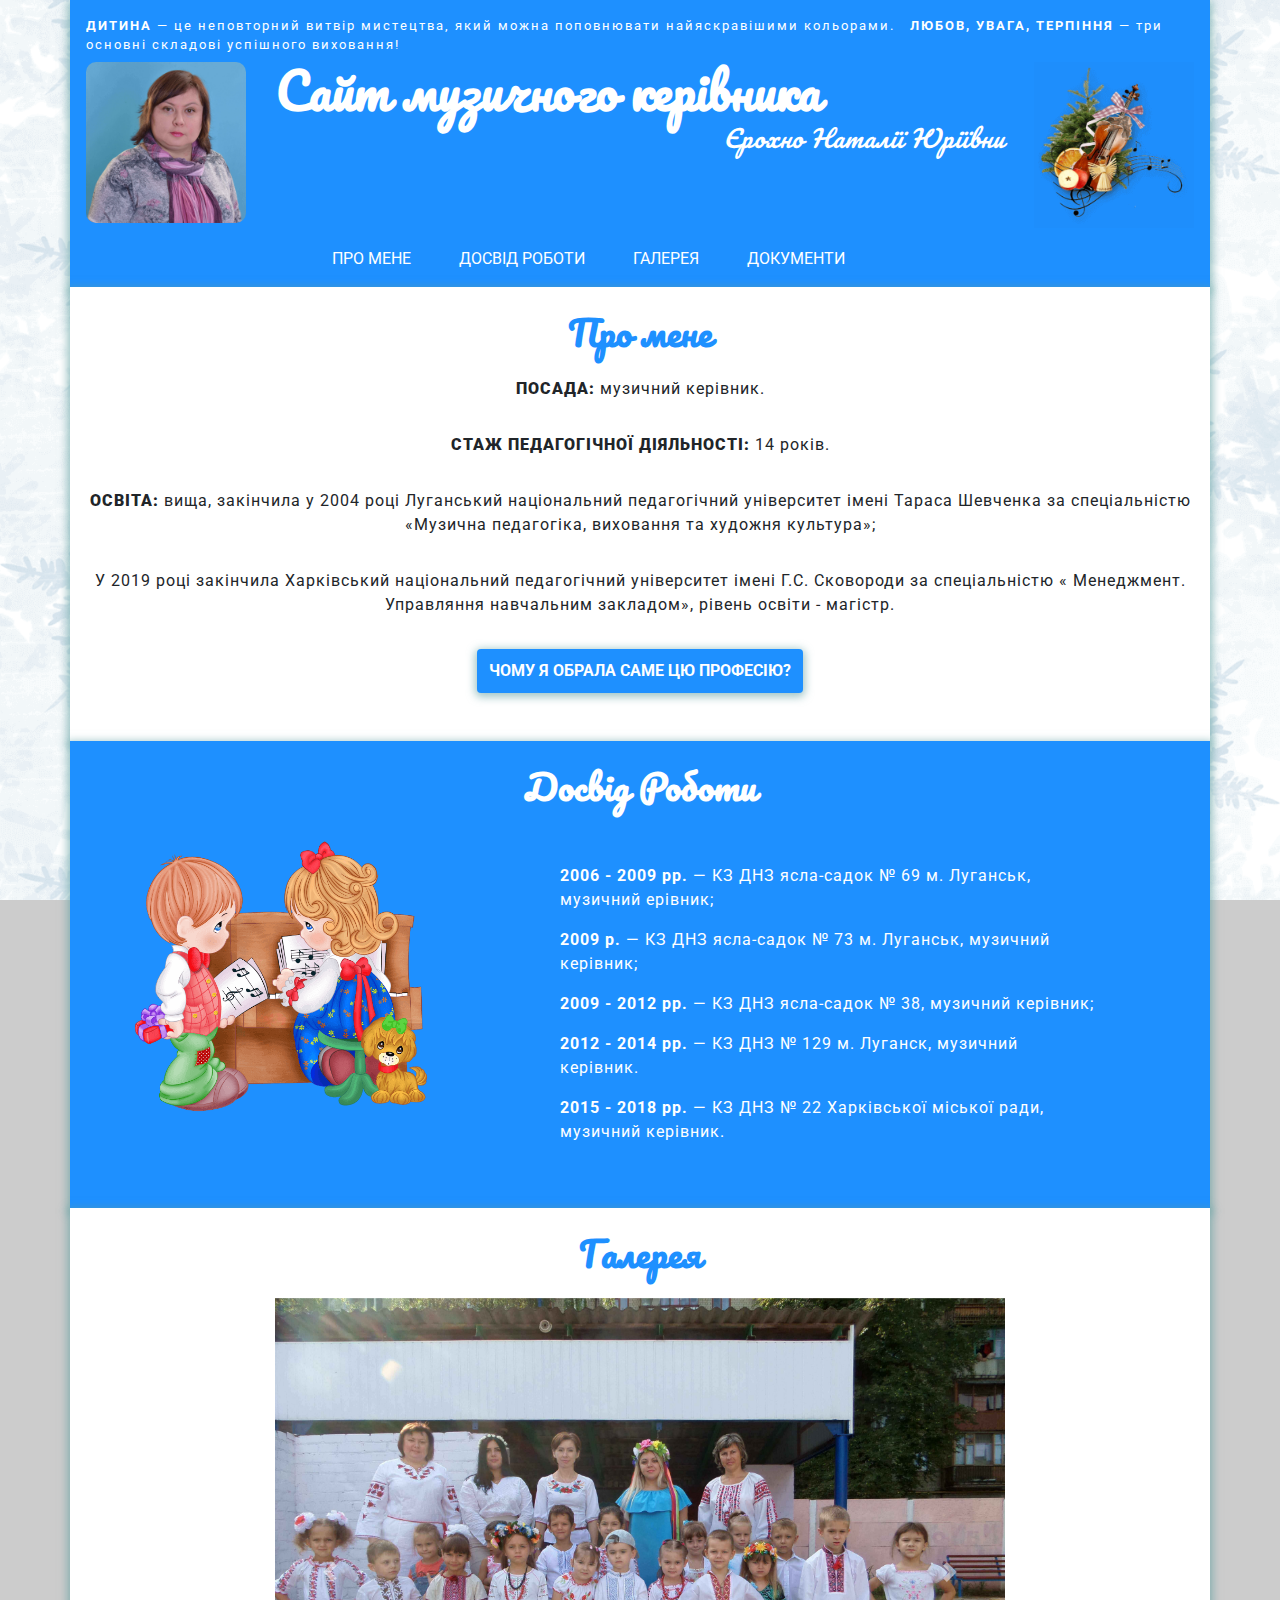
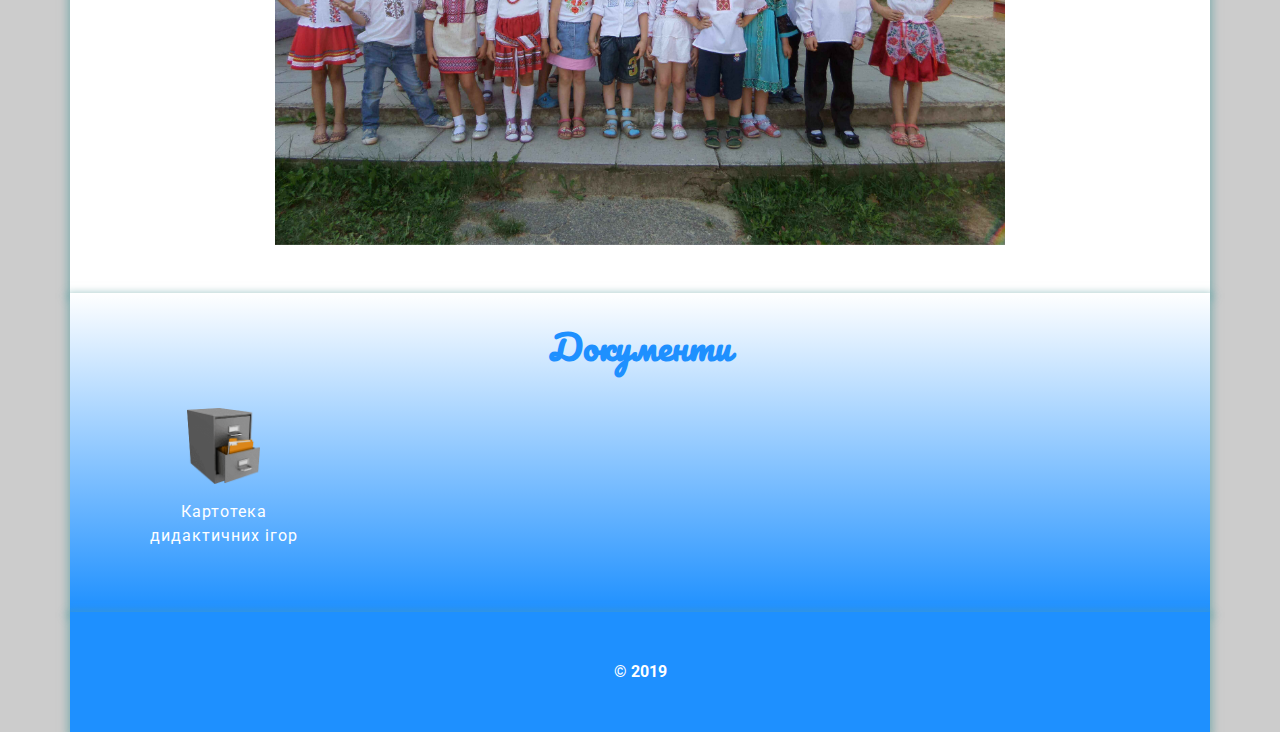
==== commit 7d1027e5: "games games are in new window" ====
--- a/index.html
+++ b/index.html
@@ -255,638 +255,13 @@
               Документи
             </h3>
 
-            <div class="docs__games">
-              <h4>Дидактичні ігри</h4>
-
-                <!-- <div class="button-group filter-button-group"> -->
-              <div class="filters">
-                <div class="ui-group">
-                  <h5>Вид гри</h5>
-                  <div class="button-group js-radio-button-group" data-filter-group="type-of-game">
-                    <button class="button is-checked mb-3" data-filter="*">Показати всі <span class="filter-count"></span></button>
-                    <button class="button mb-3" data-filter=".table-printed">Настільно-друковані <span class="filter-count"></span></button>
-                    <button class="button mb-3" data-filter=".thing-game">Ігри з предметами <span class="filter-count"></span></button>
-                    <button class="button mb-3" data-filter=".word-game">Словесні <span class="filter-count"></span></button>
-                  </div>
-                </div>
-
-                <div class="ui-group">
-                  <h5>Формат гри</h5>
-                  <div class="button-group js-radio-button-group" data-filter-group="game-format">
-                    <button class="button  mb-3 is-checked" data-filter="*">Показати всі <span class="filter-count"></span></button>
-                    <button class="button mb-3" data-filter=".individual">Індивідуальні <span class="filter-count"></span></button>
-                    <button class="button mb-3" data-filter=".group">Групові <span class="filter-count"></span></button>
-                    <button class="button mb-3" data-filter=".individual-n-group">Групові + індивідуальні <span class="filter-count"></span></button>
-                  </div>
-                </div>
-              </div>
-          
-              <div class="grid wrapper">
-                <div class="showModal element-item table-printed group junior" data-id='1'>«Де мої дітки?»</div>
-                <div class="showModal element-item thing-game individual-n-group junior" data-id='2'>«Пташка і пташенята»</div>
-                <div class="showModal element-item thing-game individual-n-group junior" data-id='3'>«Чарівна торбинка»</div>
-                <div class="showModal element-item thing-game group junior" data-id='4'>«Чия хатка?»</div>
-                <div class="showModal element-item table-printed individual-n-group junior" data-id='5'>«Хто мешкає у будиночку?»</div>
-                <div class="showModal element-item thing-game individual junior" data-id='6'>«Музична драбинка»</div>
-                <div class="showModal element-item thing-game group junior" data-id='7'>«Чий дзвіночок?»</div>
-                <div class="showModal element-item thing-game individual-n-group junior" data-id='8'>«Відгадай на чому граю»</div>
-                <div class="showModal element-item thing-game group junior" data-id='9'>«Тихі – голосні дзвіночки»</div>
-                <div class="showModal element-item thing-game group junior" data-id='10'>«Музичні інструменти»</div>
-
-                <div class="showModal element-item word-game group junior" data-id='11'>«Як співають скрипки»</div>
-                <div class="showModal element-item thing-game group junior" data-id='12'>«Брязкальця»</div>
-                <div class="showModal element-item table-printed individual-n-group junior" data-id='13'>«Кого зустрів Колобок»</div>
-                <div class="showModal element-item table-printed individual-n-group junior" data-id='14'>«Подумай і відгадай»</div>
-                <div class="showModal element-item thing-game individual junior" data-id='15'>«Як тебе звати»</div>
-                <div class="showModal element-item thing-game individual junior" data-id='16'>«Лялька крокує і бігає»</div>
-                <div class="showModal element-item thing-game individual junior" data-id='17'>«Дятел»</div>
-                <div class="showModal element-item table-printed group junior" data-id='18'>«Сонечко і дощик»</div>
-                <div class="showModal element-item thing-game individual middle" data-id='19'>«Трикутник і барабан»</div>
-                <div class="showModal element-item word-game group middle" data-id='20'>«Спробуй відгадай»</div>
-
-                <div class="showModal element-item word-game group middle" data-id='21'>«Веселі нотки»</div>
-                <div class="showModal element-item thing-game group middle" data-id='22'>«Тихіше, дужче в бубон бий»</div>
-                <div class="showModal element-item word-game group middle" data-id='23'>«Впізнай по голосу»</div>
-                <div class="showModal element-item table-printed individual middle" data-id='24'>«Квіткова галявина»</div>
-                <div class="showModal element-item table-printed individual middle" data-id='25'>«Зайці»</div>
-                <div class="showModal element-item table-printed individual-n-group middle" data-id='26'>«Чарівна квітка»</div>
-                <div class="showModal element-item thing-game individual middle" data-id='27'>«Музичні молоточки»</div>
-                <div class="showModal element-item table-printed individual middle" data-id='28'>«Хто як йде»</div>
-                <div class="showModal element-item table-printed individual-n-group middle" data-id='29'>«Ніжки та долоньки»</div>
-                <div class="showModal element-item table-printed individual-n-group middle" data-id='30'>«Що роблять у хатинці»</div>
-
-                <div class="showModal element-item table-printed individual-n-group middle" data-id='31'>«Скільки нас співає»</div>
-                <div class="showModal element-item table-printed individual middle" data-id='32'>«Чудові сходинки»</div>
-                <div class="showModal element-item word-game individual middle" data-id='33'>«Прогулянка»</div>
-                <div class="showModal element-item table-printed individual-n-group middle" data-id='34'>«Музичні сходинки»</div>
-                <div class="showModal element-item table-printed individual-n-group advance" data-id='35'>«Музичний будиночок»</div>
-                <div class="showModal element-item thing-game individual-n-group advance" data-id='36'>«Музичний магазин»</div>
-                <div class="showModal element-item thing-game group advance" data-id='37'>«Хто як співає?»</div>
-                <div class="showModal element-item table-printed individual-n-group advance" data-id='38'>«Які почуття передає музика»</div>
-                <div class="showModal element-item table-printed individual-n-group advance" data-id='39'>«Що зайве»</div>
-                <div class="showModal element-item table-printed individual-n-group advance" data-id='40'>«Чого бракує»</div>
-
-                <div class="showModal element-item table-printed individual advance" data-id='41'>«Вибери інструмент»</div>
-                <div class="showModal element-item table-printed individual advance" data-id='42'>«Три танця»</div>
-                <div class="showModal element-item word-game group advance" data-id='43'>«Голосна і тиха музика»</div>
-                <div class="showModal element-item word-game group advance" data-id='44'>«Карусель»</div>
-                <div class="showModal element-item word-game individual advance" data-id='45'>«Впізнай казку»</div>
-                <div class="showModal element-item table-printed group advance" data-id='46'>«Добери музику»</div>
-                <div class="showModal element-item table-printed group advance" data-id='47'>«Осінні ритми»</div>
-                <div class="showModal element-item thing-game individual advance" data-id='48'>«Ритмічний кубик»</div>
-                <div class="showModal element-item word-game individual advance" data-id='49'>«Впізнай і склади по співку»</div>
-                <div class="showModal element-item table-printed group advance" data-id='50'>«Сонечко і хмарка»</div>
-              </div>
-
-              <!-- games content -->
-              <div class="modalContent" id="cont1">
-                <h5>«Де мої дітки?»</h5>
-                <h6>Мета:</h6>
-                <p>вчити дітей розрізняти звуки по висоті «Ре-Ля».</p>
-                <h6>Матеріал:</h6>
-                <p>Картки великі із зображенням тварин і маленькі із зображенням малят.</p>
-                <h6>Хід гри.</h6>
-                <p>Діти сидять півколом у кожного по одній картці із зображенням малят. Діти слухають чия мама гукає своїх малят. В кого відповідна картка, той відповідає і показує картку.</p>
-              </div>
-
-              <div class="modalContent" id="cont2">
-                <h5>«Пташка і пташенята»</h5>
-                <h6>Мета:</h6>
-                <p>вчити дітей на слух розрізняти висоту звуків в межах ч.8, Б7</p>
-                <h6>Матеріал:</h6>
-                <p>Сходинки, металофон, 3-4 великі пташки, 3-4 пташеняти)</p>
-                <h6>Хід гри.</h6>
-                <p>У кожної дитини по іграшці. Музичний керівник грає на металофоні низькі звуки і високі. Наприклад «До» 2 октави. Діти ставлять пташенятко на верхню сходинку «До» 1 октави - пташенятко на нижню.</p>
-              </div>
-
-              <div class="modalContent" id="cont3">
-                <h5>«Чарівна торбинка»</h5>
-                <h6>Мета:</h6>
-                <p>виявити вміння дітей порівнювати музичні звуки за висотою і тембром звучання та зіставляти їх зі звуками навколишнього середовища.</p>
-                <h6>Обладнання:</h6>
-                <p>невелика кольорова торбина, музичні інструменти (барабан, бубон, металофон, дзвіночок, брязкальце).</p>
-                <h6>Методика проведення гри.</h6>
-                <p>Музичний керівник із чарівної торбинки дістає будь – який інструмент, грає на ньому й запитує дитину : « Що нагадує цей музичний звук ?»
-Наприклад :
-Барабан – Грім чи спів пташок ?
-Бубон – Шурхіт листя чи грім ?
-Металофон  – Дощик чи вітер ?
-</p>
-              </div>
-
-              <div class="modalContent" id="cont4">
-                <h5>«Чия хатка?»</h5>
-                <h6>Мета:</h6>
-                <p>Вчити розрізняти звуки по висоті в межах «ре-ля». Розвивати муз. слух, пам'ять. Виховувати зосередженість.</p>
-                <h6>Матеріал:</h6>
-                <p>Шапочки кошенят і кішок.</p>
-                <h6>Хід гри.</h6>
-                <p>У кімнаті розставлені стільці (на великій відстані один від одного). Кілька малюків ховаються за ними. Це «Киці» і «кошенята». Дитина, ім’я якої назвав музичний керівник, проходить вздовж стільців, стукає по будь-якому з них і запитує: «Хто в хатці живе?». Той хто сидить за стільчиком відповідає, нявкає низьким чи високим голосом, залежно від того, кого він удає («Кицю», чи «Кошенятко»). Якщо дитина відгадала, вона йде в хатинку.
-Гра повторюється.</p>
-              </div>
-
-              <div class="modalContent" id="cont5">
-                <h5>«Хто мешкає у будиночку?»</h5>
-                <h6>Мета:</h6>
-                <p>Вчити дітей визначати регістр звучання музичної фрази(високий, середній, низький)</p>
-                <h6>Матеріал:</h6>
-                <p>Будиночок 2-ох поверховий. Має на 1 поверсі великі вікна, де вставляються зображення дорослих тварин, людей. Має на 2 поверсі маленькі вікна , де вставляються зображення маленьких тварин, дітей.</p>
-                <h6>Хід гри.</h6>
-                <p>Музичний керівник роздає дітям по одній картці , на якої зображені маленькі тваринки, або дорослі. Звучить музика в високому регістрі, діти розташовують зображення на 2 поверсі будиночка. Діти допомагають звірятам знайти своє помешкання.</p>
-              </div>
-
-              <div class="modalContent" id="cont6">
-                <h5>«Музична драбинка»</h5>
-                <h6>Мета:</h6>
-                <p>Вчити дітей сприймати та розрізняти послідовність звуків . розвивати музичний слух, музичну пам'ять.</p>
-                <h6>Матеріал:</h6>
-                <p>Драбинка з 7 сходинок. Зображення зайчика, півника;металофон;музичні інструменти.</p>
-                <h6>Хід гри.</h6>
-                <p>Музичний керівник пояснює дітям, що напрямок музичного руху може змінюватись. Може йти, то вгору, то вниз. Діти слухають гру на металофоні і самі визначають напрямок мелодійного руху.</p>
-              </div>
-
-              <div class="modalContent" id="cont7">
-                <h5>«Чий дзвіночок?»</h5>
-                <h6>Мета:</h6>
-                <p>Ознайомити дітей з великим і маленьким дзвіночком(низьке та високе звучання).</p>
-                <h6>Матеріал:</h6>
-                <p>Великий і маленький дзвіночки</p>
-                <h6>Хід гри.</h6>
-                <p>Великий і маленький дзвіночкиМузичний керівник показує дзвоники, діти визначають, високе та низьке звучання.</p>
-              </div>
-
-              <div class="modalContent" id="cont8">
-                <h5>«Відгадай на чому граю»</h5>
-                <h6>Мета:</h6>
-                <p>виявити вміння дітей розрізняти музичні іграшки-інструменти на слух за тембром звучання, знання їх назв (брязкальця, бубон, барабан, металофон, сопілка, дзвіночок).</p>
-                <h6>Обладнання:</h6>
-                <p>музичні інструменти (барабан, бубон, металофон, сопілка, дзвіночок, брязкальце), ширма.</p>
-                <h6>Методика проведення гри:</h6>
-                <p>Музичний керівник за ширмою грає на музичному інструменті та запитує у дитини: «Який  музичний інструмент звучить?»
-Якщо дитина не може відповісти, музичний керівник ще раз пропонує послухати. Якщо й цього разу дитина не може назвати інструмент, то музичний керівник пропонує знайти серед музичних інструментів, які розкладені за ширмою, той, який звучав .</p>
-              </div>
-
-              <div class="modalContent" id="cont9">
-                <h5>«Тихі – голосні дзвіночки»</h5>
-                <h6>Мета:</h6>
-                <p>Вчити розрізняти і відтворювати силу звуку.</p>
-                <h6>Матеріал:</h6>
-                <p>Маленькі дзвіночки.</p>
-                <h6>Хід гри.</h6>
-                <p>Діти сидять на стільчиках тримаючи в руках брязкальця. Музичний керівник показує, як можна тихенько й голосно грати. Вихователь співає 1-8 такти пісні малята тихо дзвенять на 9-16 такти голосно.
-Вихователь увесь час змінює послідовність куплетів.</p>
-              </div>
-
-              <div class="modalContent" id="cont10">
-                <h5>«Музичні інструменти»</h5>
-                <h6>Мета:</h6>
-                <p>Розвивати тембровий і динамічний слух ., логічне мислення. Вчити визначати інструмент по його звучанню.</p>
-                <h6>Матеріал:</h6>
-                <p>Великі картки з зображенням музичних інструментів, фішки, медалі «Знайко».</p>
-                <h6>Хід гри.</h6>
-                <p>Діти сидять на стільчиках. Музичний керівник роздає картки на яких зображені муз. інструменти. За ширмою грає на музичному інструменті, тим часом діти слухають і намагаються відгадати який інструмент звучить. Відповідно до прослуханого закривають фішкою вибраний інструмент.</p>
-              </div>
-
-              <div class="modalContent" id="cont11">
-                <h5>«Як співають скрипки»</h5>
-                <h6>Мета:</h6>
-                <p>Розвивати логічне , образне мислення, увагу , пам'ять.</p>
-                <h6>Матеріал:</h6>
-                <p>маленькі картки із зображенням музичних інструментів, медалі «Знайко».</p>
-                <h6>Хід гри.</h6>
-                <p>Розучити з дітьми як звучать музичні інструменти: скрипка – ті-лі-лі!, барабан: тра-та-та!, шумові: ш-ш-ш!, сопілка: ду-ду-ду!, пісня: ля-ля-ля. Музичний керівник починає грати на музичному інструменті, діти впізнають його, починають підспівувати відповідні звуки. На картках вірно закривають фішкою впізнаний інструмент.</p>
-              </div>
-
-              <div class="modalContent" id="cont12">
-                <h5>«Брязкальця»</h5>
-                <h6>Мета:</h6>
-                <p>Вчити дітей розрізняти динамічні відтінки(голосно-тихо)</p>
-                <h6>Матеріал:</h6>
-                <p>Брязкальця.</p>
-                <h6>Хід гри.</h6>
-                <p>Музичний керівник грає п’єсу .діти виконують рухи . під тиху музику – діти тримають брязкальця перед собою. Під голосну музику - діти трусять брязкальцями угорі.</p>
-              </div>
-
-              <div class="modalContent" id="cont13">
-                <h5>«Кого зустрів Колобок»</h5>
-                <h6>Мета:</h6>
-                <p>Розвивати уявлення про регістри (високий, середній, низький)</p>
-                <h6>Матеріал:</h6>
-                <p>Персонажі із казки «Колобок».</p>
-                <h6>Хід гри.</h6>
-                <p>Діти пригадують персонажів «Колобок». Слухають музичні п’єси , що характеризують персонажів. «Заєць» високий регістр. «Лисиця» - середній, «Вовк»- низький, «Ведмідь» - дуже низький.</p>
-              </div>
-
-              <div class="modalContent" id="cont14">
-                <h5>«Подумай і відгадай»</h5>
-                <h6>Мета:</h6>
-                <p>Розвивати в дітей уявлення про музичні регістри (високий, середній, низький)</p>
-                <h6>Матеріал:</h6>
-                <p>Картки із зображенням ведмедя, зайчика, пташки,.</p>
-                <h6>Хід гри.</h6>
-                <p>Діти слухають музику впізнають її і показують відповідну картку. Наприклад після виконання пісні «Ведмедь» Ребікова діти піднімають картку із зображенням ведмедя.</p>
-              </div>
-
-              <div class="modalContent" id="cont15">
-                <h5>«Як тебе звати»</h5>
-                <h6>Мета:</h6>
-                <p>Розвивати музичний слух . почуття ритму.</p>
-                <h6>Матеріал:</h6>
-                <p>Музичний трикутник.</p>
-                <h6>Хід гри.</h6>
-                <p>Музичний керівник тримає у руках трикутник підходить до кожної дитини і запитує: як тебе звати? Дитина вдаряє по трикутнику стільки разів скільки складів у неї в імені.</p>
-              </div>
-
-              <div class="modalContent" id="cont16">
-                <h5>«Лялька крокує і бігає»</h5>
-                <h6>Мета:</h6>
-                <p>Вчити швидко реагувати на зміну у тривалості музики. Розвивати музичний слух , увагу.</p>
-                <h6>Матеріал:</h6>
-                <p>Лялька.</p>
-                <h6>Хід гри.</h6>
-                <p>Музичний керівник дає дитині ляльку і співає один з куплетів пісні. Дитина піл спів виховательки гойдає ляльку. Потім виконується музика маршу чи бігу , і лялька на руках дитини «Крокує», чи «бігає», або дитина з лялькою на руках крокує чи бігає. Музичний керівник увесь час змінює послідовність куплетів.</p>
-              </div>
-
-              <div class="modalContent" id="cont17">
-                <h5>«Дятел»</h5>
-                <h6>Мета:</h6>
-                <p>Розвивати музичний слух , почуття ритму. Виховувати зосередженість.</p>
-                <h6>Матеріал:</h6>
-                <p>Іграшковий дятлик.</p>
-                <h6>Хід гри.</h6>
-                <p>Музичний керівник співає пісню, діти уважно слухають. Потім ще раз проспівує, як «стукав» дятел, а діти індивідуально за нею повторюють оплесками чи простукують , передаючи ритмічний малюнок мелодії.
-Ускладнюючи завдання, музичний керівник може запропонувати відтворити за її зразком задані і найпростіші ритми оплесками чи простукуванням, ніби дятел.</p>
-              </div>
-
-              <div class="modalContent" id="cont18">
-                <h5>Гра «Сонечко і дощик»</h5>
-                <h6>Мета:</h6>
-                <p>виявляти вміння дітей  сприймати та розрізняти різний характер музики ( весела , сумна ) .</p>
-                <h6>Обладнання:</h6>
-                <p>картинки із зображенням сонечка – «весела» музика і  хмаринки – «сумна» музика .</p>
-                <h6>Музичний репертуар:</h6>
-                <p>«Сонечко», муз. М. Раухвергера; «Прогулянка і дощик» , муз. О . Філіпенка .</p>
-                <h6>Методика проведення гри.</h6>
-                <p>Дітям роздають по дві картинки із зображенням «сумної» хмаринки та «веселого» сонечка . Діти слухають музичний твір , визнають характер музики ( веселий або сумний ) ,піднімають картинку , що відповідає характеру музики .</p>
-              </div>
-
-              <div class="modalContent" id="cont19">
-                <h5>«Трикутник і барабан»</h5>
-                <h6>Мета:</h6>
-                <p>Вчити на слух розрізняти музичні звуки в межах інтервалу секста. Розвивати увагу, пам'ять .виховувати витримку.</p>
-                <h6>Матеріал:</h6>
-                <p>Трикутники, барабани.</p>
-                <h6>Хід гри.</h6>
-                <p>Музичний керівник показує дітям трикутник, стукає по ньому паличкою і звертає увагу малят на те, який високий звук він видає; потім стукає по барабану і пояснює, що він звучить низько.
-Дітей розподіляють на 2 групи: одним музичний керівник дає трикутник, коли діти почують високі звуки «дінь-дінь-дінь!» та вступ, і побарабанити, коли почують низькі звуки - «бам-бам-бам!» і програш.
-При повторенні діти міняються інструментами.</p>
-              </div>
-
-              <div class="modalContent" id="cont20">
-                <h5>«Спробуй відгадай»</h5>
-                <h6>Мета:</h6>
-                <p>Вчити розрізняти по висоті в межах інтервалу квінта. Розвивати співочі навички. Виховувати співочу поставу, організованість.</p>
-                <h6>Хід гри.</h6>
-                <p>Дві однакові групи дітей сідають під протилежними стінами кімнати. Вони по черзі загадують один одному загадки. Загадки полягають в тому, що діти наперед домовляються із музичним керівником, після кожного куплету пісні (співає вихователь)
-Промовляють звуконаслідування різними за висотою голосами залежно від того, кого вони зображають: гуску чи гусенят, козу , чи козенят… Якщо діти відгадали загадку, то після команди вихователя: (лови!) ті, що загадують втікають, а ті хто відгадують, ловлять їх. Спіймані переходять до іншої групи.</p>
-              </div>
-
-              <div class="modalContent" id="cont21">
-                <h5>«Веселі нотки»</h5>
-                <h6>Мета:</h6>
-                <p>Вчити дітей розрізняти ноти, знати їх звучанням, знати їх назву , розташування на нотоносці. Розвивати музичний слух.</p>
-                <h6>Матеріал:</h6>
-                <p>Різнокольорові кружечки (нотки), скрипковий ключ, нотний стан, квіти під колір ноток.</p>
-                <h6>Хід гри.</h6>
-                <p>Музичний керівник розповідає казку про музичні звуки, які шукали собі будиночок у якому б мешкали. Шукали нотки у квітковому гаю: музичний керівник розкидає на підлозі квіти і просить дітей знайти кожній нотці свою квіточку, враховуючи її колір. Червона нотка розташовується у червоній квіточці. Потім нотки помандрували далі і знайшли велике дерево з 5- мА лінійками де й оселилися. діти повинні вірно розташувати ноти на нотному стані.</p>
-              </div>
-
-              <div class="modalContent" id="cont22">
-                <h5>«Тихіше, дужче в бубон бий»</h5>
-                <h6>Мета:</h6>
-                <p>Вчити розрізняти і відтворювати на музичних інструментах силу звучання. Розвивати динамічний слух . виховувати бережне ставлення до музичних інструментів.</p>
-                <h6>Матеріал:</h6>
-                <p>Бубони по кількості дітей.</p>
-                <h6>Хід гри.</h6>
-                <p>Діти утворюють коло. Музичний керівник виходить з бубном у центрі кола й співає пісню. Й в казаних тактах вона то голосно стукає в бубон, то тихо ним дзвенить. Музичний керівник виконує то 1, то 2 приспів (довільно вибираючи їх і підходить до будь кого з дітей, простягаючи йому бубен. Дитина повинна голосно або тихо постукати в бубон залежно від того, який приспів проспіває вихователь.</p>
-              </div>
-
-              <div class="modalContent" id="cont23">
-                <h5>«Впізнай по голосу»</h5>
-                <h6>Мета:</h6>
-                <p>Вчити на розрізняти тембр голосів дітей, розвивати співочі навики , виховувати витримку.</p>
-                <h6>Хід гри</h6>
-                <p>Одна дитина виходить на середину кімнати. Усі діти йдуть до нього й співають пісеньку. Коли пісенька закінчилась, дитина заплющує очі, а музичний керівник показує, хто з дітей його покличе. Він повинен відгадати по голосу ім’я хлопчика чи дівчинки.</p>
-              </div>
-
-              <div class="modalContent" id="cont24">
-                <h5>«Квіткова галявина»</h5>
-                <h6>Мета:</h6>
-                <p>Вчити дітей розрізняти регістри, розвивати звуковисотний слух. Вчити розрізняти кольори.</p>
-                <h6>Матеріал:</h6>
-                <p>Різнокольорові квіточки.</p>
-                <h6>Хід гри.</h6>
-                <p>Муз. керівник роздає по 3 різнокольорові квіточки кожній дитині .Червону – яка відповідає високому регістру, синю – яка відповідає середньому регістру, зелену - яка відповідає низькому регістру. Діти повинні показувати того кольору квіточку у якому регістрі звучить музика. Наприклад: Грає музика «Пташка» Сокальского , діти показують квіточку червоного кольору.</p>
-              </div>
-
-              <div class="modalContent" id="cont25">
-                <h5>«Зайці»</h5>
-                <h6>Мета:</h6>
-                <p>Вчити дітей на слух розрізняти контрастну за характером музику(спокійного, лагідного, та танцювального характеру). Розвивати увагу, пам'ять . виховувати любов до музики.</p>
-                <h6>Матеріал:</h6>
-                <p>Картки з плоскістними зображенням лісової галявинки з розрізом по середині. Картки з зображенням зайці сплять, зайці танцюють, на кожну дитину.</p>
-                <h6>Хід гри.</h6>
-                <p>Музичний керівник пропонує дітям піти погуляти на полянку , намальовану на картинці : « тут живуть маленькі зайчики» , а що вони роблять , ви дізнаєтесь самі, коли послухаєте музику.( звучить музика) мелодія колискової і танцювальної музики. Діти визначають характер музики і вставляють в прорізь на картці з полянкою.</p>
-              </div>
-
-              <div class="modalContent" id="cont26">
-                <h5>«Чарівна квітка»</h5>
-                <h6>Мета:</h6>
-                <p>Виявити знання дітей про музичні інструменти, вчити розрізняти їх за звучанням і називати їх назви.</p>
-                <h6>Матеріал:</h6>
-                <p>малюнок квітки на якої розташовані прозорі кишеньки, в які вставляються картки з зображенням музичних інструментів.</p>
-                <h6>Хід гри.</h6>
-                <p>Музичний керівник знайомить дітей з різними музичними інструментами за допомогою казкового сюжету. Діти називають інструменти і розташовують їх в прозорих кишеньках на пелюстках</p>
-              </div>
-
-              <div class="modalContent" id="cont27">
-                <h5>«Музичні молоточки»</h5>
-                <h6>Мета:</h6>
-                <p>Вчити чітко передавати ритмічний малюнок пісні. Розвивати почуття ритму, увагу. Виховувати зосередженість.</p>
-                <h6>Матеріал:</h6>
-                <p>Металофон , 2 молоточки.</p>
-                <h6>Хід гри.</h6>
-                <p>Музичний керівник сидить за столом , на якому лежить металофон з двома молоточками. Вона викликає дітей по черзі й співає їм той чи інший куплет пісні , довільно змінюючи їх порядок.
-Під час співу слів «тук-тук..» музичний керівник грає на металофоні , чітко вистукуючи ритм. Дитина повторює цей ритм граючи іншим молоточком. У кожнім куплеті ритм змінюється. Треба стежити за його точним виконанням.</p>
-              </div>
-
-              <div class="modalContent" id="cont28">
-                <h5>«Хто як йде»</h5>
-                <h6>Мета:</h6>
-                <p>Вчити дітей на слух сприймати різний ритмічний малюнок, сприймати акцент. Розвивати ритмічний слух, виховувати увагу, посидючість. Вчити розрізняти на слух регістри.</p>
-                <h6>Матеріал:</h6>
-                <p>Плоскісне зображення звірів, що йдуть з паличками. Перша картинка – ведмідь, друга – лисиця, третя – вовк.</p>
-                <h6>Хід гри.</h6>
-                <p>Спочатку муз. керівник вивчає з дітьми пісню Г. Левкодимова «Хто як іде». За допомогою оплесків та музичних інструментів, закріплює ритмічний малюнок мелодії (лисиця, вовк, ведмідь). Потім керівник грає мелодію пісні без слів, а діти на слух визначають ритмічний малюнок, і показують відповідну картку з зображенням звіря</p>
-              </div>
-
-              <div class="modalContent" id="cont29">
-                <h5>«Ніжки та долоньки»</h5>
-                <h6>Мета:</h6>
-                <p></p>
-                <h6>Обладнання:</h6>
-                <p></p>
-                <h6>Методика проведення гри.</h6>
-                <p></p>
-              </div>
-
-              <div class="modalContent" id="cont30">
-                <h5>«Що роблять у хатинці?»</h5>
-                <h6>Мета:</h6>
-                <p></p>
-                <h6>Матеріал:</h6>
-                <p></p>
-                <h6>Хід гри.</h6>
-                <p></p>
-              </div>
-
-              <div class="modalContent" id="cont31">
-                <h5>«Скільки нас співає?»</h5>
-                <h6>Мета:</h6>
-                <p></p>
-                <h6>Матеріал:</h6>
-                <p></p>
-                <h6>Хід гри.</h6>
-                <p></p>
-              </div>
-
-              <div class="modalContent" id="cont32">
-                <h5>«Чудові сходинки»</h5>
-                <h6>Мета:</h6>
-                <p></p>
-                <h6>Матеріал:</h6>
-                <p></p>
-                <h6>Хід гри.</h6>
-                <p></p>
-              </div>
-
-              <div class="modalContent" id="cont33">
-                <h5>«Прогулянка»</h5>
-                <h6>Мета:</h6>
-                <p>Розвивати ритмічний слух, вчити відтворювати ритмічний малюнок, за допомогою роздаткового матеріалу.</p>
-                <h6>Матеріал:</h6>
-                <p>Різнокольорові смужки різного розміру(вузькі, широкі), металофон.</p>
-                <h6>Хід гри.</h6>
-                <p>Музичний керівник розповідає дітям що таке ритм. Пояснює , що за допомогою смужок ми можемо відтворити його. Смужки вузькі – швидка хода, смужки широкі – повільна хода. Музичний керівник грає музичний твір на металофоні. Діти намагаються відтворити почутий ритм за допомогою різнокольорових карток.</p>
-              </div>
-
-              <div class="modalContent" id="cont34">
-                <h5>«Музичні сходинки»</h5>
-                <h6>Мета:</h6>
-                <p>Розрізняти висоту звуків і напрямок руху мелодії вверх, вниз.</p>
-                <h6>Матеріал:</h6>
-                <p>2 квадратні картки із зображенням сходинок та дівчинки.</p>
-                <h6>Методика проведення гри.</h6>
-                <p>Діти слухають і визначають куди іде дівчинка (угору, вниз), а потім показують відповідну картку.</p>
-              </div>
-
-              <div class="modalContent" id="cont35">
-                <h5>«Музичний будиночок»</h5>
-                <h6>Мета:</h6>
-                <p>Розвивати у дітей уміння розрізняти тембр дитячих муз. інструментів.</p>
-                <h6>Матеріал:</h6>
-                <p>Казковий будиночок із 6 – ма віконцями , картки із зображенням муз. інструментів.</p>
-                <h6>Хід гри.</h6>
-                <p>Музичний керівник грає на інструменті за ширмою знайому по співку, дитина на слух визначає , який музичний інструмент, знаходить його зображення серед карток і закриває одне віконце будиночка.</p>
-              </div>
-
-              <div class="modalContent" id="cont36">
-                <h5>«Музичний магазин»</h5>
-                <h6>Мета:</h6>
-                <p>Вчити дітей розрізняти темброве звучання різних дитячих муз. інструментів .</p>
-                <h6>Матеріал:</h6>
-                <p>Квадратна карточка (30 см) поділена на 9 клітинок, ширма, маленькі карточки із зображенням інструментів (бубен, барабан, металофон, трикутник, тарілки), а також дитячі музичні інструменти.</p>
-                <h6>Хід гри.</h6>
-                <p>Музичний керівник – продавець грає за ширмою на певному інструменті, діти впізнають його, якщо відповідь правильна керівник ставить маленьку карточку із зображенням інструменту на велику.</p>
-              </div>
-
-              <div class="modalContent" id="cont37">
-                <h5>«Хто як співає?»</h5>
-                <h6>Мета:</h6>
-                <p>Розвивати уміння на слух розрізняти регістри (високий, середній, низький)</p>
-                <h6>Матеріал:</h6>
-                <p>Три ведмеді (папа, мама, дитина), 3 бочечки різного кольору на кожну дитину.</p>
-                <h6>Хід гри.</h6>
-                <p>Музичний керівник виконує три п’єси, що звучать у різних регістрах. Пояснює, що п’єса, яка звучить у низькому регістрі – це розповідь папи, в середньому – колисанка мами, у високому – маленький марш дитини. Під час повторного слухання діти визначають, яка музика звучала і показують відповідну бочечку.</p>
-              </div>
-
-              <div class="modalContent" id="cont38">
-                <h5>«Які почуття передає музика»</h5>
-                <h6>Мета:</h6>
-                <p>Розвивати у дітей уяву про характер музики, а також почуття, які може передавати музика (сум, радість, здивування, захопленість).</p>
-                <h6>Матеріал:</h6>
-                <p>Картки з зображенням різних почуттів (сум, радість, здивування, захопленість).</p>
-                <h6>Хід гри.</h6>
-                <p>Музичний керівник роздає картки дітям. Діти слухають музику і піднімають картку - відповідно до характеру музики, що звучала.</p>
-              </div>
-
-              <div class="modalContent" id="cont39">
-                <h5>«Що зайве»</h5>
-                <h6>Мета:</h6>
-                <p>Вчити дітей класифікувати музичні інструменти, групуючи їх на основі спільних ознак. Розвивати мислення, спостережливість, увагу.</p>
-                <h6>Матеріал:</h6>
-                <p>Великі картки із зображенням муз. інструментів./p>
-                <h6>Хід гри.</h6>
-                <p>Музичний керівник роздає картки. Діти знаходять, визначають до якої групи інструментів вони належать (духові, струнні, ударні, клавішні).</p>
-              </div>
-
-              <div class="modalContent" id="cont40">
-                <h5>«Чого бракує»</h5>
-                <h6>Мета:</h6>
-                <p>Ознайомити дітей з різними особливостями музичних інструментів . гра розвиває мислення , увагу, пам'ять.</p>
-                <h6>Матеріал:</h6>
-                <p>Картки - поля із зображенням інструментів в яких не вистачає деяких частин, картки із зображенням тих частин , що не вистачає.</p>
-                <h6>Хід гри:</h6>
-                <p>Музичний керівник роздає картки. Діти знаходять серед карток ті, у яких зображені відсутні частини для муз. інструментів на їхніх картках полях, і закривають ними відповідні малюнки.</p>
-              </div>
-
-              <div class="modalContent" id="cont41">
-                <h5>«Вибери інструмент»</h5>
-                <h6>Мета:</h6>
-                <p>Розвивати у дітей уявлення про образність музики.</p>
-                <h6>Матеріал:</h6>
-                <p>Набір маленьких карточок із зображенням дитячих музичних інструментів.</p>
-                <h6>Хід гри.</h6>
-                <p>Музичний керівник виконує дві п’єси , що передбачають характерні особливості звучання того чи іншого інструменту. Перша «Білка» Римського – Корсакова нагадує звучання металофона, або дзвіночка.
-Друга «Хлопець грає на гармошці» Свиридова – гармошка. Після цього прослуховування діти обирають картку з зображенням інструмента.</p>
-              </div>
-
-              <div class="modalContent" id="cont42">
-                <h5>«Три танця»</h5>
-                <h6>Мета:</h6>
-                <p>Розвивати уявлення про танцювальні жанри , уміння розрізняти вальс, польку, танцювальну.</p>
-                <h6>Матеріал:</h6>
-                <p>Картка із зображенням гармошки, цитри, бубен, що відповідають певним жанрам і три фішки . або кольорові кружечки , що відповідають жанрам музики.</p>
-                <h6>Хід гри.</h6>
-                <p>Музичний керівник включає три різні танця у різній послідовності. Діти впізнають танець і закривають фішкою відповідні картки.</p>
-              </div>
-
-              <div class="modalContent" id="cont43">
-                <h5>«Голосна і тиха музика»</h5>
-                <h6>Мета:</h6>
-                <p>Закріплювати вміння розрізняти динамічні відтінки музики : тихо (р), голосно (f), не дуже голосно (mf).</p>
-                <h6>Матеріал:</h6>
-                <p>Карточка (21*7) поділена на три квадрати, 3 маленькі картки одного кольору,але різних відтінків.</p>
-                <h6>Хід гри.</h6>
-                <p>Виконується п’єса , де динамічні відтінки змінюються послідовно mf - p – f. При повторному виконанні діти викладають на карточці квадрати, що по кольору відповідають динамічним відтінкам музики.</p>
-              </div>
-
-              <div class="modalContent" id="cont44">
-                <h5>«Карусель»</h5>
-                <h6>Мета:</h6>
-                <p>Вчити дітей відчувати зміни темпу музики від повільного до помірного ,від помірного до швидкого.</p>
-                <h6>Хід гри.</h6>
-                <p>Діти слухають музику в якій чітко виражені зміни темпу( від помірного до швидкого і навпаки). При повторному слуханні діти стають в коло ніби карусель змінюючи темп від темпу музики.</p>
-              </div>
-
-              <div class="modalContent" id="cont45">
-                <h5>«Впізнай казку»</h5>
-                <h6>Мета:</h6>
-                <p>Розрізняти контрастний характер частин в зв’язку з її змістом та розвитком музичного образу.</p>
-                <h6>Матеріал:</h6>
-                <p>По дві картки із зображенням Вовка і Червоної Шапочки або 2 зеленого і 2 рожевого кольору.</p>
-                <h6>Хід гри.</h6>
-                <p>Музичний керівник грає на музичному інструменті . діти викладають картки в такій послідовності в якій змінювався характер музики.</p>
-              </div>
-
-              <div class="modalContent" id="cont46">
-                <h5></h5>
-                <h6></h6>
-                <p></p>
-                <h6></h6>
-                <p></p>
-                <h6></h6>
-                <p></p>
-              </div>
-
-              <div class="modalContent" id="cont47">
-                <h5></h5>
-                <h6></h6>
-                <p></p>
-                <h6></h6>
-                <p></p>
-                <h6></h6>
-                <p></p>
-              </div>
-
-              <div class="modalContent" id="cont48">
-                <h5>«Ритмічні кубики»</h5>
-                <h6>Мета:</h6>
-                <p>Розвивати уявлення про ритм.</p>
-                <h6>Матеріал:</h6>
-                <p>10 довгих смужок і 10 коротких .</p>
-                <h6>Хід гри.</h6>
-                <p>Музичний керівник виконує по співку потім пропонує проплескати ритмічний малюнок. Потім діти викладають за допомогою смужок ритмічний малюнок на фланелі.</p>
-              </div>
-
-              <div class="modalContent" id="cont49">
-                <h5>«Впізнай і склади по співку»</h5>
-                <h6>Мета:</h6>
-                <p>Передавати ритмічний малюнок знайомих по співок та впізнавати по зображенню ритмічного малюнка ту чи іншу по співку.</p>
-                <h6>Матеріал:</h6>
-                <p>Короткі та довгі картонні смужки.</p>
-                <h6>Хід гри.</h6>
-                <p>Діти слухають по співку і за допомогою смужок викладають ритмічний малюнок пісні, або навпаки по зображенню впізнають по співку.</p>
-              </div>
-
-              <div class="modalContent" id="cont50">
-                <h5>«Сонечко і хмарка»</h5>
-                <h6>Мета:</h6>
-                <p>Розвивати у дітей уявлення про різноманітний характер музики (весела, життєрадісна, спокійна, сумна, колискова).</p>
-                <h6>Матеріал:</h6>
-                <p>Велика картка поділена на три квадрати і три маленькі із зображенням сонечка, сонечка за хмаринкою, і хмарка з дощиком.</p>
-                <h6>Хід гри.</h6>
-                <p>Діти слухають музику, визначають характер і відповідно почергово закривають пусті квадрати на великій картці.</p>
-              </div>
-
-              
-
-
-              
-
-              <!-- Modal window -->
-              <div id="modal">
-                <div class="modalContainer">
-                  <!-- <i class="fa fa-close closeModal"></i> -->
-                  <span class="closeModal">&#10008;</span>
-                  <div id="innerModal"></div>
-                </div>
-              </div>
-
-
+            <div class="col-lg-3 pl-5 pr-5">
+              <a href="docs_games.html">
+                <img class="docs__icon--games" src="img/didactic_games.png" alt="картотека">
+                <p class="text-center">Картотека дидактичних ігор</p>
+              </a>
             </div>
 
-            <div class="row">
-              <div class="sorry col-lg-6" style="padding-top: 1.5rem;">
-            <p class="attantion" style="color: red; font-style: italic; font-weight: 700; font-size: 1.5rem;">
-            Увага! Ця частина сайту знаходиться в розробці.
-          </p>
-          <p class="attantion" style="color: #000; font-style: italic; font-weight: 700;">
-            Подивитись документи ви можете <a href="https://drive.google.com/drive/folders/1e-2YaQ_GqvQkxZnAUShZTbF4B0l9Vin5?usp=sharing">ТУТ</a>.
-          </p>
-          <p class="attantion" style="color: #000; font-style: italic; font-weight: 700;">
-            Подивитись всі музично-дидактичні ігри ви можете <a href="https://drive.google.com/drive/folders/13ibfYjo_xEAvSJOerf2Jh_w3X4qMdIfo?usp=sharing">ТУТ</a>.
-          </p>
-          <p class="attantion" style="color: green; font-style: italic; font-weight: 700; font-size: 1.2rem;">
-            Приносимо вибачення за тимчасові незручності.
-          </p>
-          <img src="img/smile2.png" alt="smile" class="smile">
-          </div>
-
-          <div class="col-lg-6">
-            <img class="docs__img" src="img/docs.png" alt="docs">
-          </div>
-            </div>
 
             
 
--- a/css/app.css
+++ b/css/app.css
@@ -1,4 +1,165 @@
 @import url("https://fonts.googleapis.com/css2?family=Pacifico&family=Raleway:wght@300;700;900&display=swap");
+.docs__games {
+  padding: 2rem 0; }
+  .docs__games--container {
+    padding-top: 2rem;
+    padding-bottom: 2rem;
+    border-radius: 10px; }
+  .docs__games--box {
+    display: block;
+    position: relative;
+    padding: 3rem 0;
+    margin: 0 auto;
+    width: 98%;
+    background: #FFDEAD url(../img/games_bg.png) 50% no-repeat;
+    background-size: 250%;
+    border-radius: 10px;
+    border: 5px solid #C95417;
+    -webkit-box-shadow: 0px 2px 3px 2px rgba(139, 69, 19, 0.7);
+    box-shadow: 0px 2px 3px 2px rgba(139, 69, 19, 0.7); }
+    .docs__games--box_close {
+      position: absolute;
+      width: -webkit-fit-content;
+      width: -moz-fit-content;
+      width: fit-content;
+      right: 1rem;
+      top: 1rem; }
+      .docs__games--box_close:hover {
+        opacity: 0.5; }
+      .docs__games--box_close img {
+        width: 50px; }
+    .docs__games--box h4 {
+      text-transform: uppercase;
+      font-size: 2rem;
+      font-weight: 700;
+      letter-spacing: 2px;
+      text-align: center;
+      color: #C95417;
+      margin-bottom: 2rem; }
+    .docs__games--box .ui-group {
+      text-align: center;
+      margin-bottom: 1rem; }
+    .docs__games--box h5 {
+      font-size: 1.5rem;
+      letter-spacing: 2px;
+      color: #C95417; }
+
+/* Isotope */
+.element-item {
+  display: block;
+  width: 16%;
+  height: 50px;
+  border-radius: 5px;
+  font-weight: 700;
+  letter-spacing: 1px;
+  text-align: center;
+  margin: 2%;
+  background: #C8581C url(../img/game-btn-bg.png) 100% repeat-x;
+  color: #fff;
+  -webkit-box-shadow: 0px 2px 3px 2px rgba(139, 69, 19, 0.7);
+  box-shadow: 0px 2px 3px 2px rgba(139, 69, 19, 0.7); }
+  .element-item:hover {
+    opacity: 0.8; }
+  .element-item:active {
+    -webkit-transform: translateY(2px);
+    -ms-transform: translateY(2px);
+    transform: translateY(2px);
+    -webkit-box-shadow: none;
+    box-shadow: none; }
+
+/* ---- Isotope button ---- */
+.button {
+  display: inline-block;
+  padding: 0.5em 1.0em;
+  background: #FFE4B5;
+  border: none;
+  border-radius: 7px;
+  background-image: -webkit-gradient(linear, left top, left bottom, from(#c95618), to(rgba(201, 86, 24, 0.2)));
+  background-image: -webkit-linear-gradient(top, #c95618, rgba(201, 86, 24, 0.2));
+  background-image: -o-linear-gradient(top, #c95618, rgba(201, 86, 24, 0.2));
+  background-image: linear-gradient(to bottom, #c95618, rgba(201, 86, 24, 0.2));
+  color: #fff;
+  font-family: sans-serif;
+  font-size: 16px;
+  text-shadow: 0 1px #111;
+  cursor: pointer;
+  -webkit-box-shadow: 0px 2px 3px 2px rgba(139, 69, 19, 0.7);
+  box-shadow: 0px 2px 3px 2px rgba(139, 69, 19, 0.7); }
+  .button:hover {
+    background-color: #F4A460;
+    text-shadow: 0 1px rgba(201, 86, 24, 0.5);
+    color: #111; }
+  .button:active, .button.is-checked {
+    background-color: #800000; }
+  .button.is-checked {
+    color: white;
+    text-shadow: 0 -1px rgba(0, 0, 0, 0.8); }
+  .button:active {
+    -webkit-transform: translateY(2px);
+    -ms-transform: translateY(2px);
+    transform: translateY(2px);
+    -webkit-box-shadow: none;
+    box-shadow: none; }
+
+/* ---- button-group ---- */
+.button-group:after {
+  content: '';
+  display: block;
+  clear: both; }
+
+.button-group.button {
+  float: left;
+  border-radius: 0;
+  margin-left: 0;
+  margin-right: 1px; }
+  .button-group.button:first-child {
+    border-radius: 0.5em 0 0 0.5em; }
+  .button-group.button:last-child {
+    border-radius: 0 0.5em 0.5em 0; }
+
+/* Modal window for games */
+#modal {
+  width: 100vw;
+  height: 100vh;
+  position: fixed;
+  top: 0;
+  left: 0;
+  overflow: hidden;
+  background: rgba(0, 0, 0, 0.8);
+  display: none;
+  z-index: 1; }
+
+.modalContainer {
+  margin: 15vh 25vw;
+  width: 50vw;
+  height: 70vh;
+  background: #fff url(../img/game_pop-up_bg.png) 50% no-repeat;
+  -webkit-box-sizing: border-box;
+  box-sizing: border-box;
+  overflow: hidden;
+  padding: 3rem 2rem;
+  position: relative; }
+  .modalContainer h5 {
+    margin-bottom: 2rem; }
+  .modalContainer h6 {
+    font-size: 1.2rem;
+    color: #c95618; }
+
+.modalContainer .closeModal {
+  display: block;
+  position: absolute;
+  right: 15px;
+  top: 15px;
+  font-size: 2rem;
+  font-weight: 700;
+  color: saddlebrown;
+  cursor: pointer; }
+  .modalContainer .closeModal:hover {
+    opacity: 0.7; }
+
+.modalContent {
+  display: none; }
+
 /* specification */
 * {
   -webkit-box-sizing: border-box;
@@ -187,10 +348,10 @@
   margin: 0 auto; }
 
 .docs__container {
-  background: -webkit-gradient(linear, left top, right top, from(#FFFFFF), to(#1E90FF));
-  background: -webkit-linear-gradient(left, #FFFFFF 0%, #1E90FF 100%);
-  background: -o-linear-gradient(left, #FFFFFF 0%, #1E90FF 100%);
-  background: linear-gradient(90deg, #FFFFFF 0%, #1E90FF 100%);
+  background: -webkit-gradient(linear, left top, left bottom, from(#FFFFFF), to(#1E90FF));
+  background: -webkit-linear-gradient(top, #FFFFFF 0%, #1E90FF 100%);
+  background: -o-linear-gradient(top, #FFFFFF 0%, #1E90FF 100%);
+  background: linear-gradient(180deg, #FFFFFF 0%, #1E90FF 100%);
   padding-top: 2rem;
   padding-bottom: 3rem; }
 
@@ -202,151 +363,14 @@
   color: #1E90FF;
   margin-bottom: 2.5rem; }
 
-.docs__img {
-  width: 70%; }
-
-.docs__games {
-  display: block;
-  padding: 3rem 0;
-  margin: 0 auto;
-  width: 98%;
-  background: #FFDEAD url(../img/games_bg.png) 50% no-repeat;
-  background-size: 250%;
-  border-radius: 10px;
-  border: 5px solid #C95417;
-  -webkit-box-shadow: 0px 2px 3px 2px rgba(139, 69, 19, 0.7);
-  box-shadow: 0px 2px 3px 2px rgba(139, 69, 19, 0.7); }
-  .docs__games h4 {
-    text-transform: uppercase;
-    font-size: 2rem;
-    font-weight: 700;
-    letter-spacing: 2px;
-    text-align: center;
-    color: #C95417;
-    margin-bottom: 2rem; }
-  .docs__games .ui-group {
-    text-align: center;
-    margin-bottom: 1rem; }
-  .docs__games h5 {
-    font-size: 1.5rem;
-    letter-spacing: 2px;
-    color: #C95417; }
-
-/* Isotope */
-.element-item {
-  display: block;
-  width: 16%;
-  height: 50px;
-  border-radius: 5px;
-  font-weight: 700;
-  letter-spacing: 1px;
-  text-align: center;
-  margin: 2%;
-  background: #C8581C url(../img/game-btn-bg.png) 100% repeat-x;
-  color: #fff;
-  -webkit-box-shadow: 0px 2px 3px 2px rgba(139, 69, 19, 0.7);
-  box-shadow: 0px 2px 3px 2px rgba(139, 69, 19, 0.7); }
-  .element-item:hover {
-    opacity: 0.8; }
-  .element-item:active {
-    -webkit-transform: translateY(2px);
-    -ms-transform: translateY(2px);
-    transform: translateY(2px);
-    -webkit-box-shadow: none;
-    box-shadow: none; }
-
-/* ---- Isotope button ---- */
-.button {
-  display: inline-block;
-  padding: 0.5em 1.0em;
-  background: #FFE4B5;
-  border: none;
-  border-radius: 7px;
-  background-image: -webkit-gradient(linear, left top, left bottom, from(#c95618), to(rgba(201, 86, 24, 0.2)));
-  background-image: -webkit-linear-gradient(top, #c95618, rgba(201, 86, 24, 0.2));
-  background-image: -o-linear-gradient(top, #c95618, rgba(201, 86, 24, 0.2));
-  background-image: linear-gradient(to bottom, #c95618, rgba(201, 86, 24, 0.2));
-  color: #fff;
-  font-family: sans-serif;
-  font-size: 16px;
-  text-shadow: 0 1px #111;
-  cursor: pointer;
-  -webkit-box-shadow: 0px 2px 3px 2px rgba(139, 69, 19, 0.7);
-  box-shadow: 0px 2px 3px 2px rgba(139, 69, 19, 0.7); }
-  .button:hover {
-    background-color: #F4A460;
-    text-shadow: 0 1px rgba(201, 86, 24, 0.5);
-    color: #111; }
-  .button:active, .button.is-checked {
-    background-color: #800000; }
-  .button.is-checked {
-    color: white;
-    text-shadow: 0 -1px rgba(0, 0, 0, 0.8); }
-  .button:active {
-    -webkit-transform: translateY(2px);
-    -ms-transform: translateY(2px);
-    transform: translateY(2px);
-    -webkit-box-shadow: none;
-    box-shadow: none; }
-
-/* ---- button-group ---- */
-.button-group:after {
-  content: '';
-  display: block;
-  clear: both; }
-
-.button-group.button {
-  float: left;
-  border-radius: 0;
-  margin-left: 0;
-  margin-right: 1px; }
-  .button-group.button:first-child {
-    border-radius: 0.5em 0 0 0.5em; }
-  .button-group.button:last-child {
-    border-radius: 0 0.5em 0.5em 0; }
-
-/* Modal window for games */
-#modal {
-  width: 100vw;
-  height: 100vh;
-  position: fixed;
-  top: 0;
-  left: 0;
-  overflow: hidden;
-  background: rgba(0, 0, 0, 0.8);
-  display: none;
-  z-index: 1; }
-
-.modalContainer {
-  margin: 15vh 25vw;
-  width: 50vw;
-  height: 70vh;
-  background: #fff url(../img/game_pop-up_bg.png) 50% no-repeat;
-  -webkit-box-sizing: border-box;
-  box-sizing: border-box;
-  overflow: hidden;
-  padding: 3rem 2rem;
-  position: relative; }
-  .modalContainer h5 {
-    margin-bottom: 2rem; }
-  .modalContainer h6 {
-    font-size: 1.2rem;
-    color: #c95618; }
-
-.modalContainer .closeModal {
-  display: block;
-  position: absolute;
-  right: 15px;
-  top: 15px;
-  font-size: 2rem;
-  font-weight: 700;
-  color: saddlebrown;
-  cursor: pointer; }
-  .modalContainer .closeModal:hover {
-    opacity: 0.7; }
-
-.modalContent {
-  display: none; }
+.docs a {
+  color: #FFFFFF; }
+  .docs a:hover {
+    text-decoration: underline; }
+  .docs a img {
+    display: block;
+    width: 40%;
+    margin: 0 auto 1rem; }
 
 /* footer */
 .footer__container {
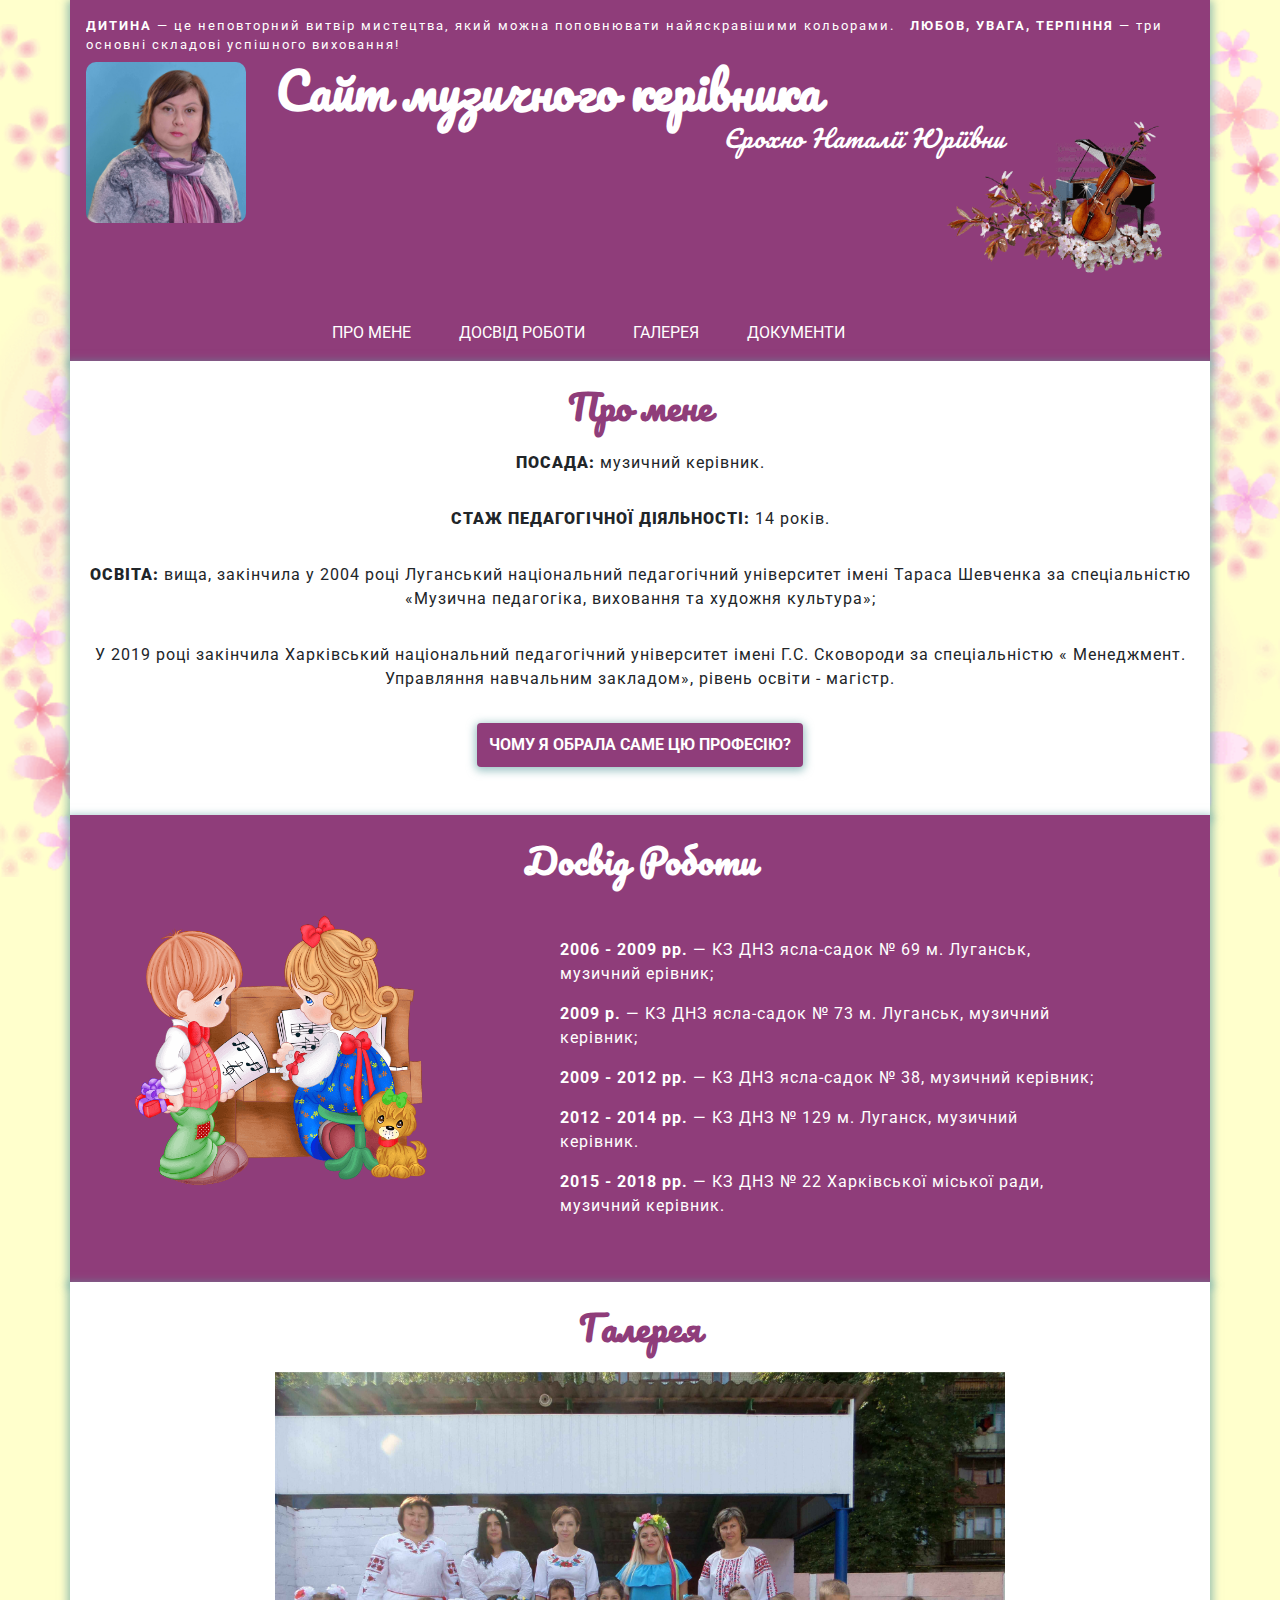
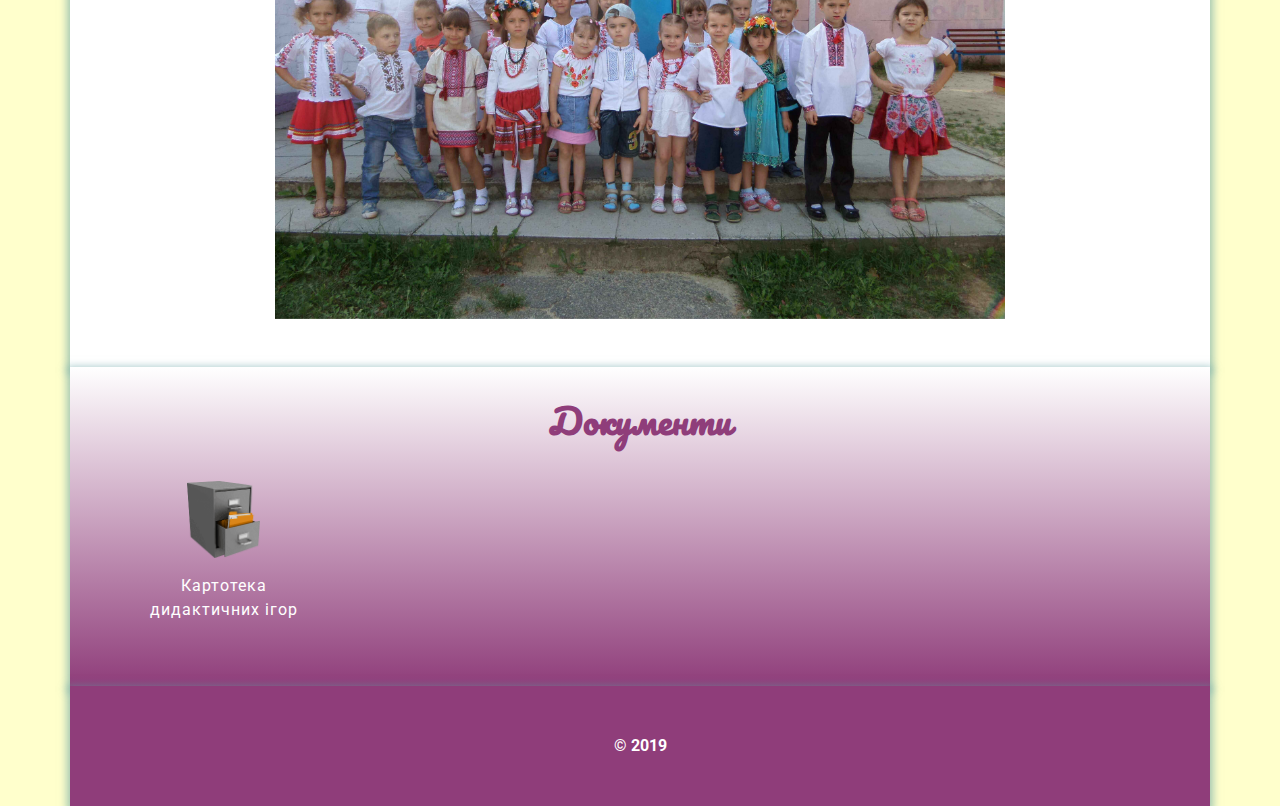
==== commit a2de26e3: "spring_bg added" ====
--- a/index.html
+++ b/index.html
@@ -44,7 +44,7 @@
    
           </div>
           <div class="col-lg-2 col-md-2">
-          	<img class="header__img" src="img/viola_winter.png" alt="viola">
+          	<img class="header__img" src="img/viola_spring.png" alt="viola">
           </div>
         </div>
 
--- a/css/app.css
+++ b/css/app.css
@@ -166,10 +166,10 @@
   box-sizing: border-box; }
 
 body {
-  background: url(../img/body_winter_bg.png) 50% repeat-y;
+  background: url(../img/body_spring3_bg.png) 50% no-repeat;
   background-attachment: fixed;
   background-size: 100%;
-  background-color: #ccc;
+  background-color: #ffffcc;
   font-family: 'Roboto', sans-serif; }
 
 ul, li {
@@ -213,7 +213,7 @@
   width: 100%;
   z-index: 100; }
   .header__container {
-    background-color: #1E90FF;
+    background-color: #8f3d7a;
     padding: 1rem; }
   .header__logo {
     width: 160px;
@@ -256,7 +256,8 @@
       .header__menu-item a:active {
         color: #FFFFFF; }
   .header__img {
-    width: 100%; }
+    width: 150%;
+    margin-left: -70%; }
 
 /* about */
 .about {
@@ -271,7 +272,7 @@
   .about__title {
     font-family: 'Pacifico';
     font-size: 2.2rem;
-    color: #1E90FF;
+    color: #8f3d7a;
     margin-bottom: 1.5rem; }
   .about__text {
     margin-bottom: 2rem;
@@ -287,7 +288,7 @@
     padding: 10px 12px;
     margin: 0 auto;
     border: 0;
-    background-color: #1E90FF;
+    background-color: #8f3d7a;
     color: #fff;
     text-transform: uppercase;
     font-weight: 700;
@@ -295,15 +296,15 @@
     box-shadow: 0 2px 8px 2px rgba(95, 158, 160, 0.6); }
     .about__btn:hover {
       color: #FFFFFF;
-      background-color: #1E90FF;
+      background-color: #8f3d7a;
       opacity: .7; }
     .about__btn:visited {
       color: #FFFFFF;
-      background-color: #1E90FF; }
+      background-color: #8f3d7a; }
 
 /* experience */
 .experience__container {
-  background-color: #1E90FF;
+  background-color: #8f3d7a;
   padding-top: 1.5rem;
   padding-bottom: 3rem; }
 
@@ -329,7 +330,7 @@
   font-family: 'Pacifico';
   font-size: 2.2rem;
   font-weight: 700;
-  color: #1E90FF;
+  color: #8f3d7a;
   margin-bottom: 1.5rem; }
 
 .middlesssss {
@@ -348,10 +349,10 @@
   margin: 0 auto; }
 
 .docs__container {
-  background: -webkit-gradient(linear, left top, left bottom, from(#FFFFFF), to(#1E90FF));
-  background: -webkit-linear-gradient(top, #FFFFFF 0%, #1E90FF 100%);
-  background: -o-linear-gradient(top, #FFFFFF 0%, #1E90FF 100%);
-  background: linear-gradient(180deg, #FFFFFF 0%, #1E90FF 100%);
+  background: -webkit-gradient(linear, left top, left bottom, from(#FFFFFF), to(#8f3d7a));
+  background: -webkit-linear-gradient(top, #FFFFFF 0%, #8f3d7a 100%);
+  background: -o-linear-gradient(top, #FFFFFF 0%, #8f3d7a 100%);
+  background: linear-gradient(180deg, #FFFFFF 0%, #8f3d7a 100%);
   padding-top: 2rem;
   padding-bottom: 3rem; }
 
@@ -360,7 +361,7 @@
   font-size: 2.2rem;
   font-weight: 700;
   text-align: center;
-  color: #1E90FF;
+  color: #8f3d7a;
   margin-bottom: 2.5rem; }
 
 .docs a {
@@ -374,7 +375,7 @@
 
 /* footer */
 .footer__container {
-  background-color: #1E90FF;
+  background-color: #8f3d7a;
   padding-top: 3rem;
   padding-bottom: 3rem; }
 
@@ -466,14 +467,14 @@
   .docs {
     padding: 0.5rem 1rem 0.5rem; }
     .docs__container {
-      background: -webkit-gradient(linear, left top, left bottom, color-stop(20%, #FFFFFF), to(#1E90FF));
-      background: -webkit-linear-gradient(top, #FFFFFF 20%, #1E90FF 100%);
-      background: -o-linear-gradient(top, #FFFFFF 20%, #1E90FF 100%);
-      background: linear-gradient(180deg, #FFFFFF 20%, #1E90FF 100%);
+      background: -webkit-gradient(linear, left top, left bottom, color-stop(20%, #FFFFFF), to(#8f3d7a));
+      background: -webkit-linear-gradient(top, #FFFFFF 20%, #8f3d7a 100%);
+      background: -o-linear-gradient(top, #FFFFFF 20%, #8f3d7a 100%);
+      background: linear-gradient(180deg, #FFFFFF 20%, #8f3d7a 100%);
       border-radius: 15px; }
     .docs__title {
       font-size: 2rem;
-      color: #1E90FF;
+      color: #8f3d7a;
       text-align: center;
       font-weight: 700; }
     .docs__img {
@@ -661,15 +662,15 @@
     .gallery__title {
       font-size: 1.4rem; }
   .docs__container {
-    background: -webkit-gradient(linear, left top, left bottom, color-stop(20%, #FFFFFF), to(#1E90FF));
-    background: -webkit-linear-gradient(top, #FFFFFF 20%, #1E90FF 100%);
-    background: -o-linear-gradient(top, #FFFFFF 20%, #1E90FF 100%);
-    background: linear-gradient(180deg, #FFFFFF 20%, #1E90FF 100%);
+    background: -webkit-gradient(linear, left top, left bottom, color-stop(20%, #FFFFFF), to(#8f3d7a));
+    background: -webkit-linear-gradient(top, #FFFFFF 20%, #8f3d7a 100%);
+    background: -o-linear-gradient(top, #FFFFFF 20%, #8f3d7a 100%);
+    background: linear-gradient(180deg, #FFFFFF 20%, #8f3d7a 100%);
     padding-top: 2rem;
     padding-bottom: 0; }
   .docs__title {
     font-size: 1.4rem;
-    color: #1E90FF;
+    color: #8f3d7a;
     text-align: center;
     font-weight: 700;
     margin-bottom: 0; }
@@ -770,10 +771,10 @@
     .gallery__title {
       font-size: 1.4rem; }
   .docs__container {
-    background: -webkit-gradient(linear, left top, left bottom, color-stop(10%, #FFFFFF), to(#1E90FF));
-    background: -webkit-linear-gradient(top, #FFFFFF 10%, #1E90FF 100%);
-    background: -o-linear-gradient(top, #FFFFFF 10%, #1E90FF 100%);
-    background: linear-gradient(180deg, #FFFFFF 10%, #1E90FF 100%);
+    background: -webkit-gradient(linear, left top, left bottom, color-stop(10%, #FFFFFF), to(#8f3d7a));
+    background: -webkit-linear-gradient(top, #FFFFFF 10%, #8f3d7a 100%);
+    background: -o-linear-gradient(top, #FFFFFF 10%, #8f3d7a 100%);
+    background: linear-gradient(180deg, #FFFFFF 10%, #8f3d7a 100%);
     padding-top: 0;
     padding-bottom: 0; }
   .docs__title {
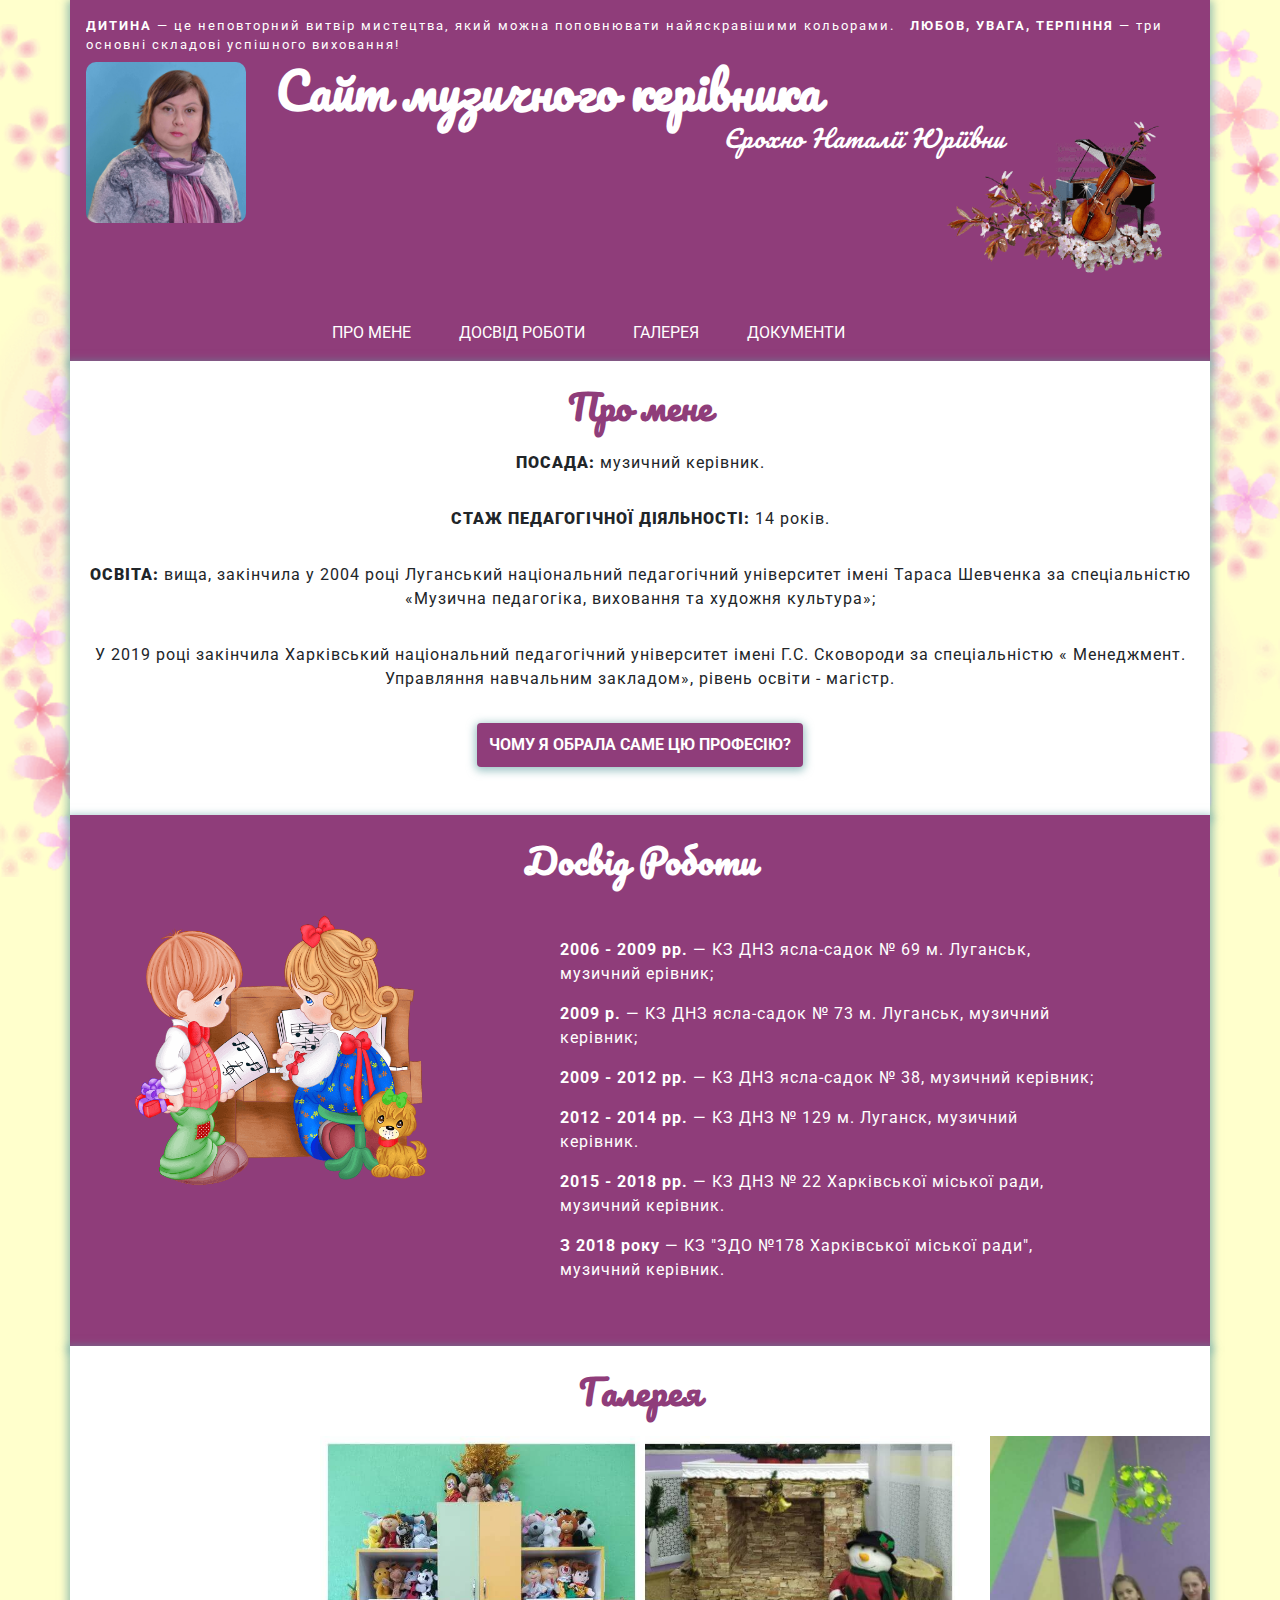
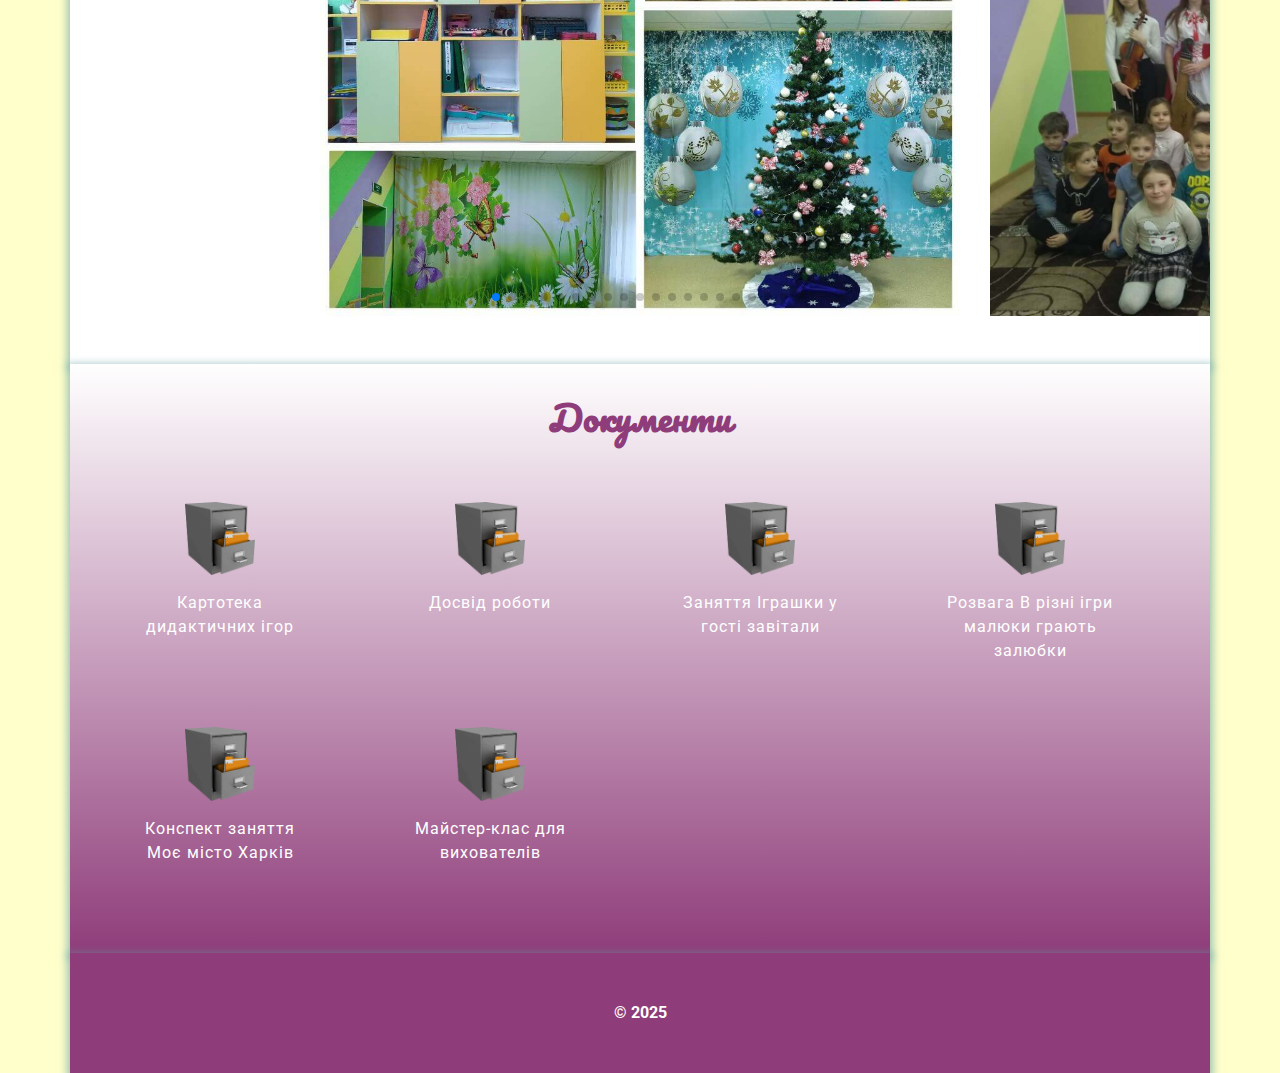
==== commit 526f4fe7: "new photo and docs added" ====
--- a/index.html
+++ b/index.html
@@ -8,6 +8,9 @@
     <!-- Bootstrap CSS -->
     <link rel="stylesheet" href="https://stackpath.bootstrapcdn.com/bootstrap/4.4.1/css/bootstrap.min.css" integrity="sha384-Vkoo8x4CGsO3+Hhxv8T/Q5PaXtkKtu6ug5TOeNV6gBiFeWPGFN9MuhOf23Q9Ifjh" crossorigin="anonymous">
 
+    <!-- Swiper -->
+    <link rel="stylesheet" href="https://cdn.jsdelivr.net/npm/swiper@11/swiper-bundle.min.css" />
+
     <!-- Favicon -->
     <link rel="shortcut icon" href="img/favicon_16.png" type="image/png">
 
@@ -16,6 +19,7 @@
     <link href="https://fonts.googleapis.com/css?family=Roboto:400,500,700&display=swap" rel="stylesheet">
     <!-- Font-awsome -->
     <link rel="stylesheet" href="css/font-awesome.min.css">
+    <link rel="stylesheet" href="css/swiper.css">
 
     <!-- our style file -->
     <link rel="stylesheet" href="css/app.css">
@@ -170,6 +174,9 @@
             <p class="experience__text">
               <b>2015 - 2018 рр.</b> &mdash; КЗ ДНЗ № 22 Харківської міської ради, музичний керівник.
             </p>
+            <p class="experience__text">
+              <b>З 2018 року</b> &mdash; КЗ "ЗДО  №178 Харківської міської ради", музичний керівник.
+            </p>
           </div>
         </div>
       </div>
@@ -188,58 +195,72 @@
           
         <div class="row">
           <div class="col-lg-2"></div>
-       
-          <div class="col-lg-8 gallery__carousel">
-            <div id="carouselExampleControls" class="carousel slide" data-ride="carousel">
-              <div class="carousel-inner">
-                <div class="carousel-item active">
-                  <img src="img/pic_1.JPG" class="d-block w-100" alt="pic_1">
-                </div>
-                <div class="carousel-item">
-                  <img src="img/pic_2.JPG" class="d-block w-100" alt="pic_2">
-                </div>
-                <div class="carousel-item">
-                  <img src="img/pic_3.JPG" class="d-block w-100" alt="pic_3">
-                </div>
-                <div class="carousel-item">
-                  <img src="img/pic_4.JPG" class="d-block w-100" alt="pic_4">
-                </div>
-                <div class="carousel-item">
-                  <img src="img/pic_5.JPG" class="d-block w-100" alt="pic_5">
-                </div>
-                <div class="carousel-item">
-                  <img src="img/pic_6.JPG" class="d-block w-100" alt="pic_6">
-                </div>
-                <div class="carousel-item">
-                  <img src="img/pic_7.JPG" class="d-block w-100" alt="pic_7">
-                </div>
-                <div class="carousel-item">
-                  <img src="img/pic_8.JPG" class="d-block w-100" alt="pic_8">
-                </div>
-                <div class="carousel-item">
-                  <img src="img/pic_9.jpg" class="d-block w-100" alt="pic_9">
-                </div>
-                <div class="carousel-item">
-                  <img src="img/pic_11.JPG" class="d-block w-100" alt="pic_11">
-                </div>
-                 <div class="carousel-item">
-                  <img src="img/pic_12.JPG" class="d-block w-100" alt="pic_12">
-                </div>
-              </div>
-              <a class="carousel-control-prev" href="#carouselExampleControls" role="button" data-slide="prev">
-                <span class="carousel-control-prev-icon" aria-hidden="true"></span>
-                <span class="sr-only">Previous</span>
-              </a>
-              <a class="carousel-control-next" href="#carouselExampleControls" role="button" data-slide="next">
-                <span class="carousel-control-next-icon" aria-hidden="true"></span>
-                <span class="sr-only">Next</span>
-              </a>
-            </div>
+
+          <div class="swiper mySwiper">
+            <div class="swiper-wrapper">
+              <div class="swiper-slide">
+                <img src="img-2/img-1.jpg" alt="">
+              </div>
+              <div class="swiper-slide">
+                <img src="img-2/img-2.jpg" alt="">
+              </div>
+              <div class="swiper-slide">
+                <img src="img-2/img-3.jpg" alt="">
+              </div>
+              <div class="swiper-slide">
+                <img src="img-2/img-4.jpg" alt="">
+              </div>
+              <div class="swiper-slide">
+                <img src="img-2/img-5.jpg" alt="">
+              </div>
+              <div class="swiper-slide">
+                <img src="img-2/img-6.jpg" alt="">
+              </div>
+              <div class="swiper-slide">
+                <img src="img-2/img-7.jpg" alt="">
+              </div>
+              <div class="swiper-slide">
+                <img src="img-2/img-8.jpg" alt="">
+              </div>
+              <div class="swiper-slide">
+                <img src="img-2/img-9.jpg" alt="">
+              </div>
+              <div class="swiper-slide">
+                <img src="img-2/img-10.jpg" alt="">
+              </div>
+              <div class="swiper-slide">
+                <img src="img-2/img-11.jpg" alt="">
+              </div>
+              <div class="swiper-slide">
+                <img src="img-2/img-12.jpg" alt="">
+              </div>
+              <div class="swiper-slide">
+                <img src="img-2/img-13.jpg" alt="">
+              </div>
+              <div class="swiper-slide">
+                <img src="img-2/img-14.jpg" alt="">
+              </div>
+              <div class="swiper-slide">
+                <img src="img-2/img-15.jpg" alt="">
+              </div>
+              <div class="swiper-slide">
+                <img src="img-2/img-16.jpg" alt="">
+              </div>
+              <div class="swiper-slide">
+                <img src="img-2/img-17.jpg" alt="">
+              </div>
+              <div class="swiper-slide">
+                <img src="img-2/img-18.jpg" alt="">
+              </div>
+              <div class="swiper-slide">
+                <img src="img-2/img-19.jpg" alt="">
+              </div>
+            </div>
+            <div class="swiper-pagination"></div>
           </div>
 
           <div class="col-lg-2"></div>
         </div>
-      
       <!-- gallery__container -->
       </div>
     <!-- section id="gallery" class="gallery" -->
@@ -248,25 +269,57 @@
     <section id="docs" class="docs">
       <div class="container docs__container">
 
-        <div class="row">
-          <div class="col-lg-12 no_mgn">
-            
-            <h3 class="docs__title">
-              Документи
-            </h3>
-
-            <div class="col-lg-3 pl-5 pr-5">
-              <a href="docs_games.html">
+        <h3 class="docs__title">
+          Документи
+        </h3>
+
+        <!-- <div class="row"> -->
+          <div class="row col-lg-12 no_mgn">
+          
+            <div class="col-lg-3 pl-5 pr-5">
+              <a class="col" href="docs_games.html">
                 <img class="docs__icon--games" src="img/didactic_games.png" alt="картотека">
                 <p class="text-center">Картотека дидактичних ігор</p>
               </a>
             </div>
 
-
-            
-
-          </div>
-        </div>
+            <div class="col-lg-3 pl-5 pr-5">
+              <a class="col" class href="docs/exp_of_work.pdf">
+                <img class="docs__icon--games" src="img/didactic_games.png" alt="досвід роботи">
+                <p class="text-center">Досвід роботи</p>
+              </a>
+            </div>
+
+            <div class="col-lg-3 pl-5 pr-5">
+              <a class="col" class href="docs/Заняття Іграшки у гості завітали.pdf">
+                <img class="docs__icon--games" src="img/didactic_games.png" alt="Заняття Іграшки у гості завітали">
+                <p class="text-center">Заняття Іграшки у гості завітали</p>
+              </a>
+            </div>
+
+            <div class="col-lg-3 pl-5 pr-5">
+              <a class="col" class href="docs/Розвага В різні ігри малюки грають залюбки.pdf">
+                <img class="docs__icon--games" src="img/didactic_games.png" alt="Розвага В різні ігри малюки грають залюбки">
+                <p class="text-center">Розвага В різні ігри малюки грають залюбки</p>
+              </a>
+            </div>
+
+            <div class="col-lg-3 pl-5 pr-5">
+              <a class="col" class href="docs/Конспект заняття Моє місто Харків.pdf">
+                <img class="docs__icon--games" src="img/didactic_games.png" alt="Конспект заняття Моє місто Харків">
+                <p class="text-center">Конспект заняття Моє місто Харків</p>
+              </a>
+            </div>
+
+            <div class="col-lg-3 pl-5 pr-5">
+              <a class="col" class href="docs/Майстер-клас для вихователів.pdf">
+                <img class="docs__icon--games" src="img/didactic_games.png" alt="Майстер-клас для вихователів">
+                <p class="text-center">Майстер-клас для вихователів</p>
+              </a>
+            </div>
+
+          </div>
+        <!-- </div> -->
       </div>
     </section>
               
@@ -277,7 +330,7 @@
       <div class="container footer__container">
         <div class="row">
           <div class="col-lg-12 m-auto">
-            <div style="color: #fff; text-align: center; font-weight: 700;">&copy; 2019</div>
+            <div style="color: #fff; text-align: center; font-weight: 700;">&copy; 2025</div>
           </div>
         </div>
       </div>
@@ -294,12 +347,34 @@
   src="https://code.jquery.com/jquery-3.5.1.js"
   integrity="sha256-QWo7LDvxbWT2tbbQ97B53yJnYU3WhH/C8ycbRAkjPDc="
   crossorigin="anonymous"></script>
+
     <!-- jquery.marquee -->
     <script src="js/jquery.marquee.min.js"></script>
+
     <script src="https://cdn.jsdelivr.net/npm/popper.js@1.16.0/dist/umd/popper.min.js" integrity="sha384-Q6E9RHvbIyZFJoft+2mJbHaEWldlvI9IOYy5n3zV9zzTtmI3UksdQRVvoxMfooAo" crossorigin="anonymous"></script>
+
+    <script src="https://cdn.jsdelivr.net/npm/bootstrap@5.0.2/dist/js/bootstrap.min.js" integrity="sha384-cVKIPhGWiC2Al4u+LWgxfKTRIcfu0JTxR+EQDz/bgldoEyl4H0zUF0QKbrJ0EcQF" crossorigin="anonymous"></script>
+
     <!-- Isotope -->
     <script src="js/isotope.pkgd.min.js"></script>
     <script src="https://stackpath.bootstrapcdn.com/bootstrap/4.4.1/js/bootstrap.min.js" integrity="sha384-wfSDF2E50Y2D1uUdj0O3uMBJnjuUD4Ih7YwaYd1iqfktj0Uod8GCExl3Og8ifwB6" crossorigin="anonymous"></script>
     <script src="js/main.js"></script>
+
+    <!-- Swiper JS -->
+  <script src="https://cdn.jsdelivr.net/npm/swiper@11/swiper-bundle.min.js"></script>
+
+  <!-- Initialize Swiper -->
+  <script>
+    var swiper = new Swiper(".mySwiper", {
+      slidesPerView: "auto",
+      centeredSlides: true,
+      spaceBetween: 30,
+      pagination: {
+        el: ".swiper-pagination",
+        clickable: true,
+      },
+    });
+  </script>
+    
   </body>
 </html>